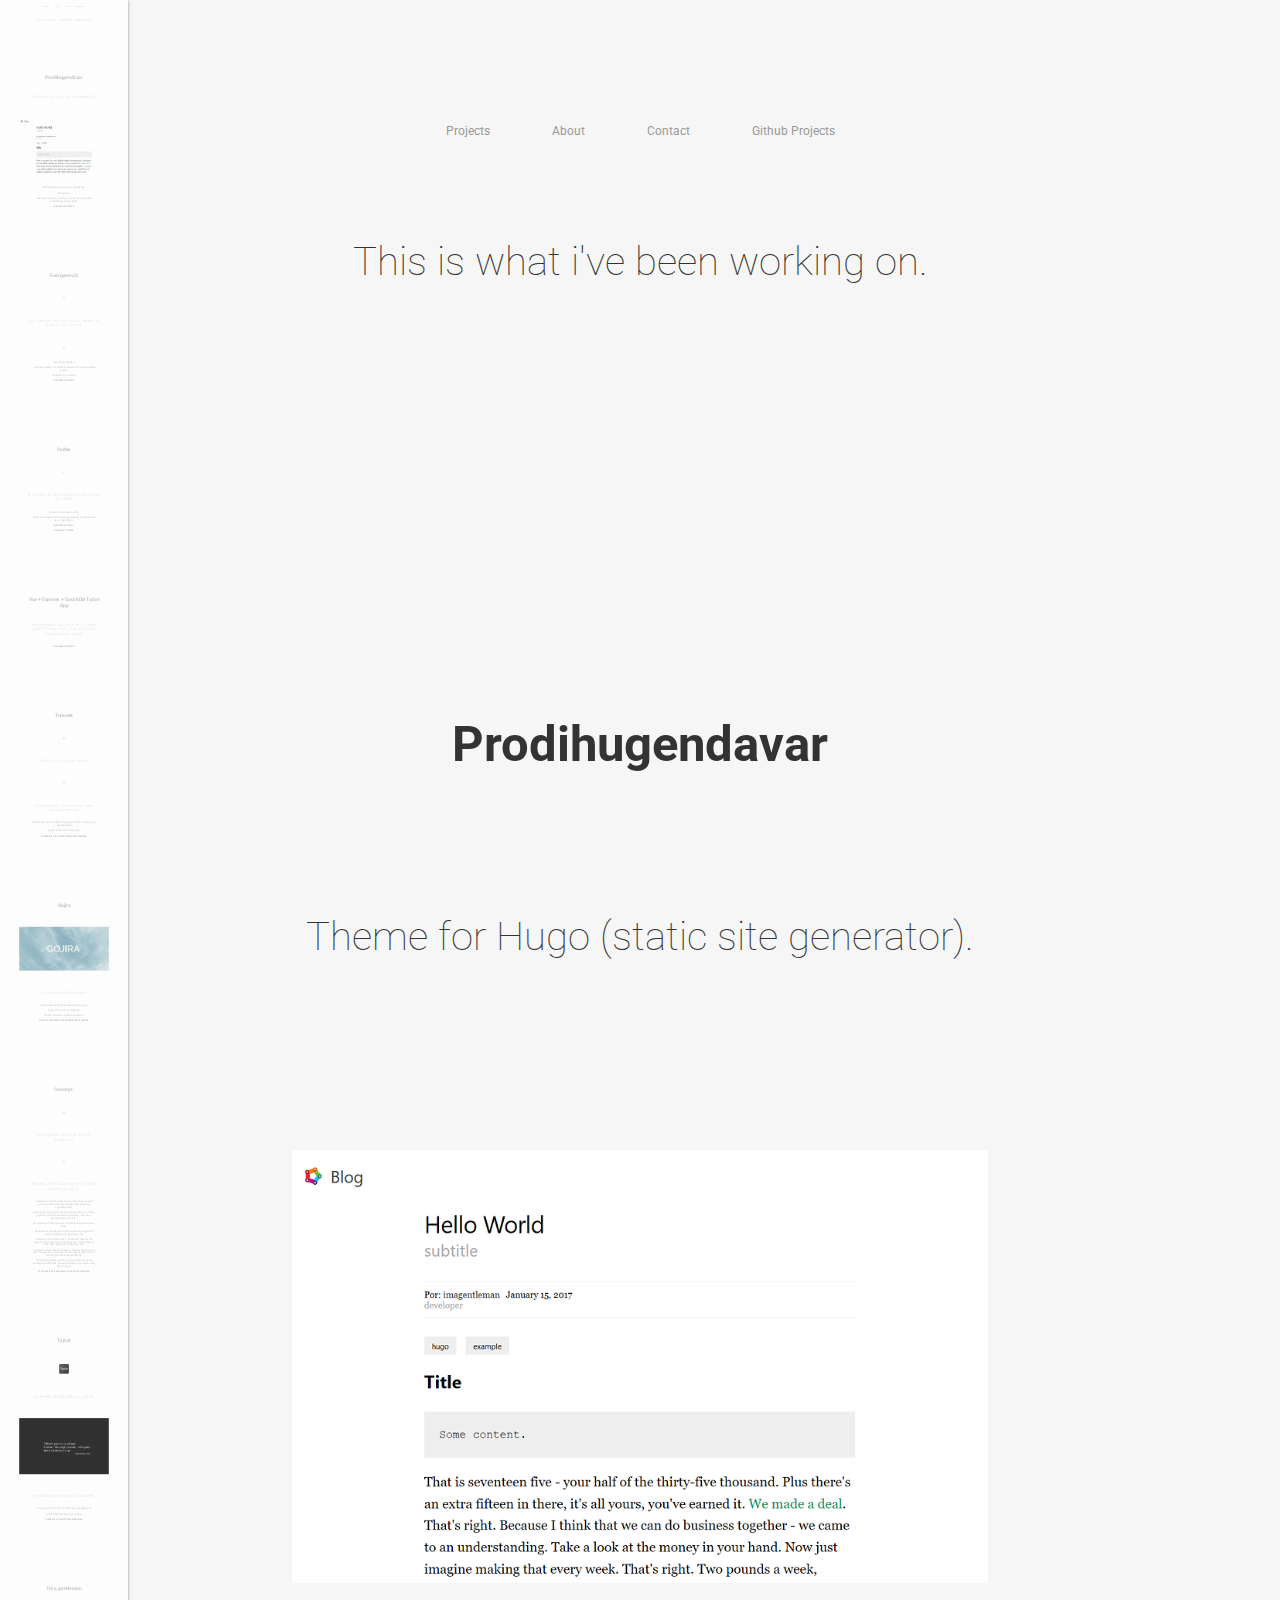
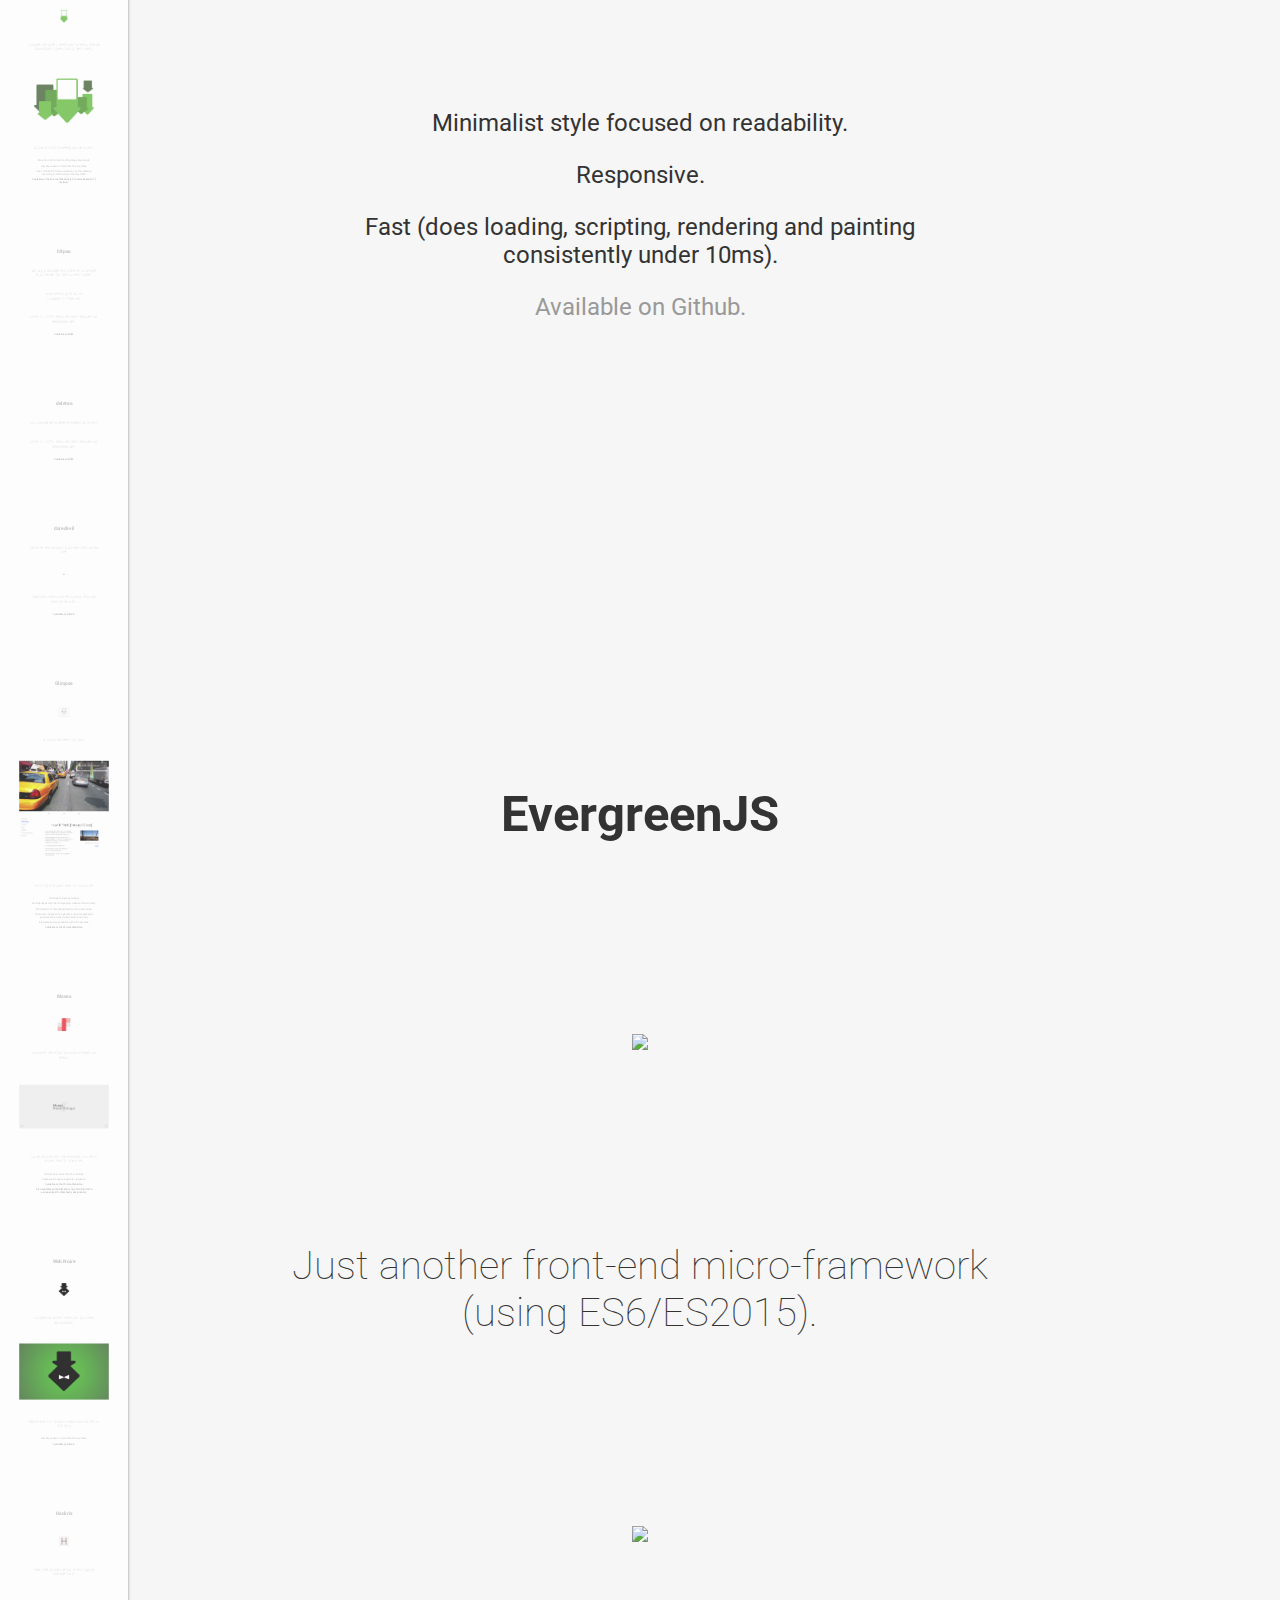
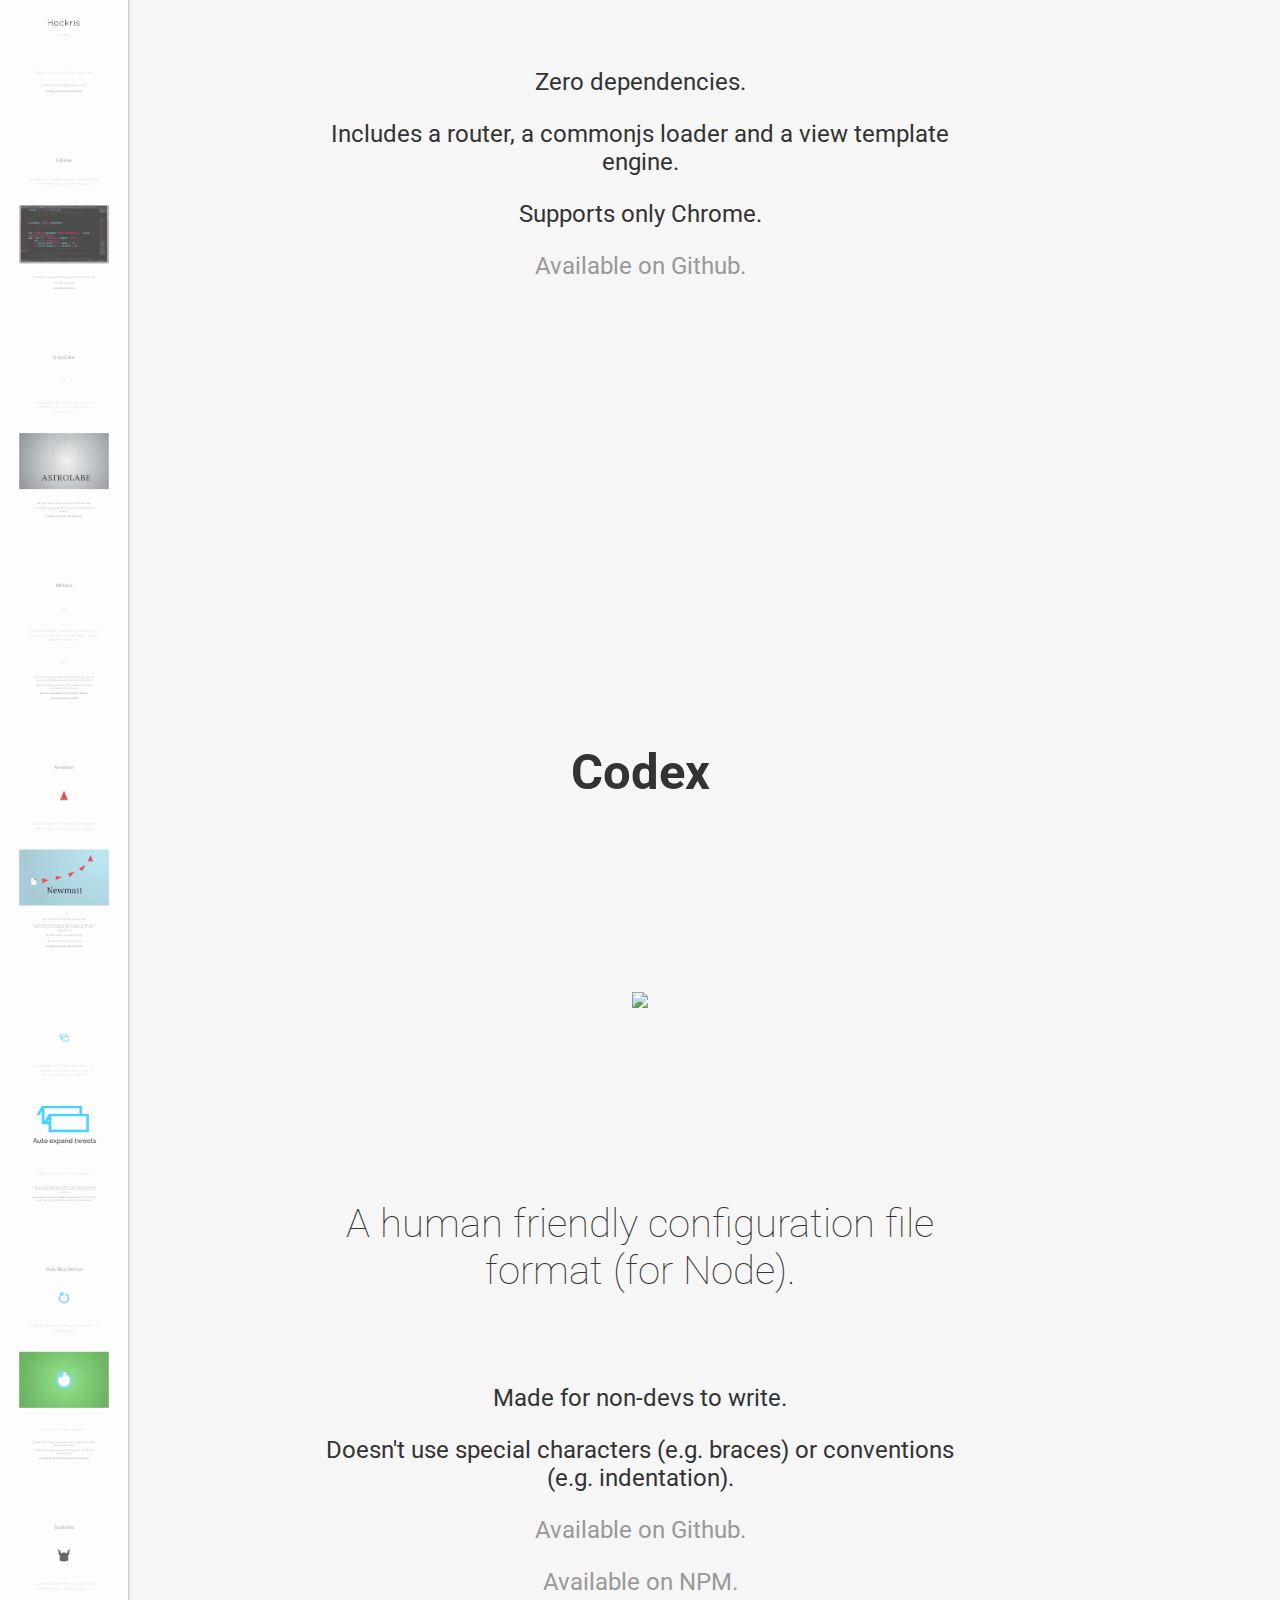
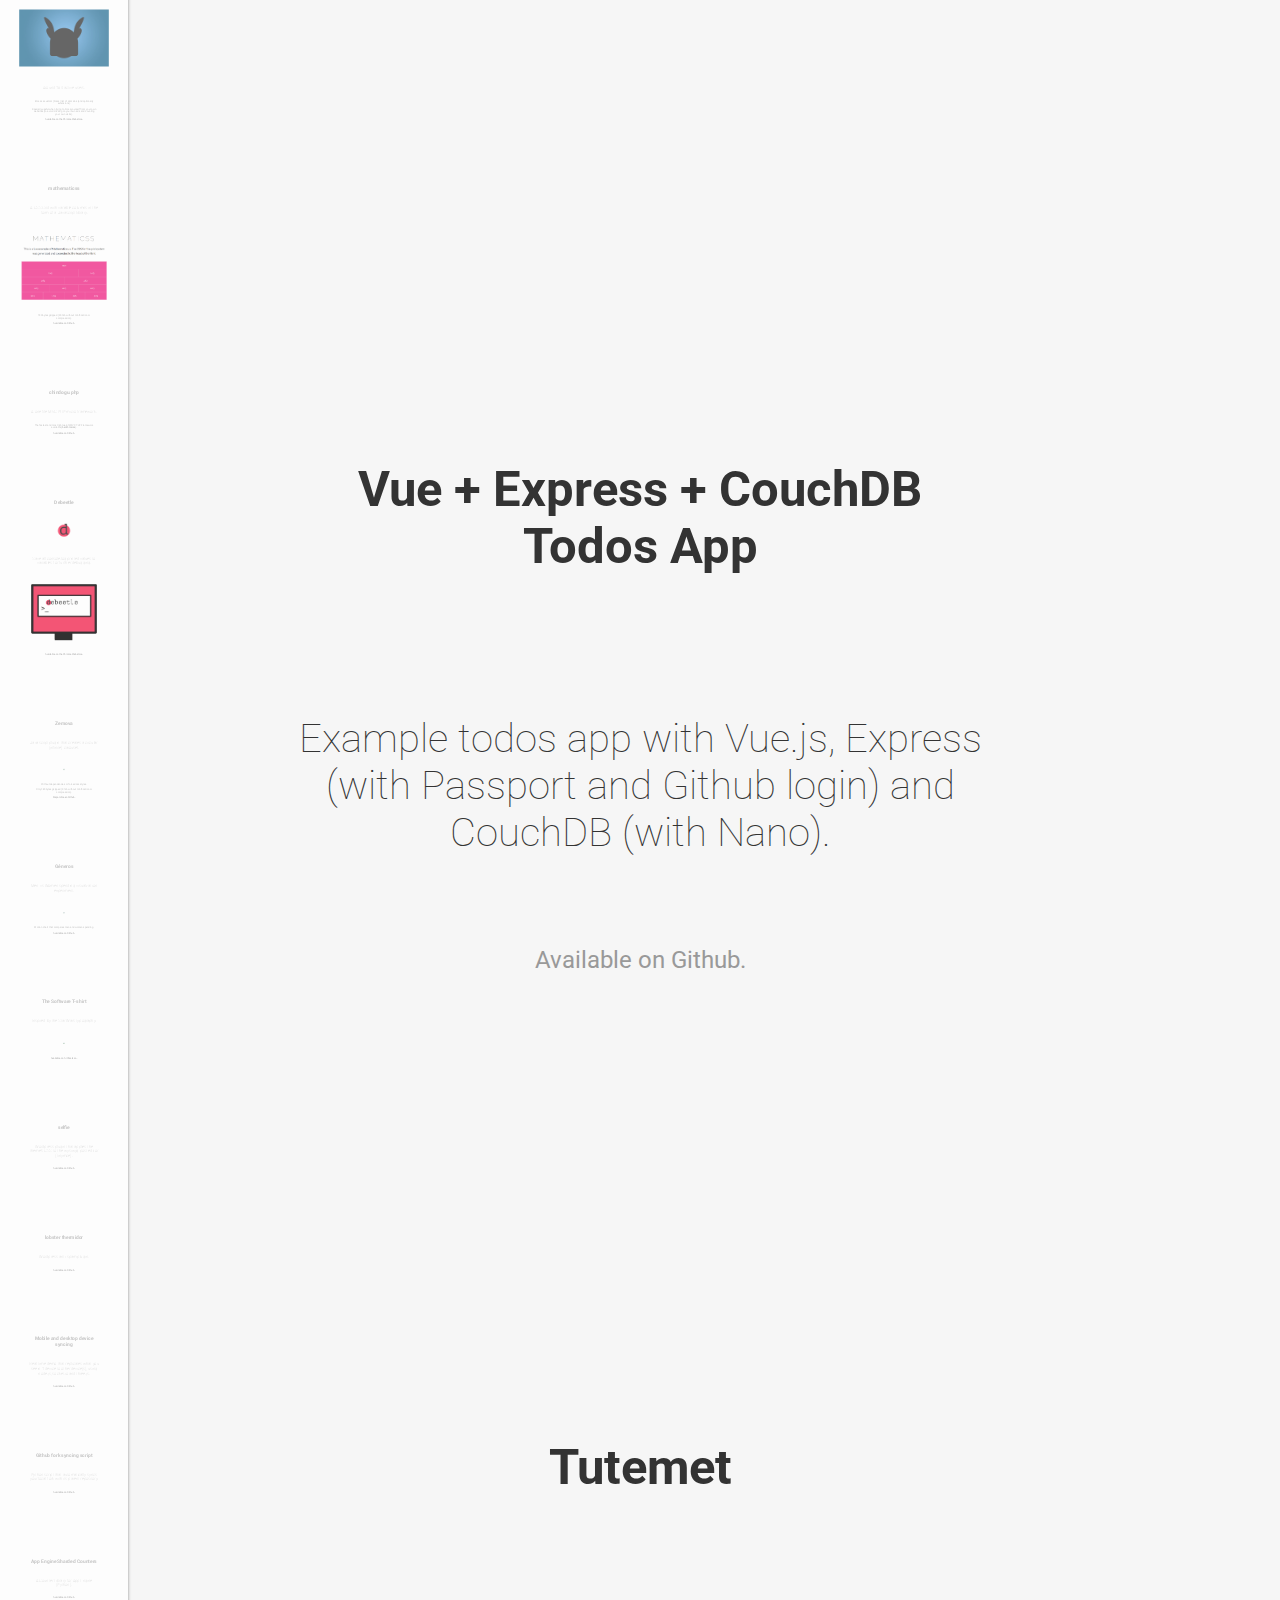
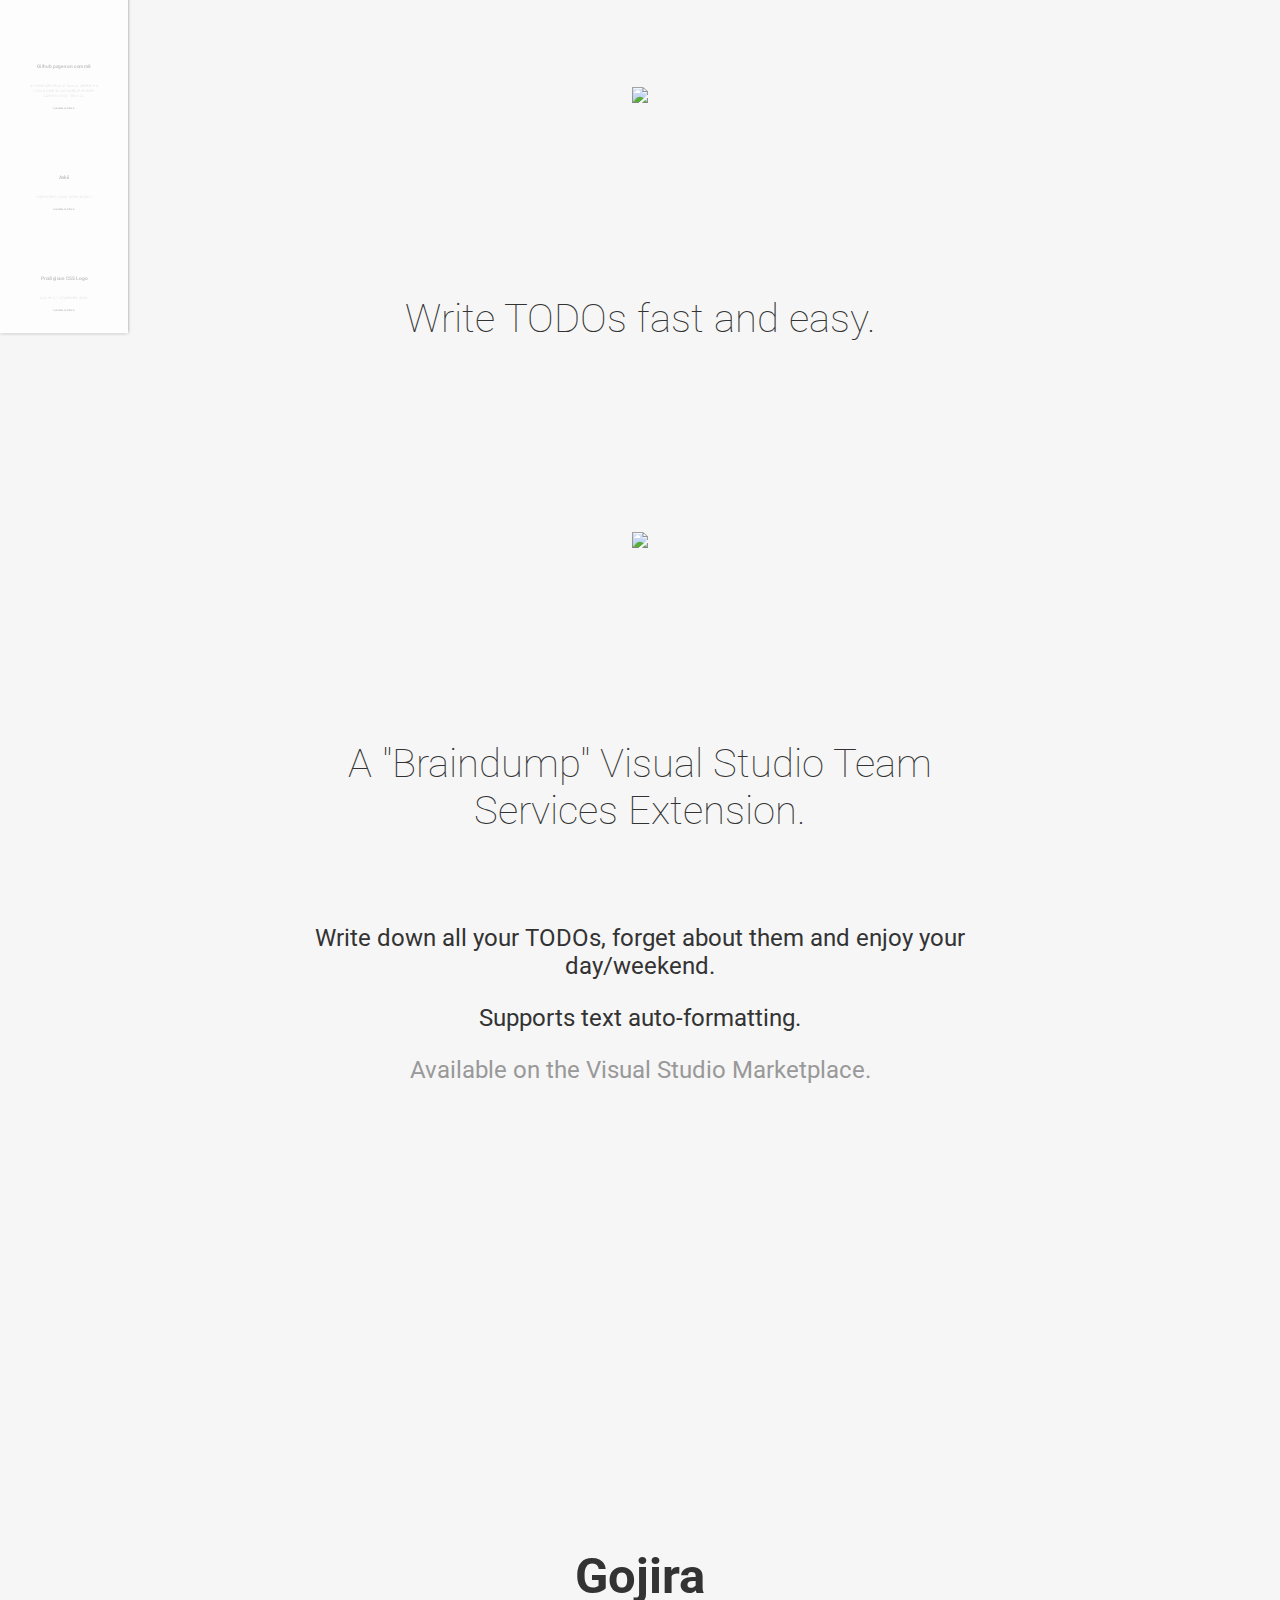
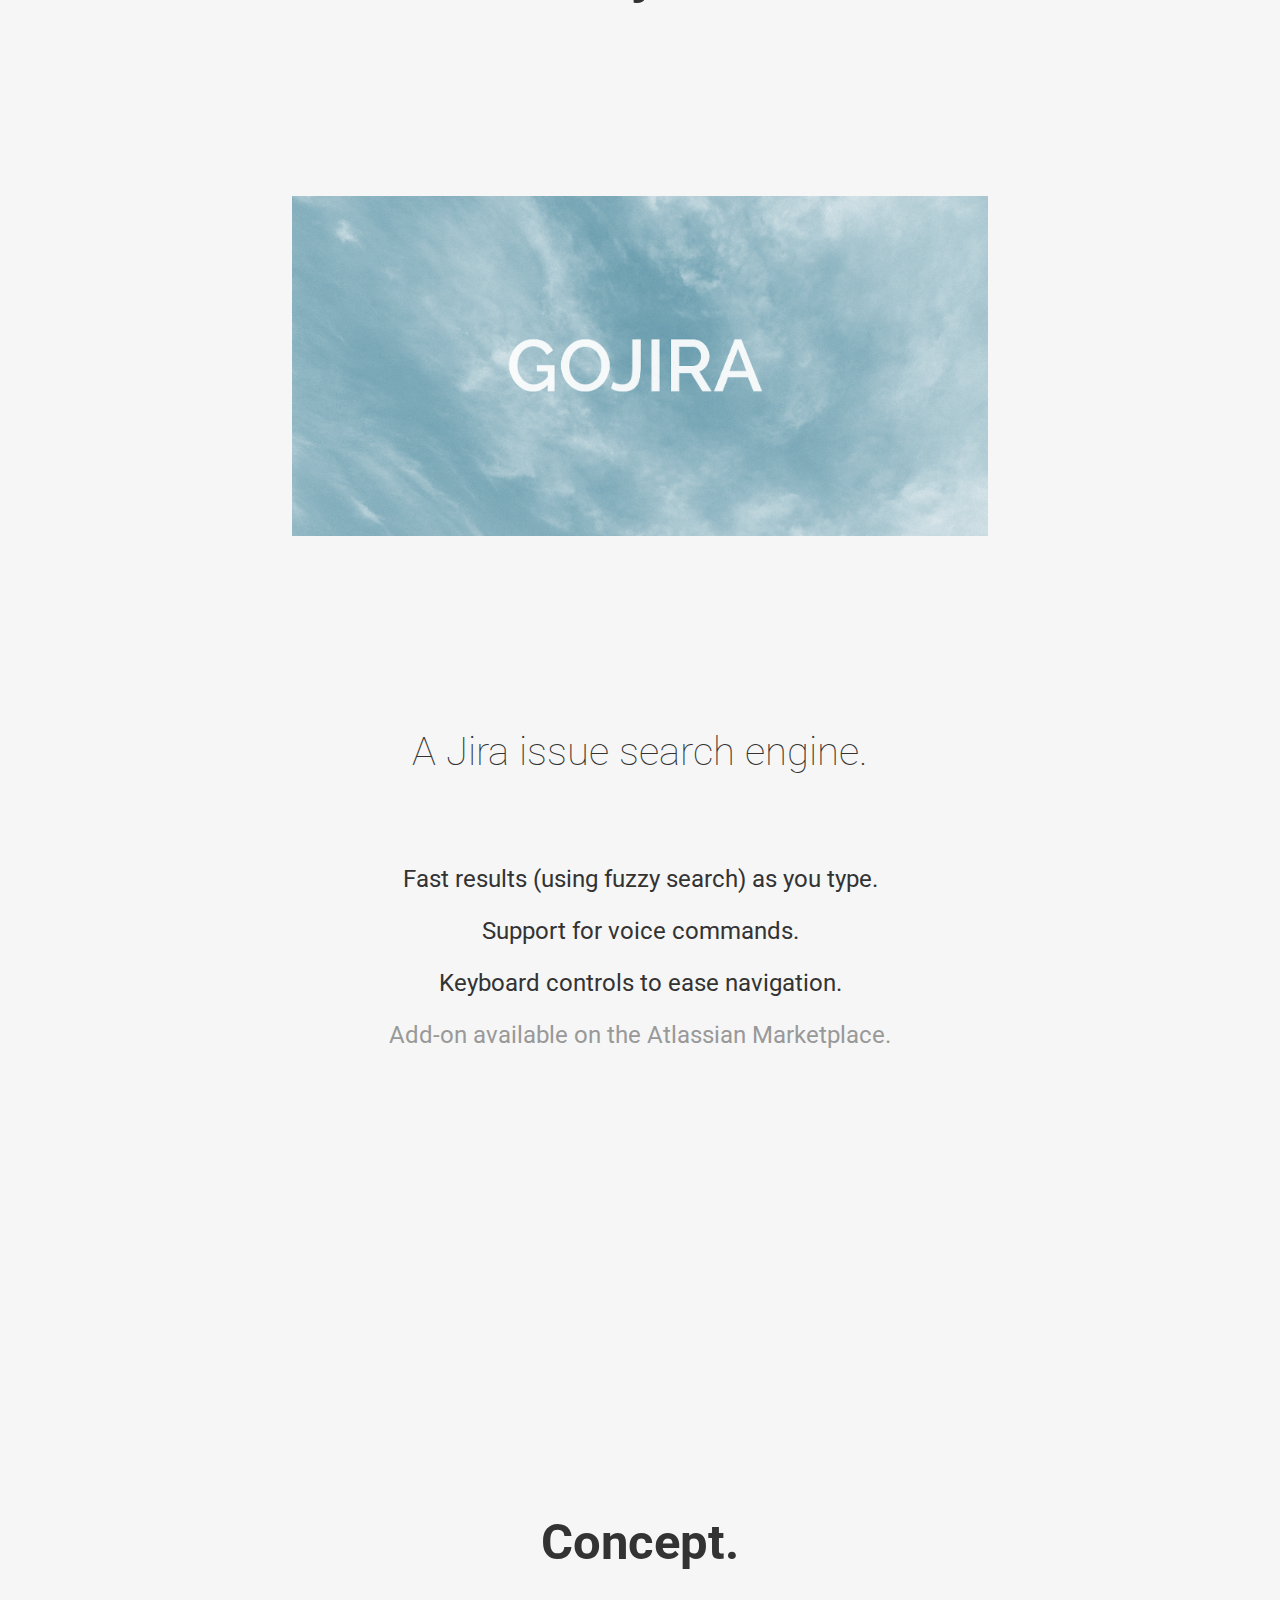
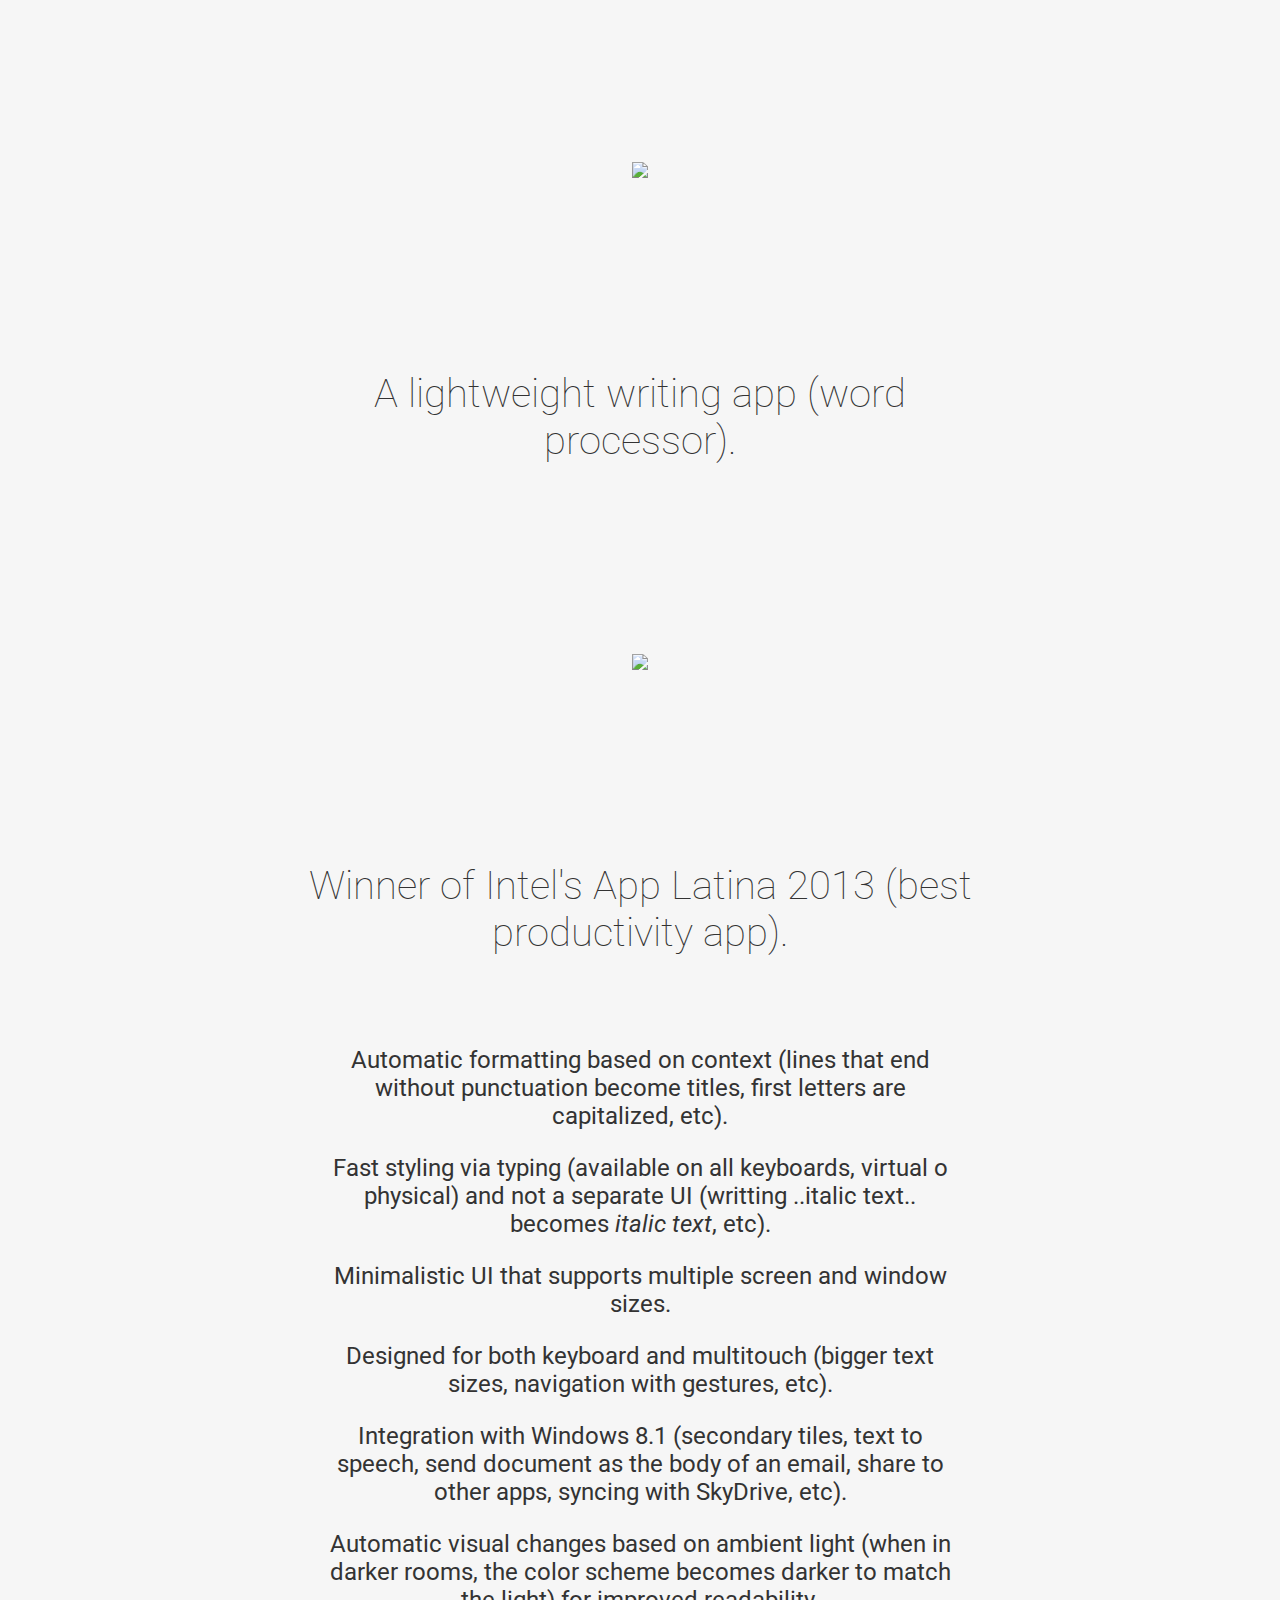
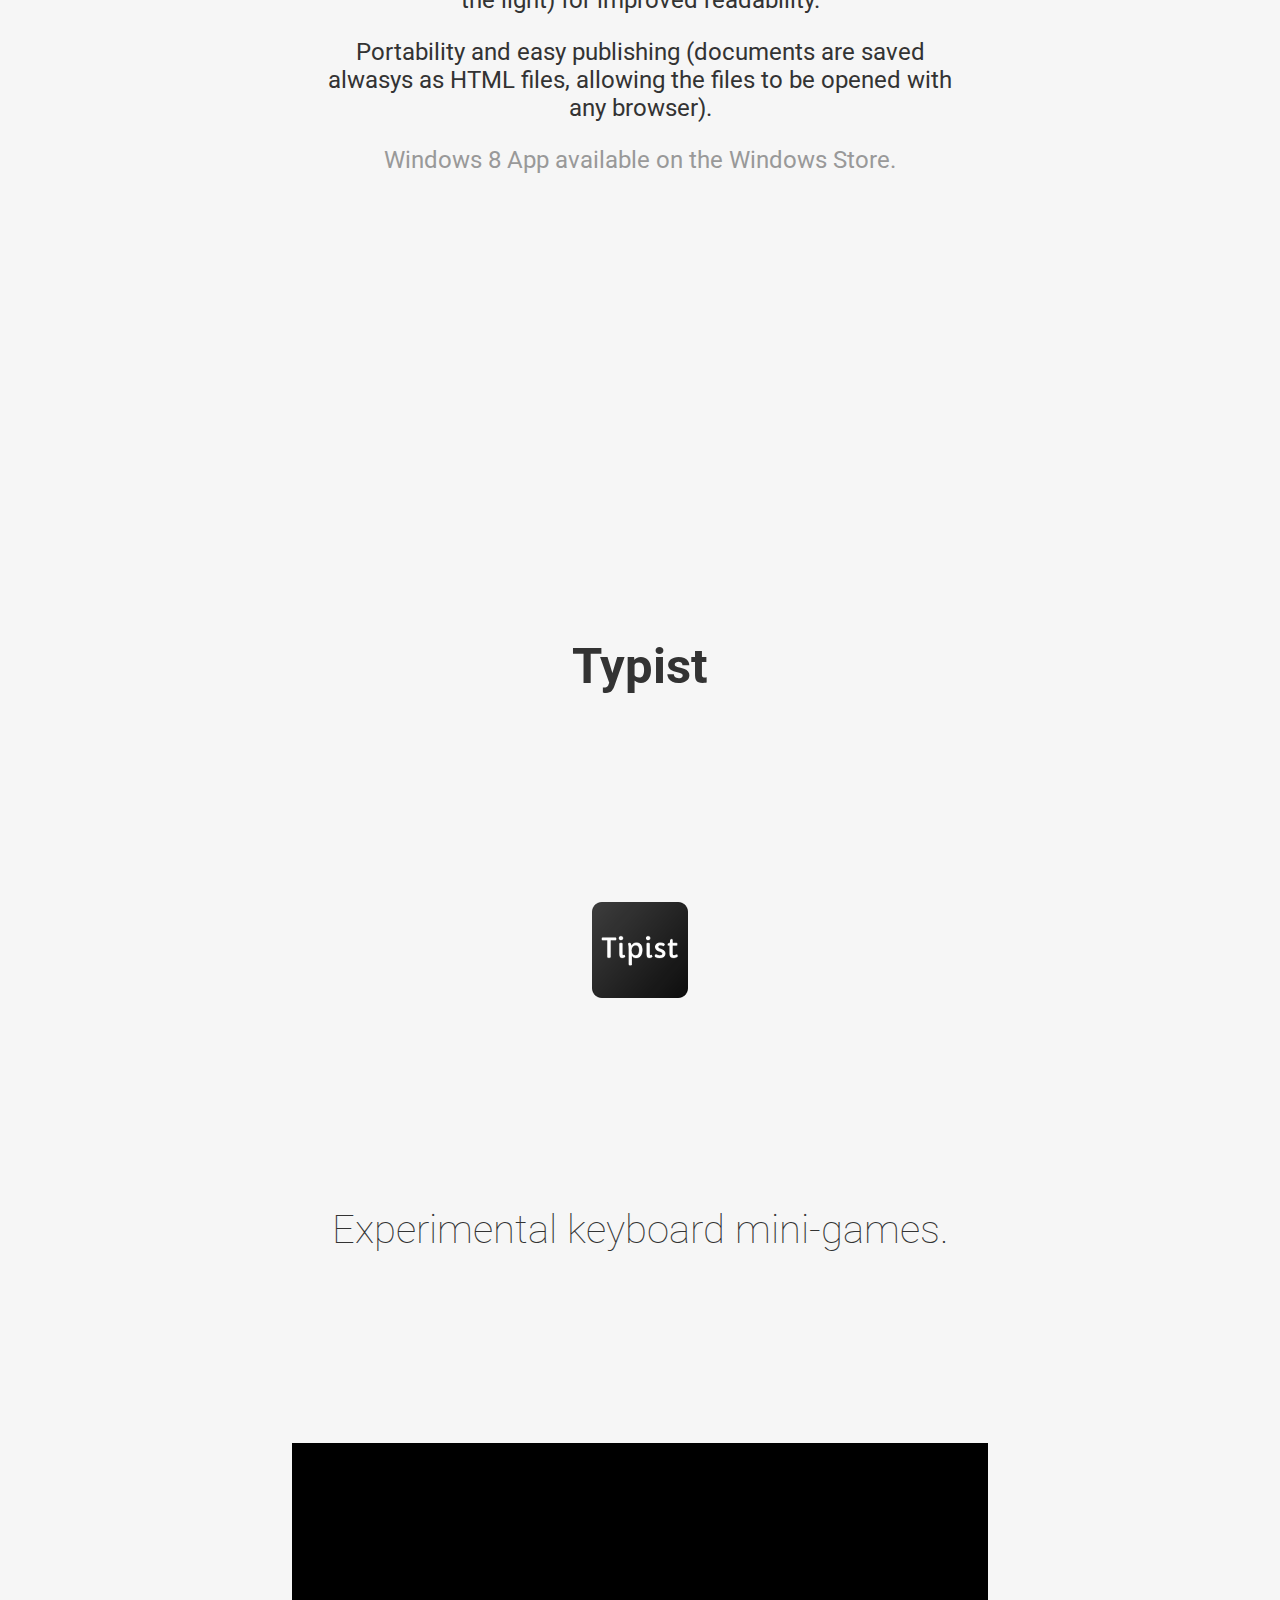
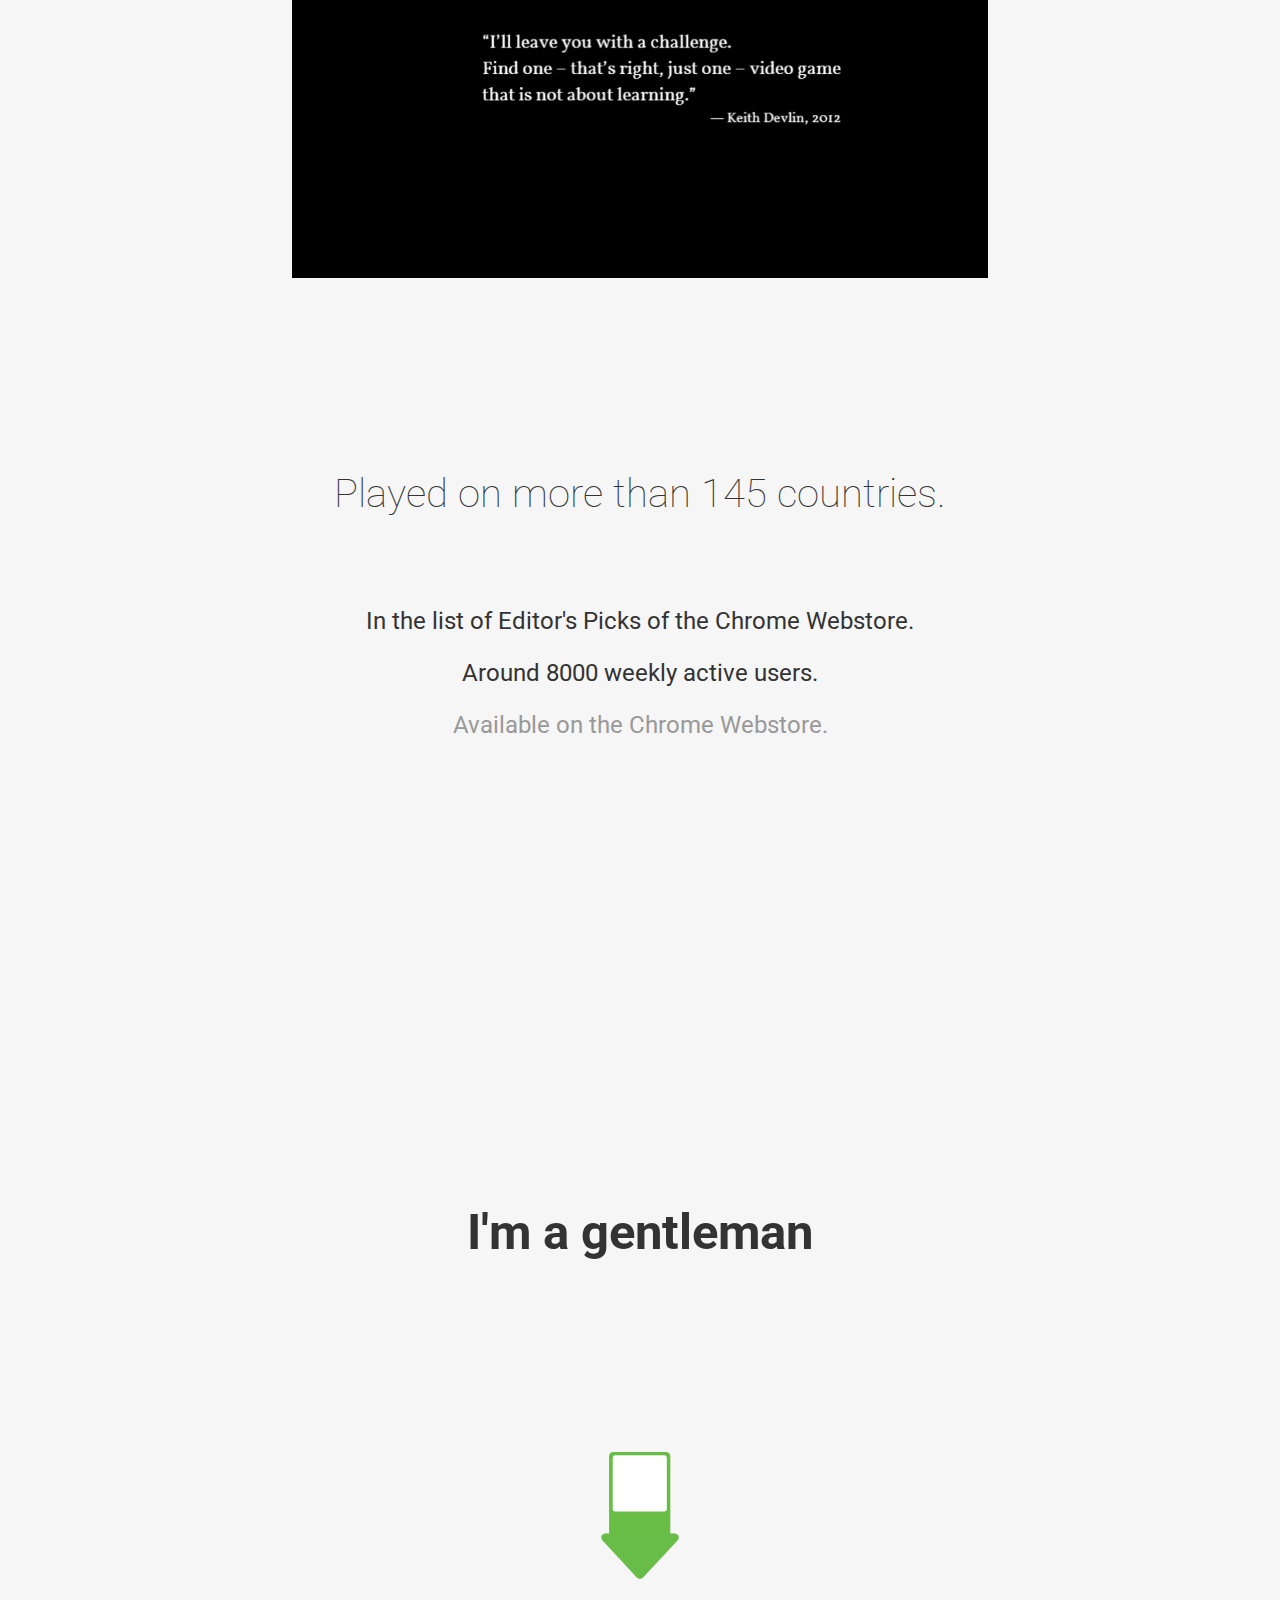
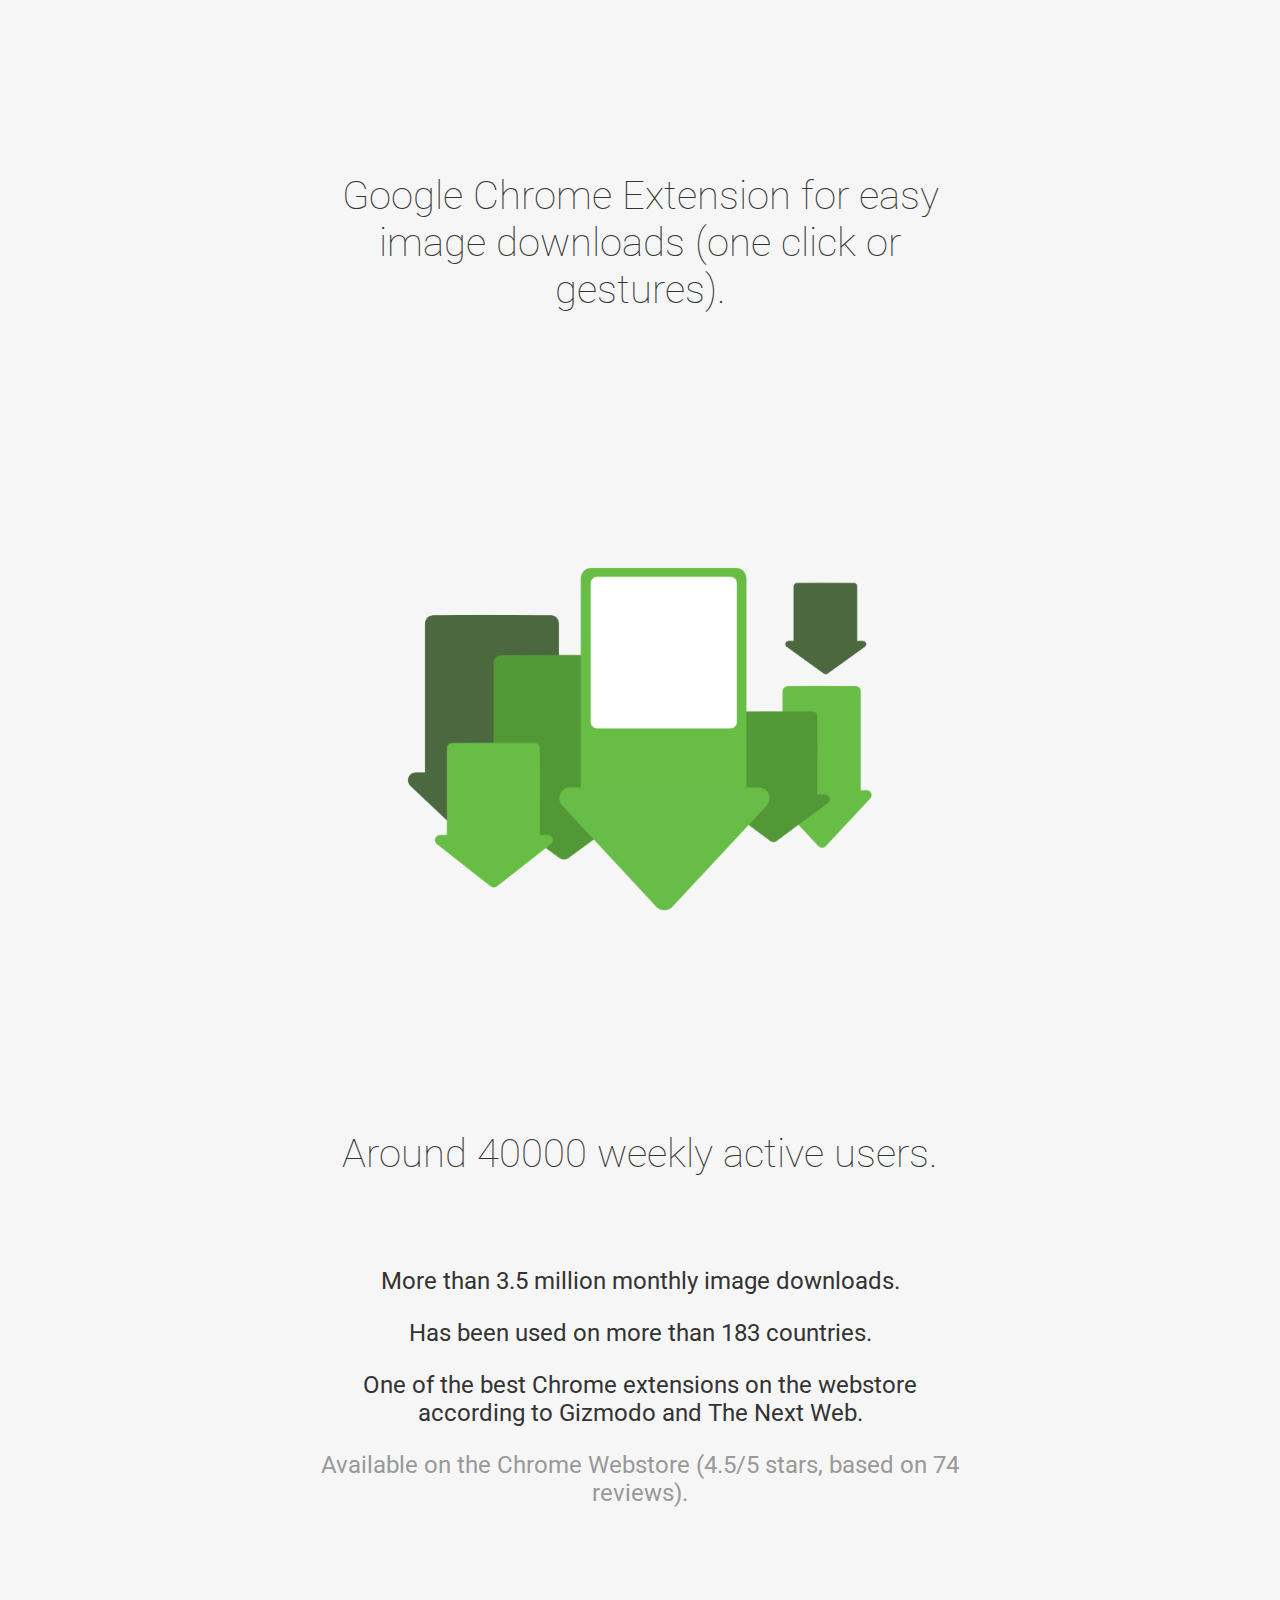
==== index.html @ 6b2a4d43 "Update index.html" ====
<!DOCTYPE html>
<html>
<head>
  <title>Proyectos - Imagentleman</title>
  <meta charset="utf-8">
  <link rel="stylesheet" href="styles.min.css">
  <link href="//fonts.googleapis.com/css?family=Roboto:100,300,400,700" rel="stylesheet" type="text/css">
  <link rel="shortcut icon" href="favicon.png?v=2" type="image/webp" sizes="96x96">
  <script>
  if ( window.navigator.language.indexOf('es') === -1 ) {
    window.location = './en/';
  }
  </script>
</head>
<body>

<header>
  <div class="header">
    <nav>
      <a href="./" class="menu">Proyectos</a>
      <a href="./acerca/" class="menu">Acerca</a>
      <a href="mailto:imagentlemail@gmail.com" class="menu">Contacto</a>
      <a href="https://github.com/imagentleman" class="menu">Proyectos en Github</a>
    </nav>
    <p class="tagline">En esto he estado trabajando.</p>
  </div>
</header>

<article>
  <h2 class="title">FEA</h2>
  <p class="tagline">Plataforma de ejercicios interactivos para aprender Front End.</p>

  <p class="text"><a class="link" href="https://github.com/imagentleman/fea">Disponible en Github.</a></p>
</article>

<article>
  <h2 class="title">Fittest</h2>
  <p class="tagline">Una librería ligera para Pruebas Unitarias.</p>

  <p class="text">Pesa 475 bytes minificado y comprimido con gzip.</p>

  <p class="text"><a class="link" href="https://github.com/imagentleman/fittest">Disponible en Github.</a></p>
</article>
  
<article>
  <h2 class="title">Atom Smart Comments</h2>
  <p class="tagline">Paquete del editor Atom.</p>

  <p class="text">Permite abrir con un click los links que se encuentren en comentarios.</p>

  <p class="text"><a class="link" href="https://github.com/imagentleman/atom-smart-comments">Disponible en Github.</a></p>
</article>

<article>
  <h2 class="title">Vue element two-way bind</h2>
  <p class="tagline">Directiva para hacer two-way binding en Vue.js.</p>

  <p class="text">Two-way binding similar a v-model para elmentos que no son inputs.</p>
  <p class="text">Crea el estado de la aplicación a partir del contenido en el DOM (sin necesidad de APIs).</p>

  <p class="text"><a class="link" href="https://github.com/imagentleman/vue-element-two-way-bind">Disponible en Github.</a></p>
</article>

<article>
  <h2 class="title">Prodihugendavar</h2>
  <p class="tagline">Tema para Hugo (generador de sitios estáticos).</p>
  <img src="prodihugendavar-screenshot.png" class="image screenshot">

  <p class="text">Estilo minimalista enfocado en la legibilidad.</p>
  <p class="text">Responsive.</p>
  <p class="text">Rápido (hace loading, scripting, rendering y painting consistentemente en menos de 10ms).</p>

  <p class="text"><a class="link" href="https://github.com/imagentleman/prodihugendavar">Disponible en Github.</a></p>
</article>

<article>
  <h2 class="title">EvergreenJS</h2>
  <img src="evergreenjs-icon.png" class="image">
  <p class="tagline">Otro micro-framework front end usando ES6/ES2015.</p>
  <img src="evergreenjs-screenshot.png" class="image screenshot">

  <p class="text">Cero dependencias.</p>
  <p class="text">Incluye router, commonjs loader y view template engine.</p>
  <p class="text">Soporte para Chrome únicamente.</p>

  <p class="text"><a class="link" href="https://github.com/imagentleman/evergreenjs">Disponible en Github.</a></p>
</article>

<article>
  <h2 class="title">Codex</h2>
  <img src="codex-screenshot.png" class="image screenshot">
  <p class="tagline">Formato de configuración para humanos (y Node).</p>

  <p class="text">Hecho para escribir archivos de configuración fácilmente.</p>
  <p class="text">No usa caracteres especiales (como corchetes) o convenciones raras (como sangrías).</p>

  <p class="text"><a class="link" href="https://github.com/imagentleman/codex">Disponible en Github.</a></p>
  <p class="text"><a class="link" href="https://www.npmjs.com/package/codexjs">Disponible en NPM.</a></p>
</article>

<article>
  <h2 class="title">Vue + Express + CouchDB Todos</h2>
  <p class="tagline">App de Todos de ejemplo usando Vue.js, Express (con Passport) y CouchDB (con Nano).</p>

  <p class="text"><a class="link" href="https://github.com/imagentleman/vue-express-couchdb-todos-app-example">Disponible en Github.</a></p>
</article>

<article>
  <h2 class="title">Tutemet</h2>
  <img src="tutemet-logo.png" class="image">
  <p class="tagline">Escribe TODOs rápido y fácil.</p>
  <img src="tutemet-screenshot.png" class="image screenshot">
  <p class="tagline">Una extensión para hacer "Braindump" en Visual Studio Team Services.</p>

  <p class="text">Escribe todos tus TODOs, olvídate de ellos y disfruta el resto de día/fin de semana.</p>
  <p class="text">Soporta auto-formato de texto.</p>

  <p class="text"><a class="link" href="https://marketplace.visualstudio.com/items?itemName=imagentleman.tutemet">Disponible en el Visual Studio Marketplace.</a></p>
</article>

<article>
  <h2 class="title">Gojira</h2>
  <p class="tagline">Buscador de issues para Jira.</p>
  <img src="gojira-screenshot.png" class="image screenshot">

  <p class="text">Resultados inmediatos (usando fuzzy search) con cada caracter tecleado.</p>
  <p class="text">Soporte para comandos de voz.</p>
  <p class="text">Controles con el teclado para facilitar la navegación.</p>

  <p class="text"><a class="link" href="https://marketplace.atlassian.com/plugins/gojira/cloud/overview">Add-on disponible en el Atlassian Marketplace.</a></p>
</article>

<article>
  <h2 class="title">Concept.</h2>
  <img src="concept-icon.png" class="image screenshot">
  <p class="tagline">Una aplicación para escribir (procesador de texto).</p>
  <img src="concept-screenshot.png" class="image screenshot">

  <p class="tagline">Mejor app de productividad en App Latina 2013 de Intel.</p>

  <p class="text">Formato automático basado en el contexto (líneas que terminan sin puntuación se convierten en títulos, las primeras letras se capitalizan, etc).</p>
  <p class="text">Estilos por medio de escritura (disponible en todos los teclados, virtuales o físicos) y no por otra interfaz por separado (si se escribe ..texto en itálica.. se convierte en <em>texto en itálica</em>, etc).</p>
  <p class="text">Interfaz minimalista que soporta múltiples tamaños de ventanas y pantallas.</p>
  <p class="text">Diseñado tanto para teclados, como para pantalla táctiles (tamaño de texto más grande, navegación por gestos, etc).</p>
  <p class="text">Integración con Windows 8.1 (íconos secundarios, texto a voz, envío de documentos como el cuerpo de un email, compartir con otras apps, SkyDrive, etc).</p>
  <p class="text">Cambios visuales automáticos basados en la luz del ambiente (en cuartos oscuros, la combinación de colores se vuelve más oscura) para facilitar la legibilidad.</p>
  <p class="text">Portabilidad y fácil publicación (los documentos se guardan siempre como archivos HTML, permitiendo que se abran en cualquier navegador).</p>

  <p class="text"><a class="link" href="http://apps.microsoft.com/windows/en-us/app/concept/728dcf62-bdf0-4b23-af80-231d0ffed4cb">Windows 8 App disponible en el Windows Store.</a></p>
</article>

<article>
  <h2 class="title">Typist</h2>
  <img src="typist-icon.png" class="image">
  <p class="tagline">Mini-juegos experimentales con el teclado.</p>
  <img src="typist-screenshot.png" class="image screenshot">

  <p class="tagline">Jugado en más de 145 países.</p>

  <p class="text">En la lista de Editor's Picks del Chrome Webstore.</p>
  <p class="text">Unos 8000 jugadores activos semanales.</p>
  <p class="text"><a class="link" href="https://chrome.google.com/webstore/detail/typist/iobjdokbkdhnelgogpoompgojjmgnejn">Disponible en el Chrome Webstore.</a></p>
</article>

<article>
  <h2 class="title">I'm a gentleman</h2>
  <img src="imagentleman-icon.png" class="image">
  <p class="tagline">Extensión de Google Chrome para descargar imágenes con un clic o gestos.</p>
  <img src="imagentleman-screenshot.png" class="image screenshot">

  <p class="tagline">Unos 55000 usuarios activos semanales.</p>

  <p class="text">Más de 3.5 millones de imágenes descargadas mensualmente</p>
  <p class="text">Usado en más de 183 países.</p>
  <p class="text">Una de las mejores extensiones de Chrome según Gizmodo y The Next Web.</p>
  <p class="text"><a href="https://chrome.google.com/webstore/detail/im-a-gentleman/afjaicccalbbickikgdegaihmajaidpd" class="link">Disponible en el Chrome Webstore.</a></p>
</article>

<article>
  <h2 class="title">httpea</h2>
  <p class="tagline">Paquete de io.js para crear un servidor http para los archivos de una carpeta.</p>

  <p class="tagline">Inspirado en python -m SimpleHTTPServer.</p>
  <p class="tagline">Utiliza ES 2015 y requiere cero dependencias.</p>

  <p class="text"><a class="link" href="https://www.npmjs.com/package/httpea">Disponible en NPM.</a></p>
</article>

<article>
  <h2 class="title">deletea</h2>
  <p class="tagline">Paquete de io.js para borrar archivos y carpetas.</p>

  <p class="tagline">Utiliza ES 2015 y requiere cero dependencias.</p>

  <p class="text"><a class="link" href="https://www.npmjs.com/package/deletea">Disponible en NPM.</a></p>
</article>

<article>
  <h2 class="title">daredevil</h2>
  <p class="tagline">Plugin de Sublime Text para resaltar el contorno de la línea actual.</p>
  <img src="daredevil-screenshot.png" class="image screenshot">

  <p class="tagline">Especialmente útil para resaltar búsquedas dentro de un archivo.</p>

  <p class="text"><a class="link" href="https://github.com/imagentleman/daredevil">Disponible en Github.</a></p>
</article>

<article>
  <h2 class="title">Glimpse</h2>
  <img src="glimpse-icon.png" class="image">
  <p class="tagline">Un cliente de youtube diseñado para pcs.</p>
  <img src="glimpse-screenshot.png" class="image screenshot">

  <p class="tagline">Visitas de más de 70 países.</p>

  <p class="text">Videos en fullscreen desde el comienzo.</p>
  <p class="text">Múltiples feeds con los videos más populares del momento.</p>
  <p class="text">Interfaz minimalista que se adapta al tamaño de la pantalla.</p>
  <p class="text">Navegación y reproducción avanzada usando el teclado (flechas), gestos o el scroll (horizontal y vertical).</p>
  <p class="text">Buscador integrado al que se accesa sin usar el mouse.</p>
  <p class="text"><a class="link" href="https://chrome.google.com/webstore/detail/glimpse/bpceckfboicoejdnpohdliomemlanaei">Disponible en el Chrome Webstore.</a></p>
</article>

<article>
  <h2 class="title">Mases</h2>
  <img src="mases-icon.png" class="image">
  <p class="tagline">Descubre las imágenes más populares en reddit.</p>
  <img src="mases-screenshot.png" class="image screenshot">

  <p class="tagline">Tan adictivo que la visita promedio dura más de 17 minutos.</p>

  <p class="text">Navegación con teclado, mouse o gestos.</p>
  <p class="text">Visitas de más de 73 diferentes países.</p>
  <p class="text"><a class="link" href="https://chrome.google.com/webstore/detail/mases/kgmmgaahkidabiddgpapmeepmpgpenab">Disponible en el Chrome Webstore.</a></p>
  <p class="text"><a class="link" href="http://appworld.blackberry.com/webstore/content/36909888/">También disponible en el Blackberry App World (con la exclusiva designación Built for Blackberry).</a></p>
</article>

<article>
  <h2 class="title">Web Noire</h2>
  <img src="webnoire-icon.png" class="image">
  <p class="tagline">Extensión de Google Chrome para descargar videos.</p>
  <img src="webnoire-screenshot.png" class="image screenshot">

  <p class="tagline">Más de 5.4 millones de videos descargados hasta la fecha.</p>

  <p class="text">Usado en más de 186 países.</p>
  <p class="text"><a href="https://github.com/imagentleman/Web-Noire" class="link">Disponible en Github.</a></p>
</article>

<article>
  <h2 class="title">Hackris</h2>
  <img src="hackris-icon.png" class="image">
  <p class="tagline">Vence a la computadora en una competencia de tecleado rápido.</p>
  <img src="hackris-screenshot.png" class="image screenshot">

  <p class="tagline">Jugado en más de 36 países.</p>

  <p class="text">Mejora tu habilidad de tecleo practicando en contra de un robot.</p>
  <p class="text"><a class="link" href="https://chrome.google.com/webstore/detail/hackris/jdadofelofecbaolelpmbpkihakifofc">Disponible en el Chrome Webstore.</a></p>
</article>

<article>
  <h2 class="title">Ublime</h2>
  <p class="tagline">Temas para los editores de texto: Sublime Text, Textmate y Chrome DevTools.</p>
  <img src="ublime-screenshot.png" class="image screenshot">

  <p class="text">Ha sido utilizado por más de 3200 programadores con Sublime Text.</p>
  <p class="text">35+ forks en Github.</p>
  <p class="text"><a href="https://github.com/imagentleman/ublime" class="link">Disponible en Github.</a></p>
</article>

<article>
  <h2 class="title">Astrolabe</h2>
  <img src="astrolabe-icon.png" class="image">
  <p class="tagline">Extensión de Google Chrome para cambiar entre pestañas mediante screenshots de las páginas.</p>
  <img src="astrolabe-screenshot.png" class="image screenshot">

  <p class="text">Ve todas las páginas que tienes abiertas en una sola pantalla.</p>
  <p class="text">Para ir a una pestaña específica, simplemente haz clic en la vista previa que la muestra.</p>
  <p class="text"><a href="https://chrome.google.com/webstore/detail/astrolabe/lienonopcegannlgdkgonpofbhgmclcc" class="link">Disponible en el Chrome Webstore.</a></p>
</article>

<article>
  <h2 class="title">Mobius</h2>
  <img src="mobius-icon.png" class="image">
  <p class="tagline">Extensión de Google Chrome o librería de Javascript que crea un minimap para navegar más fácilmente.</p>
  <img src="mobius-screenshot.png" class="image screenshot">

  <p class="text">Pasa el mouse sobre el minimap (copia en miniatura de la página) y el navegador irá directamente a ese punto.</p>
  <p class="text">Más rápido que el scroll con el touchpad o la rueda del mouse, más preciso que la barra de scroll.</p>
  <p class="text"><a href="https://chrome.google.com/webstore/detail/mobius/hodeaeahgdlapjmmblhdhhplckchmbaf" class="link">Extensión disponible en el Chrome Webstore.</a></p>
  <p class="text"><a href="http://github.com/imagentleman/mobiusjs" class="link">Librería disponible en Github.</a></p>
</article>

<article>
  <h2 class="title">Newman</h2>
  <img src="newman-icon.png" class="image">
  <p class="tagline">Extensión de Google Chrome para recibir notificaciones de gmail.</p>
  <img src="newman-screenshot.png" class="image screenshot">

  <p class="text">Notifica de nuevos correos de la forma menos molesta.</p>
  <p class="text">Si desde la última vez que entraste a gmail ha llegado algún correo, el ícono es rojo. Si no, es blanco.</p>
  <p class="text">Sin interrupciones o conteos de miles de correos sin leer.</p>
  <p class="text">Ha sido usado en más de 77 países.</p>
  <p class="text"><a href="https://chrome.google.com/webstore/detail/newman/kfmkjnidhdpmicaidofhagaklmccpdpc" class="link">Disponible en el Chrome Webstore.</a></p>
</article>

<article>
  <h2 class="title">140</h2>
  <img src="140-icon.png" class="image">
  <p class="tagline">Extensión de Google Chrome para auto-expander fotos, videos o conversaciones en Twitter.</p>
  <img src="140-screenshot.png" class="image screenshot">

  <p class="tagline">Ha sido usado en más de 73 países.</p>

  <p class="text">Fotos, videos y conversaciones (si las respuestas incluyen alguna del autor original del tweet) aparecen sin necesidad de ningún clic.</p>
  <p class="text"><del>Disponible en el Chrome Webstore (5/5 estrellas).</del> Descontinuado (cambios en la interfaz de twitter hicieron a la extensión innecesaria).</p>
</article>

<article>
  <h2 class="title">Pale Blue Button</h2>
  <img src="palebluebutton-icon.png" class="image">
  <p class="tagline">Extensión de Google Chrome para ahorrar energía.</p>
  <img src="palebluebutton-screenshot.jpg" class="image screenshot">

  <p class="tagline">Cerca de 140 usuarios activos.</p>

  <p class="text">Suspende y pon el computador en modo de ahorro de energía desde el navegador (Windows y Mac).</p>
  <p class="text">Muestra la cantidad de tiempo que dejaste el computador prendido, sin usar y desperdiciando energía.</p>
  <p class="text"><a href="https://chrome.google.com/webstore/detail/pale-blue-button/iindadhpglnliimajhanjccalaldffpo" class="link">Disponible en el Chrome Webstore (4.5/5 estrellas).</a></p>
</article>

<article>
  <h2 class="title">Tarnhelm</h2>
  <img src="tarnhelm-icon.png" class="image">
  <p class="tagline">Extensión de Google Chrome para bloquear Adsense y Google Analytics.</p>
  <img src="tarnhelm-screenshot.jpg" class="image screenshot">

  <p class="tagline">Cerca de 180 usuarios activos.</p>

  <p class="text">Solo bloquea una lista (negra) personalizada de dominios (y opcionalmente extensiones).</p>
  <p class="text">Especialmente útil para bloquearse uno mismo de sus propias páginas (para no contarse en las estadísticas de visitas o hacer clic en la publicidad por error).</p>
  <p class="text"><a href="https://chrome.google.com/webstore/detail/tarnhelm/nnpjopmodhlnelbbkhodkjmmmlhjdjho" class="link">Disponible en el Chrome Webstore.</a></p>
</article>

<article>
  <h2 class="title">La Camiseta Software</h2>
  <p class="tagline">Inspirada en la tipografía de Star Wars.</p>
  <img src="software-tshirt-camiseta.jpg" class="image screenshot">

  <p class="text"><a href="http://artifacts.co/" class="link">Disponible en Artifacts.co.</a></p>
</article>

<article>
  <h2 class="title">mathematicss</h2>
  <p class="tagline">Un Grid de CSS con número de columnas variable en la forma de una librería de Javascript.</p>
  <img src="mathematicss.png" class="image screenshot">
  <p class="text">730 bytes en gzip (2.54kb sin minificar o comprimir).</p>

  <p class="text"><a href="https://github.com/imagentleman/mathematicss" class="link">Disponible en Github.</a></p>
</article>

<article>
  <h2 class="title">chindogu.php</h2>
  <p class="tagline">Micro framework MVC (de un solo archivo) para PHP. </p>
  <p class="text">El framework MVC de PHP más ligero y rápido del mercado (<a href="https://github.com/imagentleman/chindogu.php" class="link">benchmarks</a>).</p>

  <p class="text"><a href="https://github.com/imagentleman/chindogu.php" class="link">Disponible en Github.</a></p>
</article>

<article>
  <h2 class="title">Debeetle</h2>
  <img src="d-icon.png" class="image">
  <p class="tagline">Guarda automáticamente todos los valores de console.log en variables para facilitar la depuración.</p>
  <img src="d-screenshot.png" class="image screenshot">

  <p class="text"><a href="https://chrome.google.com/webstore/detail/debeetle/jmapkpjcaaenjhfoebjfnnnmcdlljikj" class="link">Disponible en el Chrome Webstore.</a></p>
</article>

<article>
  <h2 class="title">Zemova</h2>
  <p class="tagline">Plugin de Javascript que genera un Carrusel circular (infinito).</p>
  <img src="zemova-screenshot.png" class="image screenshot">
  <p class="text">Sin dependencias y estilos CSS.</p>
  <p class="text">Solo 485 bytes en gzip (2.1kb sin minificar o comprimir).</p>

  <p class="text"><a href="http://github.com/imagentleman/zemova" class="link">Disponible en Github.</a></p>
</article>

<article>
  <h2 class="title">Géneros</h2>
  <p class="tagline">Experimento que visualiza los gastos entre hombres y mujeres.</p>
  <img src="generos-screenshot.png" class="image screenshot">

  <p class="text">Motion chart que compara los gastos entre hombres y mujeres.</p>
  <p class="text"><a href="http://imagentleman.github.io/generos/" class="link">Disponible en Github.</a></p>
</article>

<article>
  <h2 class="title">selfie</h2>
  <p class="tagline">Plugin de Wordpress para aplicar el CSS del tema al editor wysiwyg de los posts (tinymce).</p>

  <p class="text"><a href="https://github.com/imagentleman/selfie" class="link">Disponible en Github.</a></p>
</article>

<article>
  <h2 class="title">lobster thermidor</h2>
  <p class="tagline">Plugin anti-spam para Wordpress.</p>

  <p class="text"><a href="https://github.com/imagentleman/lobster-thermidor" class="link">Disponible en Github.</a></p>
</article>

<article>
  <h2 class="title">Sincronización de dispositivos móviles y de escritorio</h2>
  <p class="tagline">Demo en tiempo real que replica lo que se ve en 1 dispositivo en otro(s), usando node.js, socket.io y three.js.</p>

  <p class="text"><a href="https://github.com/imagentleman/realtime-mobile-and-desktop-sync-example" class="link">Disponible en Github.</a></p>
</article>

<article>
  <h2 class="title">Github fork syncing script</h2>
  <p class="tagline">Script de Python que automáticamente sincroniza un fork con su repositorio padre.</p>

  <p class="text"><a href="https://github.com/imagentleman/github-sync-fork-script" class="link">Disponible en Github.</a></p>
</article>

<article>
  <h2 class="title">App Engine Sharded Counters</h2>
  <p class="tagline">Librería para implementar contadores para App Engine (Python).</p>

  <p class="text"><a href="https://github.com/imagentleman/appengine-sharded-counters-library" class="link">Disponible en Github.</a></p>
</article>

<article>
  <h2 class="title">Github pages on commit</h2>
  <p class="tagline">Ejemplo de como generar automáticamente la página de github con cada commit usando Travis CI.</p>

  <p class="text"><a href="https://github.com/imagentleman/gh-pages-on-commit" class="link">Disponible en Github.</a></p>
</article>

<article>
  <h2 class="title">Askii</h2>
  <p class="tagline">Experimentos usando gmail actions.</p>

  <p class="text"><a href="https://github.com/imagentleman/askii" class="link">Disponible en Github.</a></p>
</article>

<article>
  <h2 class="title">Prodigious CSS Logo</h2>
  <p class="tagline">Implementado usando únicamente CSS.</p>

  <p class="text"><a href="https://github.com/imagentleman/prodigious-css-logo" class="link">Disponible en Github.</a></p>
</article>

<script src="//ajax.googleapis.com/ajax/libs/jquery/2.1.4/jquery.min.js"></script>
<script src="mobius.js"></script>
---- styles.min.css ----
.link,.menu{text-decoration:none}.link,.menu:hover{transition:all .3s}html{font-size:10px}body{background-color:#f6f6f6;color:#333;font-family:Roboto;margin:0 auto;padding:5% 15%;text-align:center}.header{padding:5rem 0 0}.menu{color:#999;display:inline-block;font-size:1.2rem;font-weight:400;margin:1rem 3rem}.menu:hover{color:#000}.tagline{font-size:4rem;font-weight:100;padding:5rem 0}.text{font-size:2.4rem;font-weight:400;margin-left:auto;margin-right:auto;max-width:50ch}.desc,.title{font-size:4.9rem}.title{font-weight:700;padding:20rem 0 5rem}.image{margin:10rem 0;max-width:90rem}.screenshot{width:100%}.link{color:#999;font-weight:400}.link:hover{color:#000}.desc{font-weight:300}article{padding:10rem;transition:background-color .5s ease-in-out}article:hover{background-color:#fff}#mobius-castle article{padding:15%}#mobius-castle h2,#mobius-castle p{color:#bbb;padding-left:10%;padding-right:10%}#mobius-castle article:hover{background-color:#eee}@media (max-width:1024px){html{font-size:8px}}@media (max-width:640px){html{font-size:6px}}@media (max-width:480px){html{font-size:3px}}
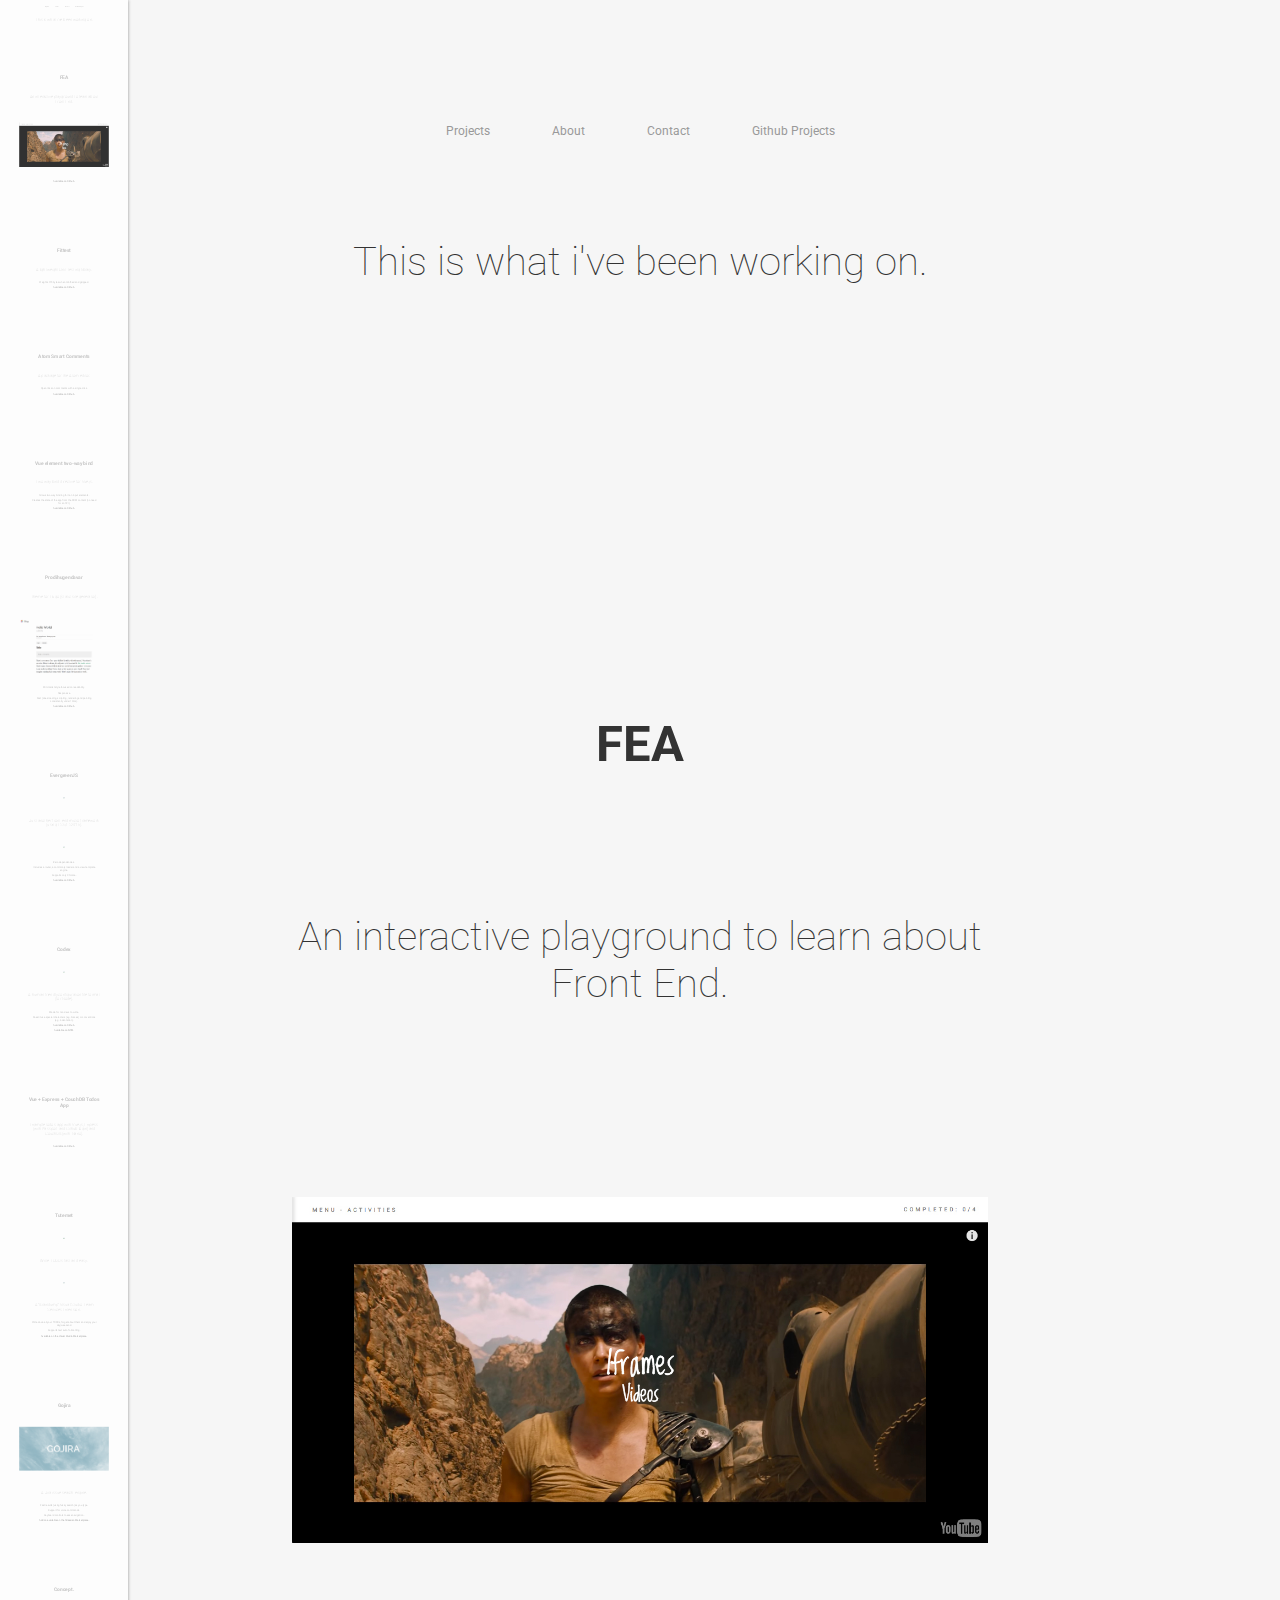
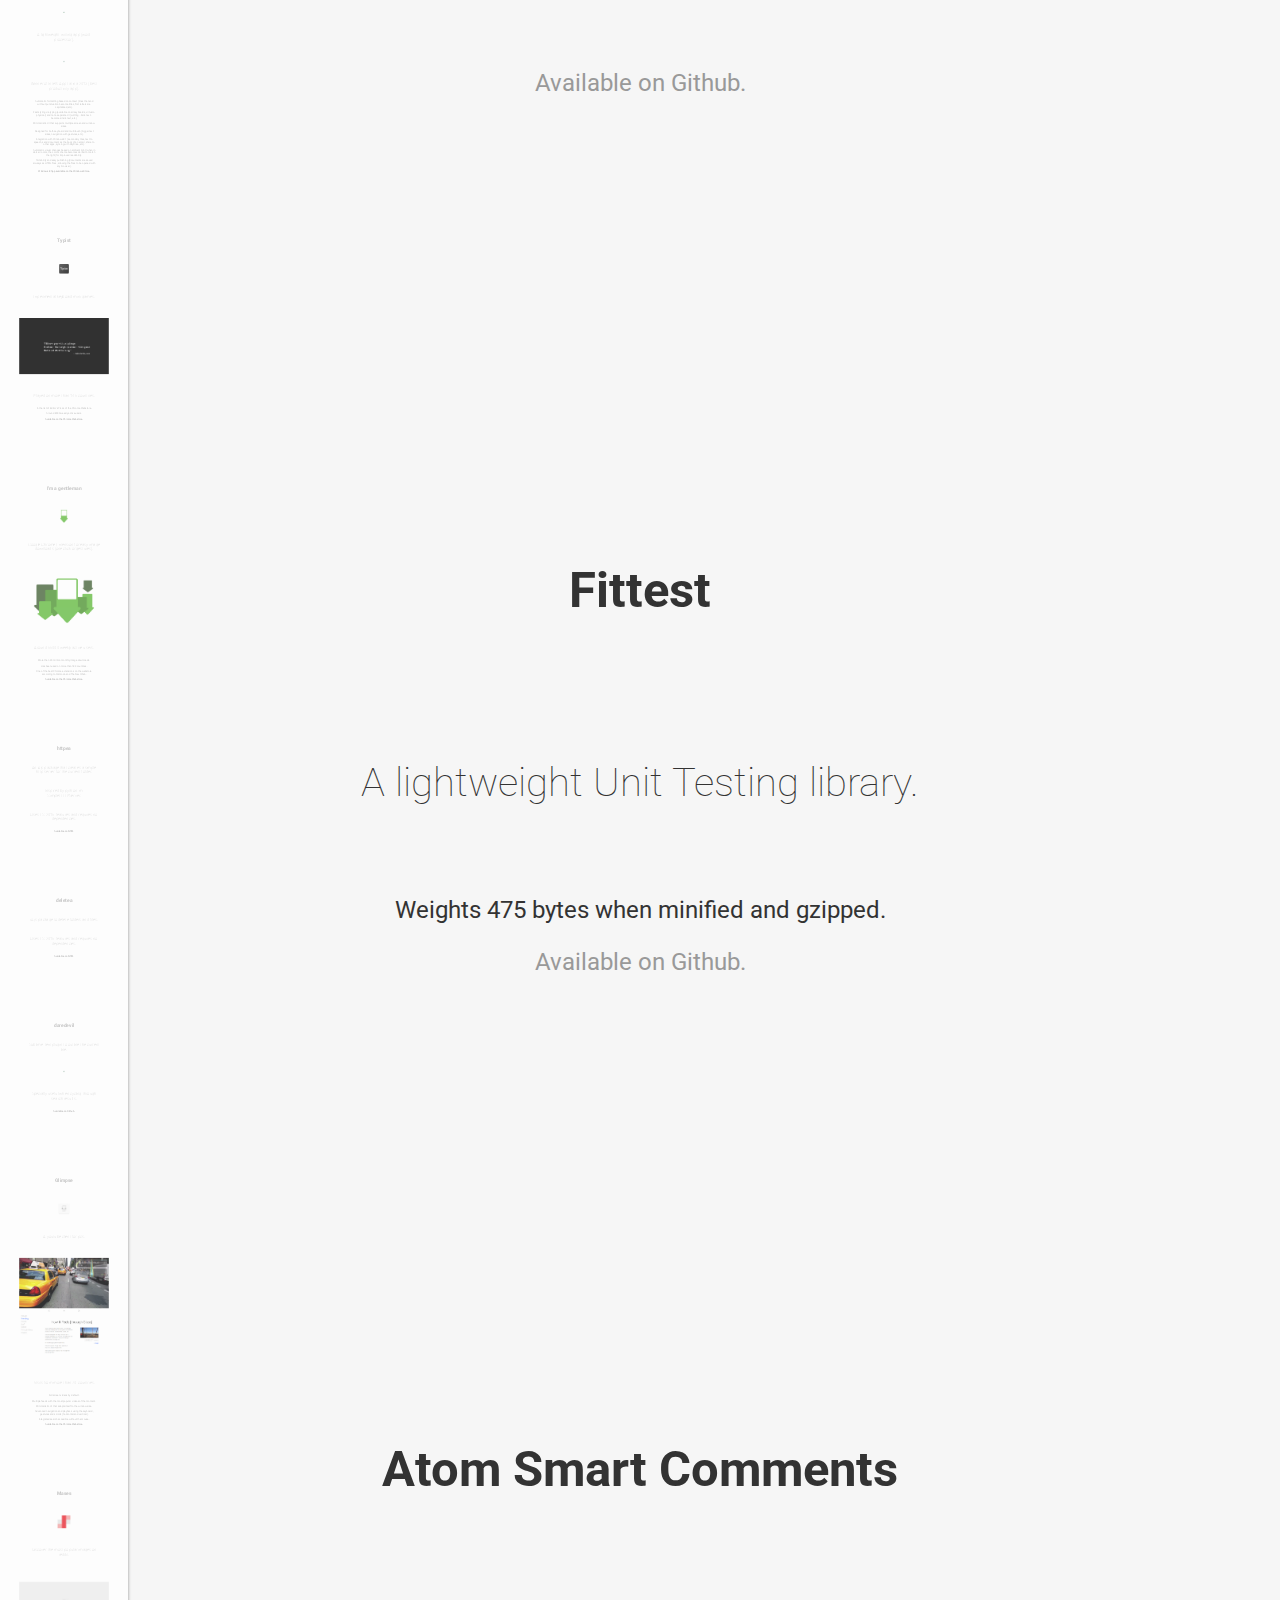
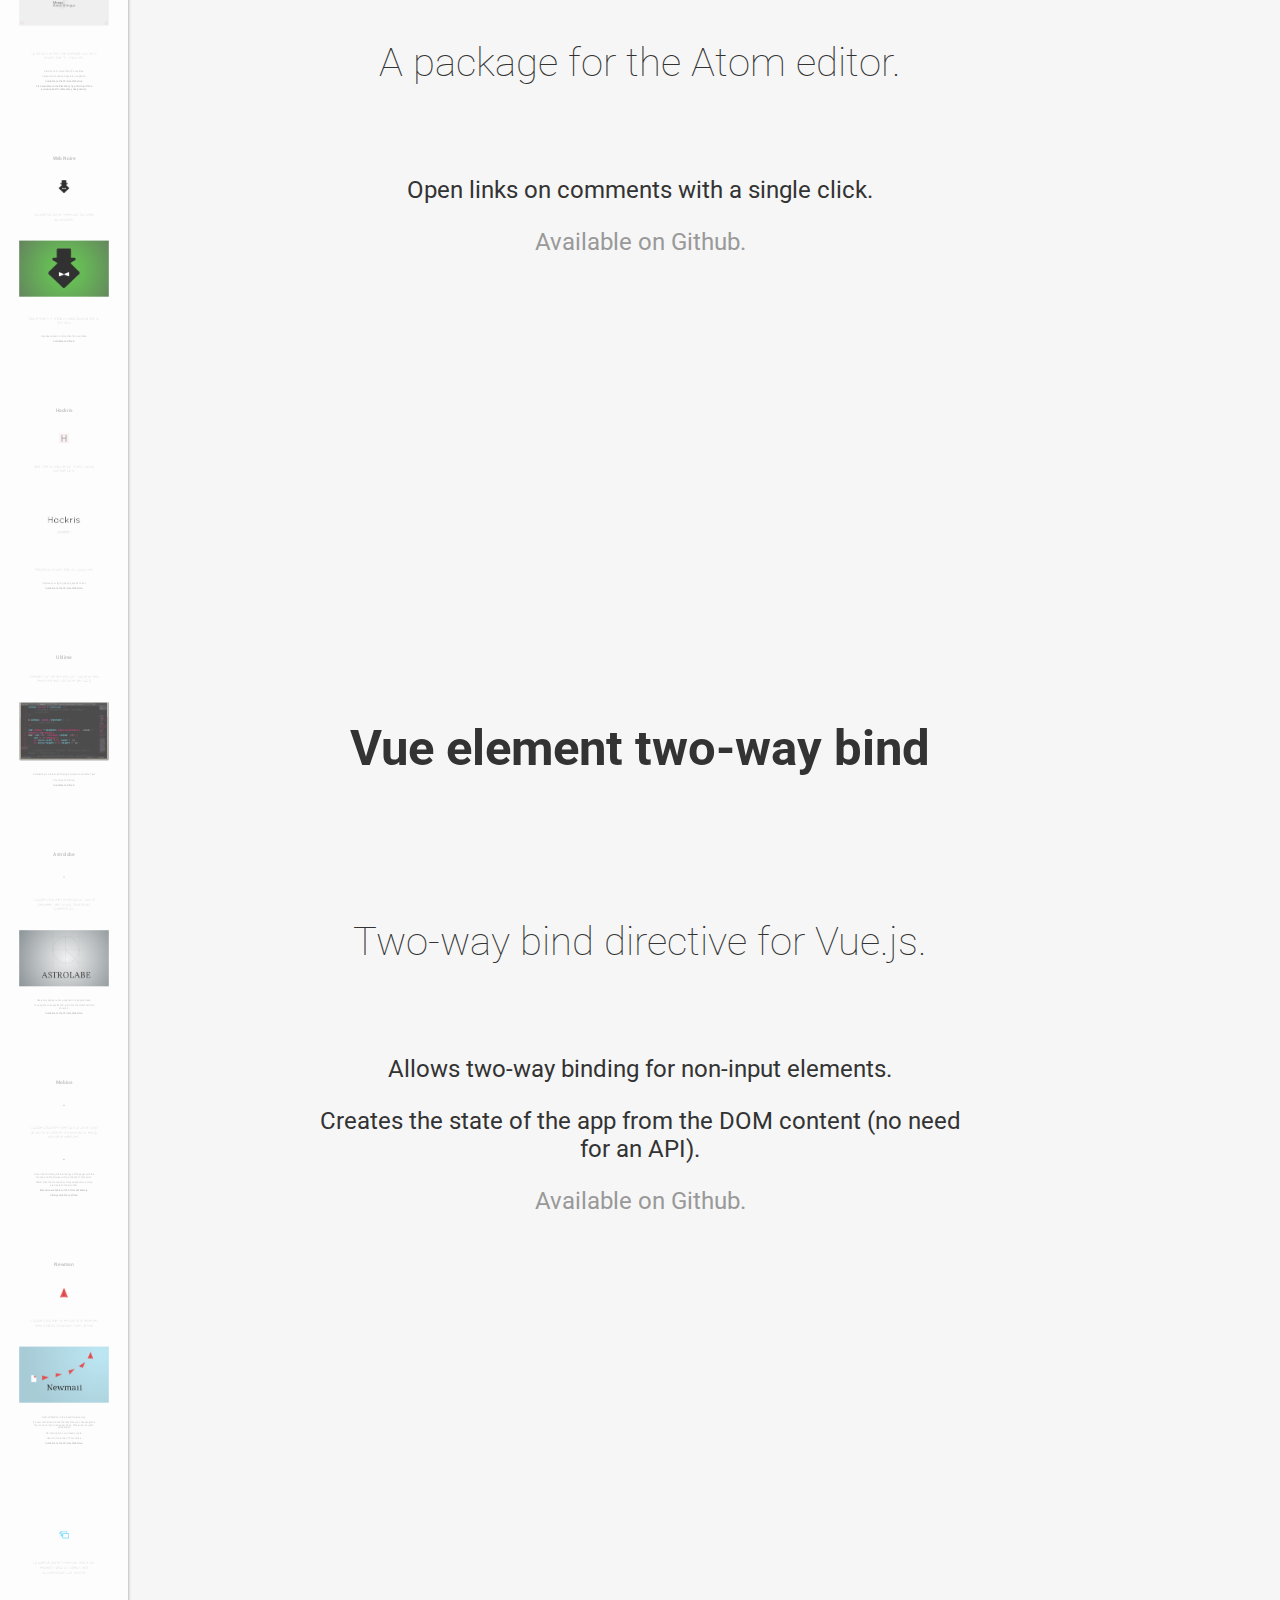
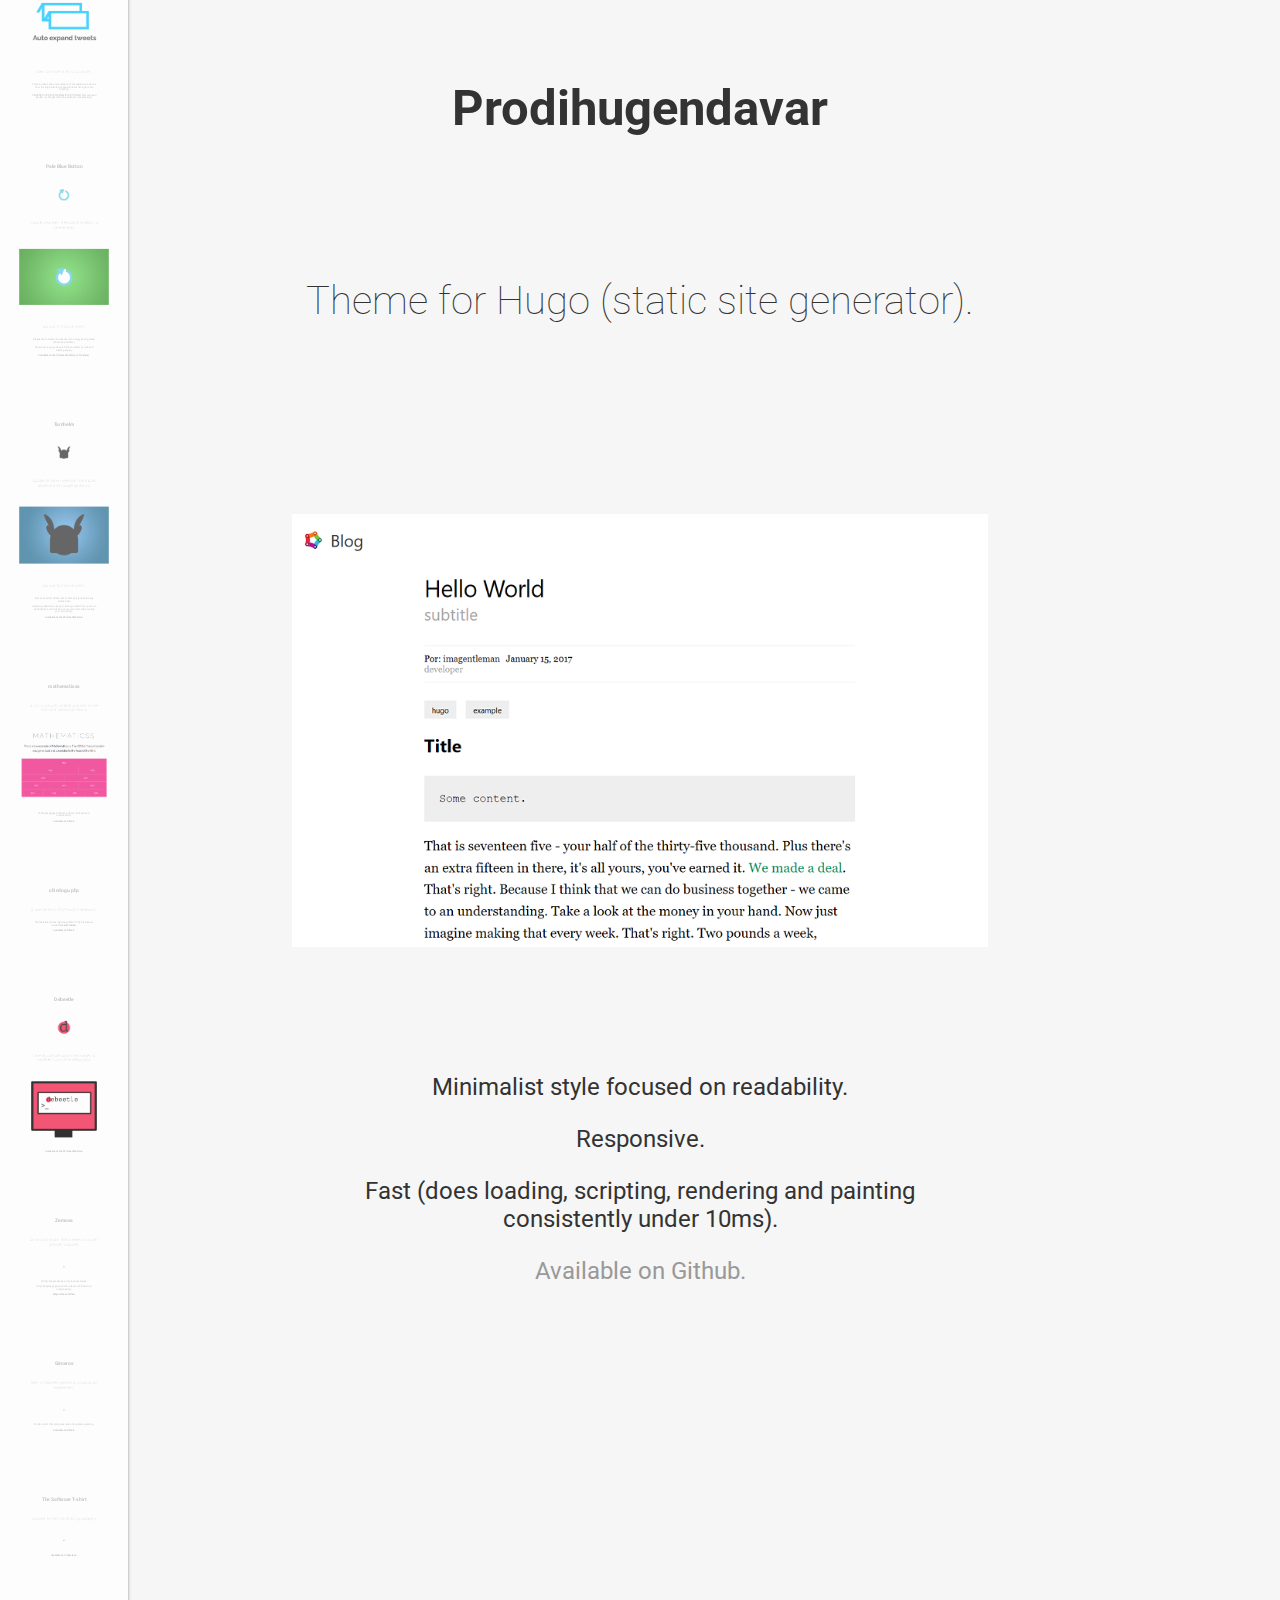
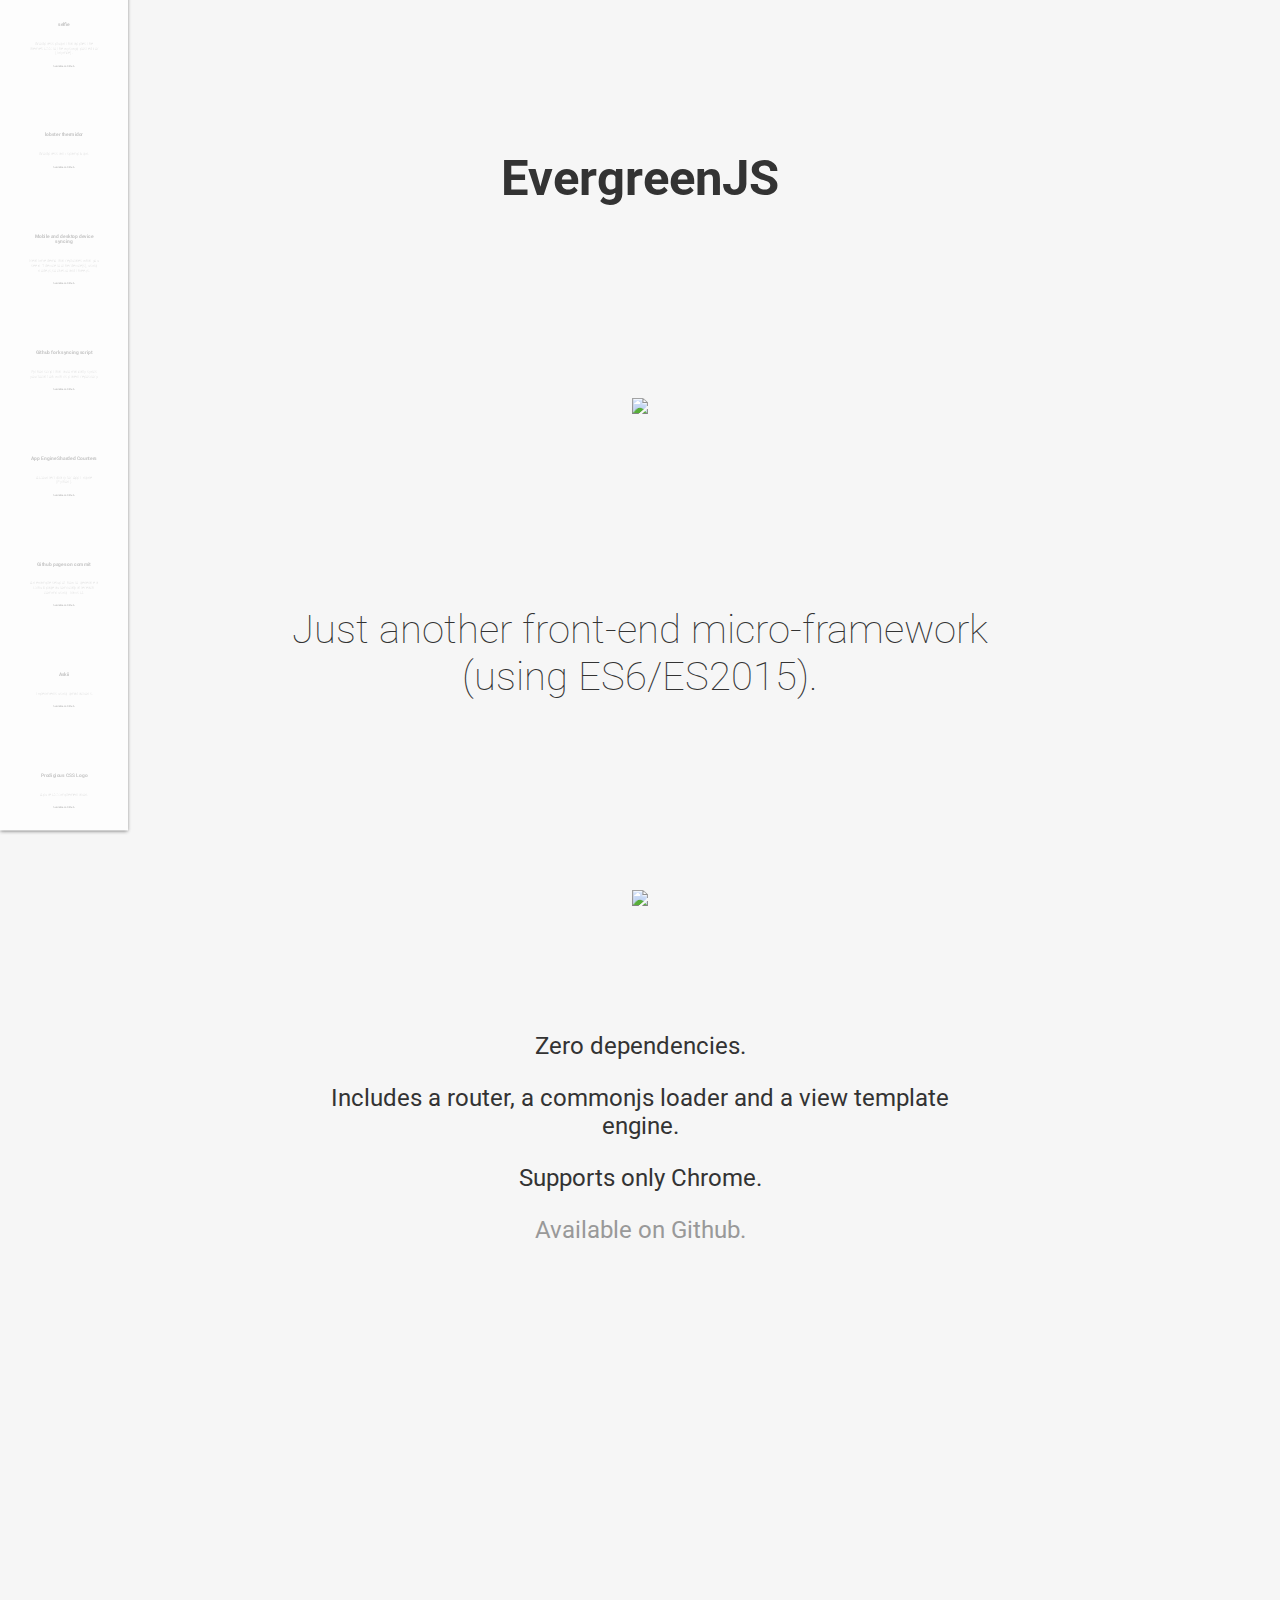
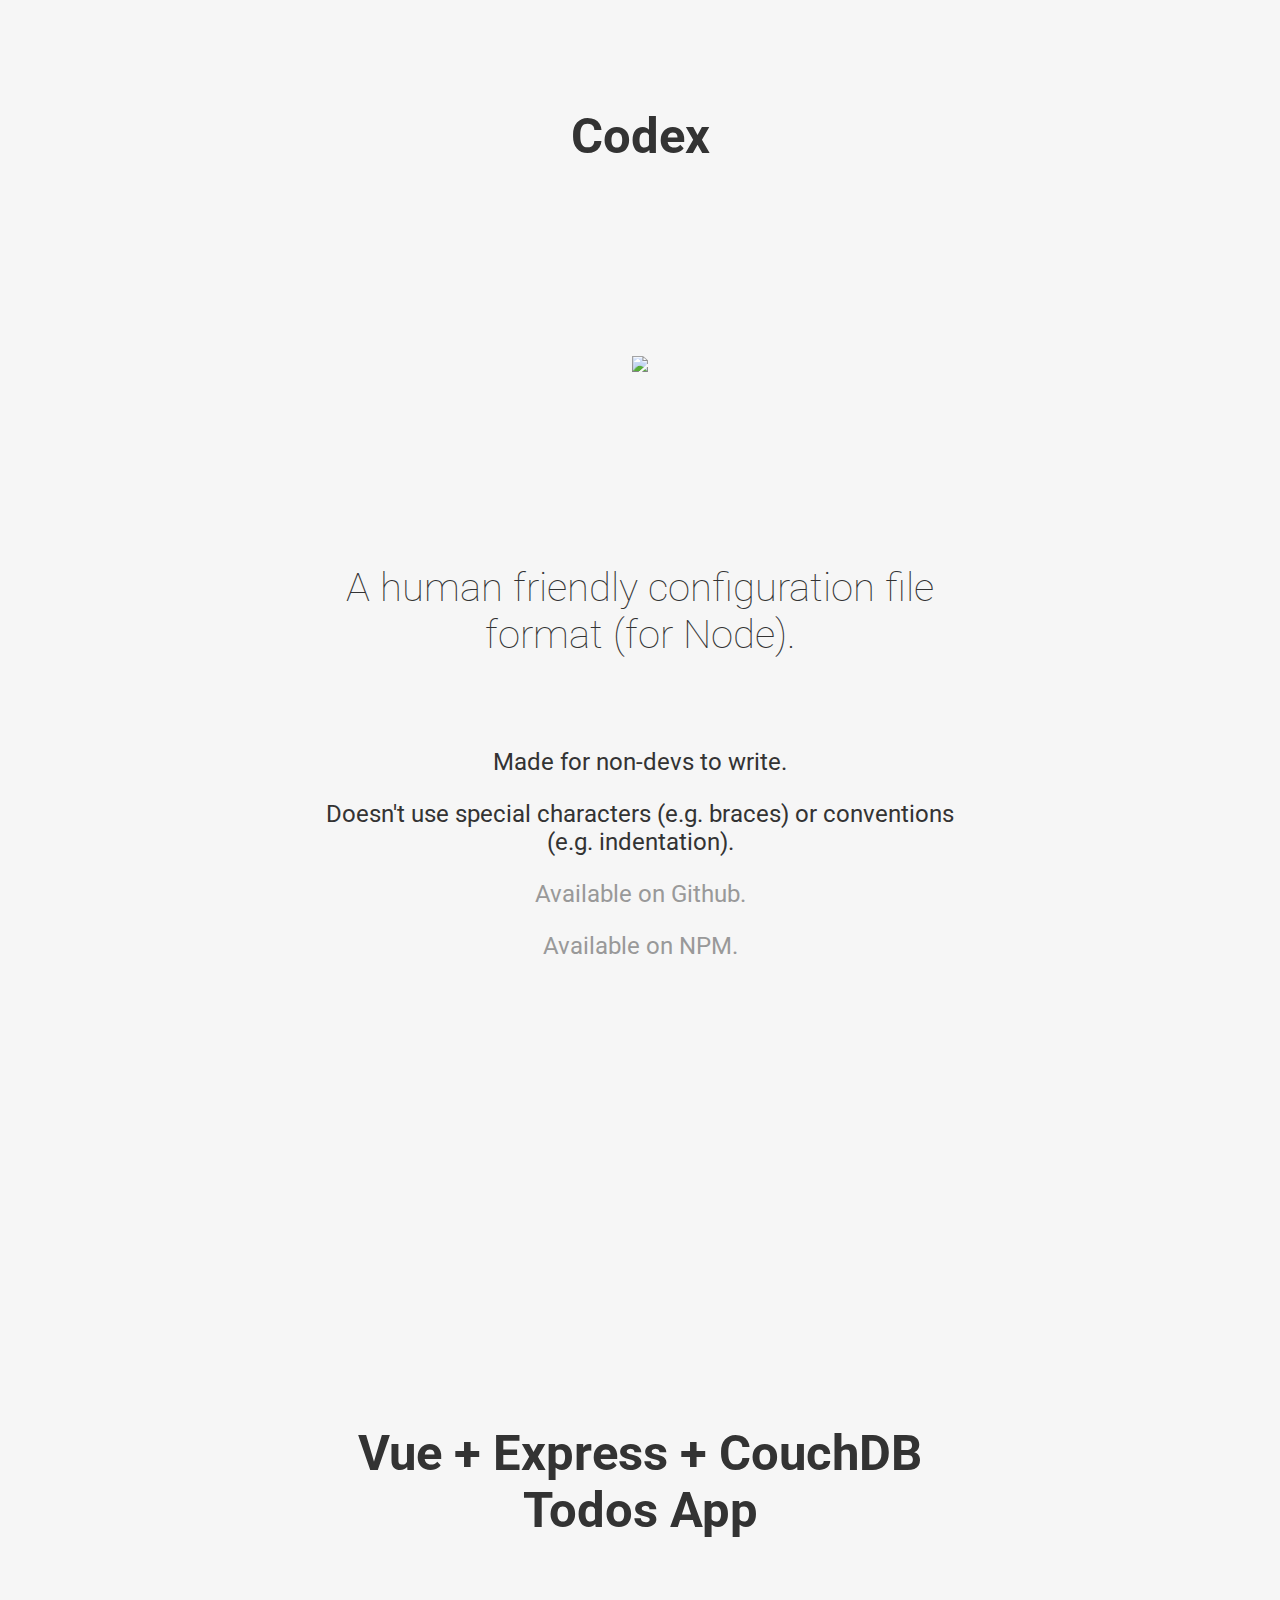
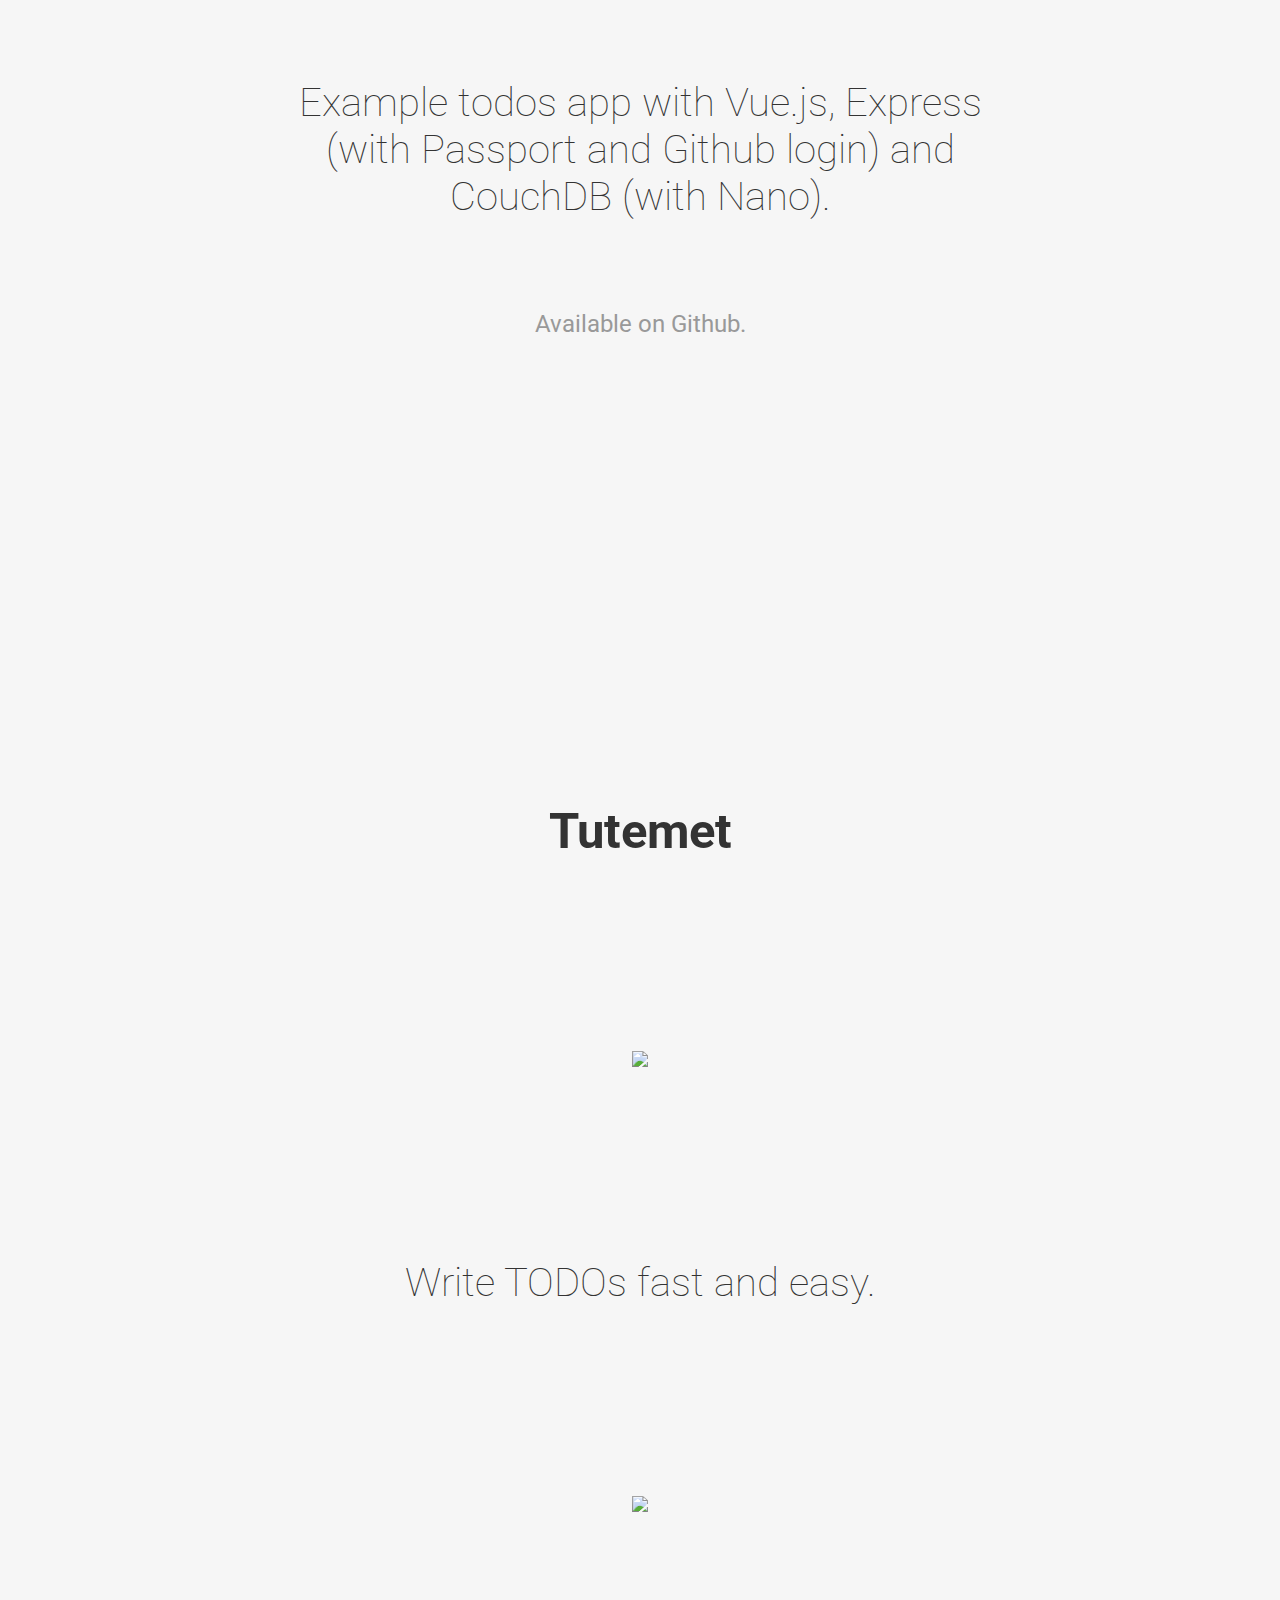
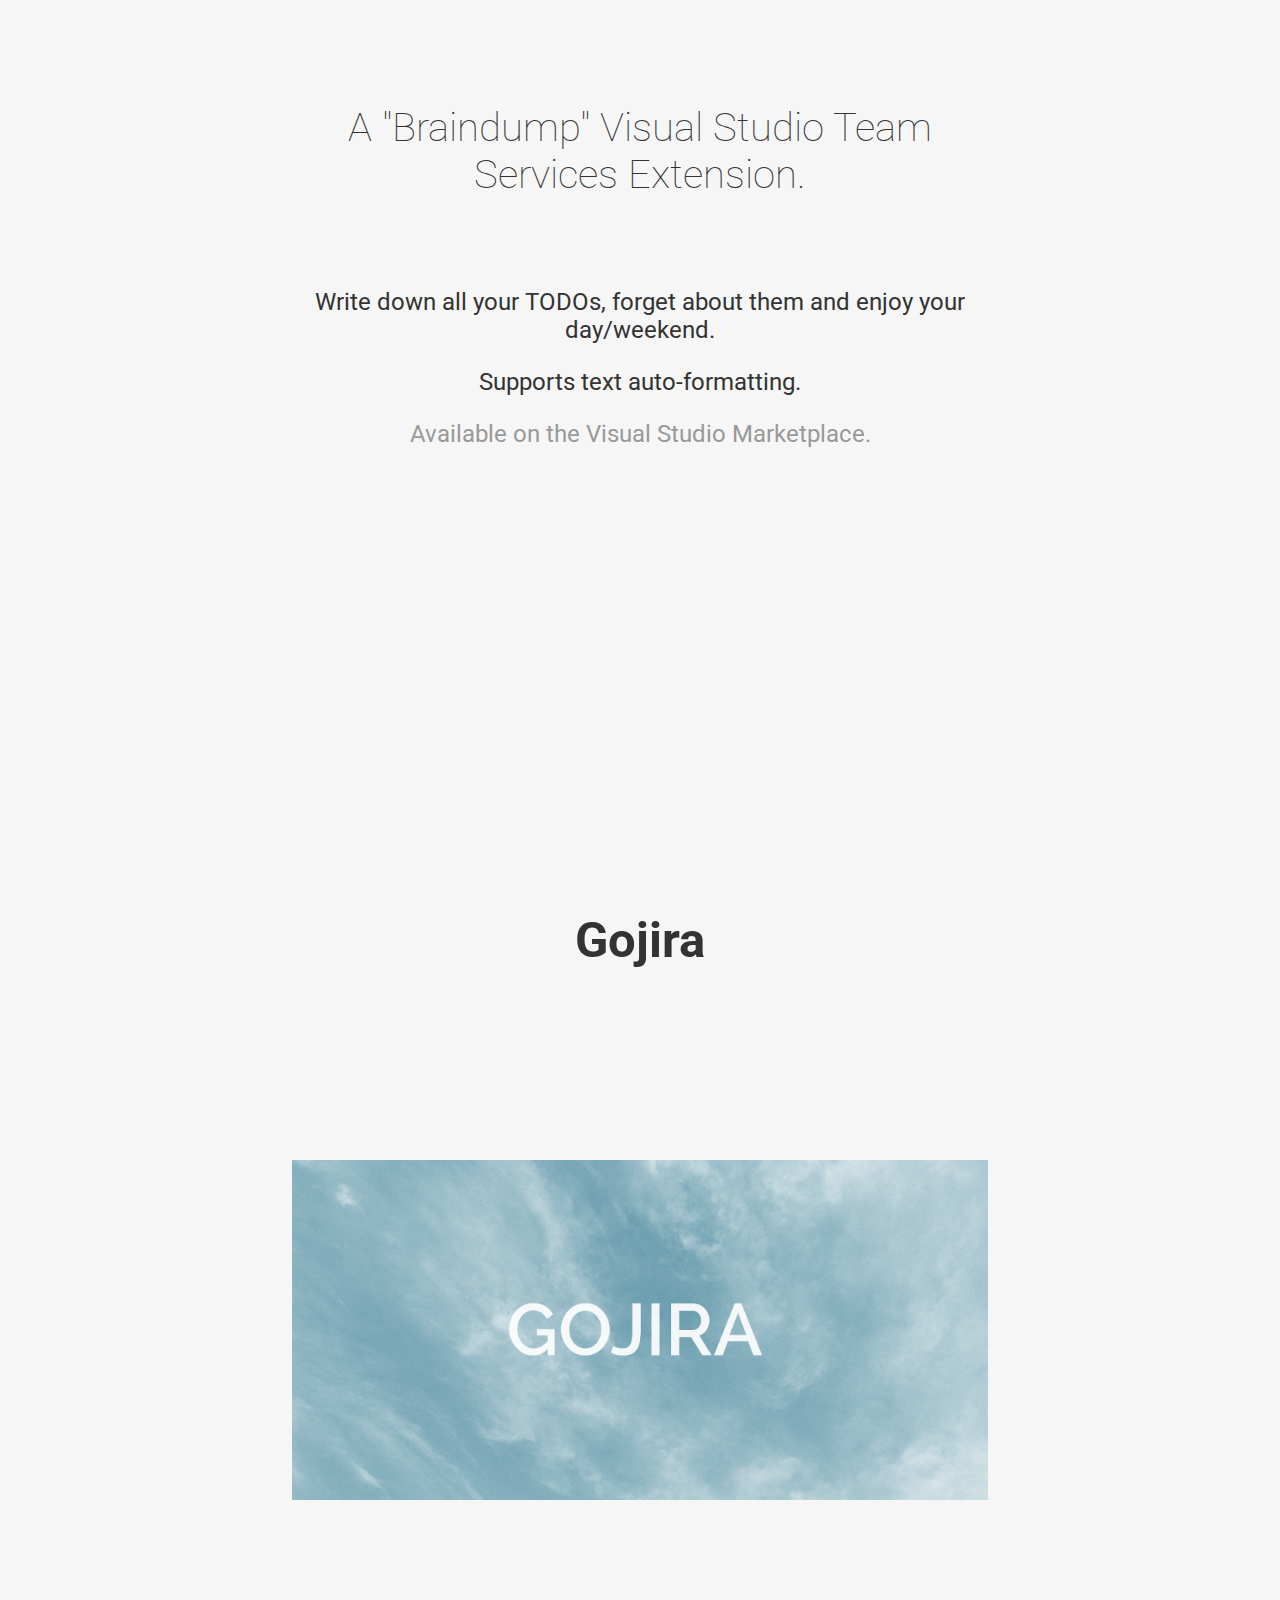
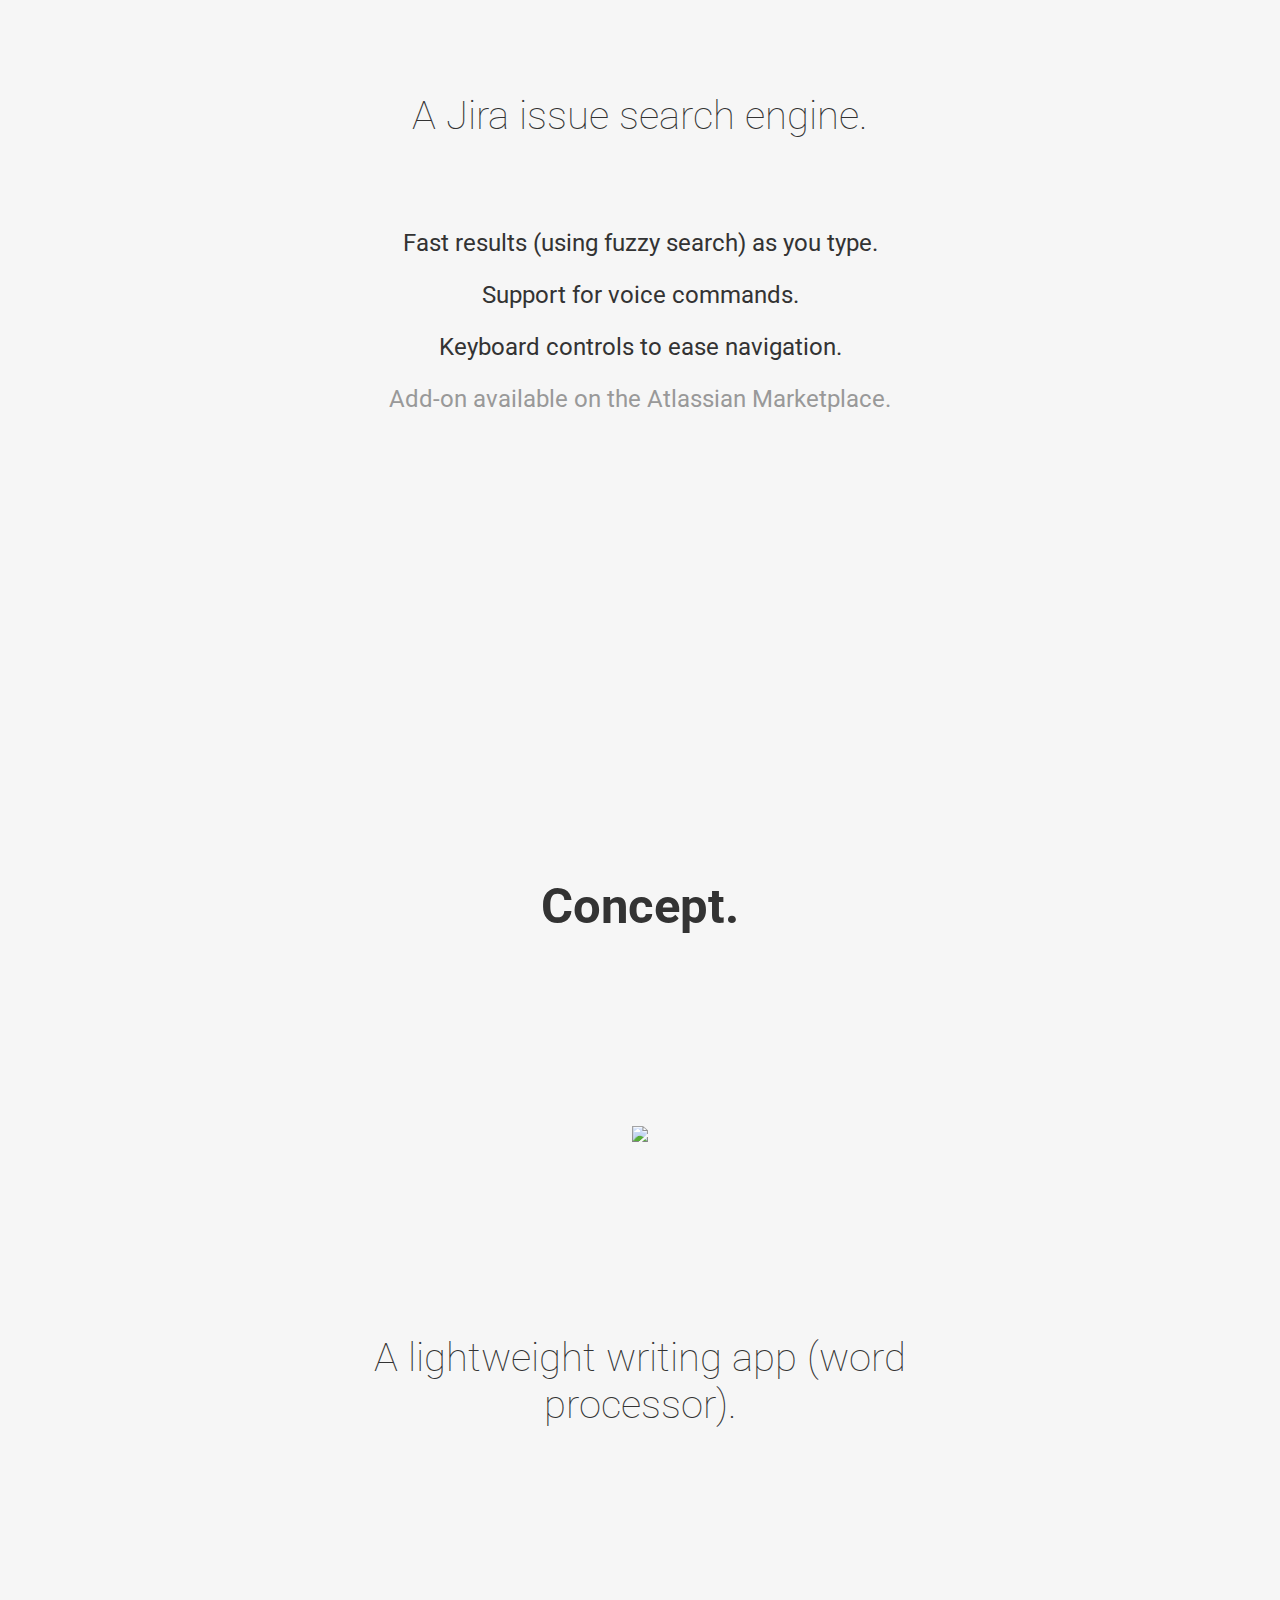
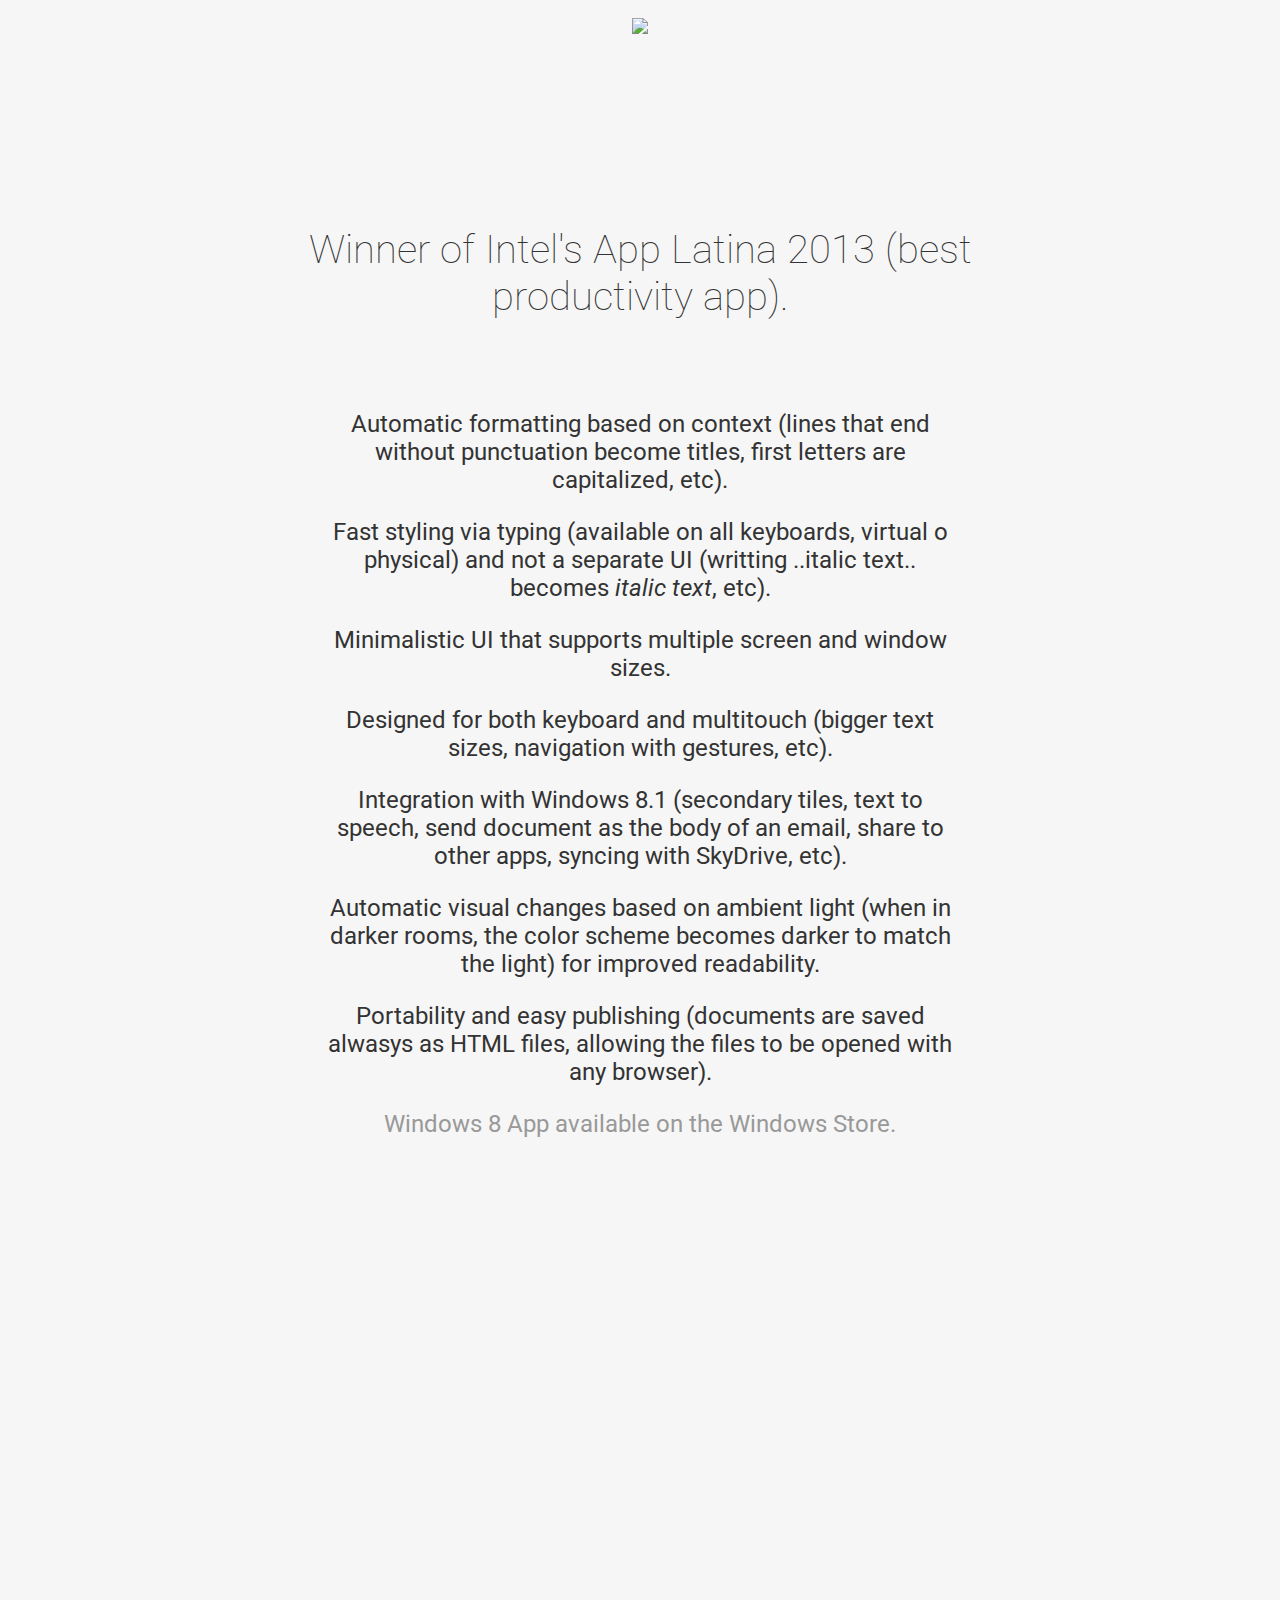
==== commit 20b109d6: "Update index.html" ====
--- a/index.html
+++ b/index.html
@@ -27,8 +27,19 @@
 </header>
 
 <article>
+  <h2 class="title">Prodigious Kombat</h2>
+  <p class="tagline">Clon de Mortal Kombat.</p>
+  <img src="pixi-game-screenshot.jpg" class="image screenshot">
+  
+  <p class="text">Creado con tecnologías web (Javascript, Pixi.js y howler.js).</p>
+
+  <p class="text"><a class="link" href="https://github.com/gara501/pixi-game">Disponible en Github.</a></p>
+</article>
+  
+<article>
   <h2 class="title">FEA</h2>
   <p class="tagline">Plataforma de ejercicios interactivos para aprender Front End.</p>
+  <img src="fea-screenshot.jpg" class="image screenshot">
 
   <p class="text"><a class="link" href="https://github.com/imagentleman/fea">Disponible en Github.</a></p>
 </article>
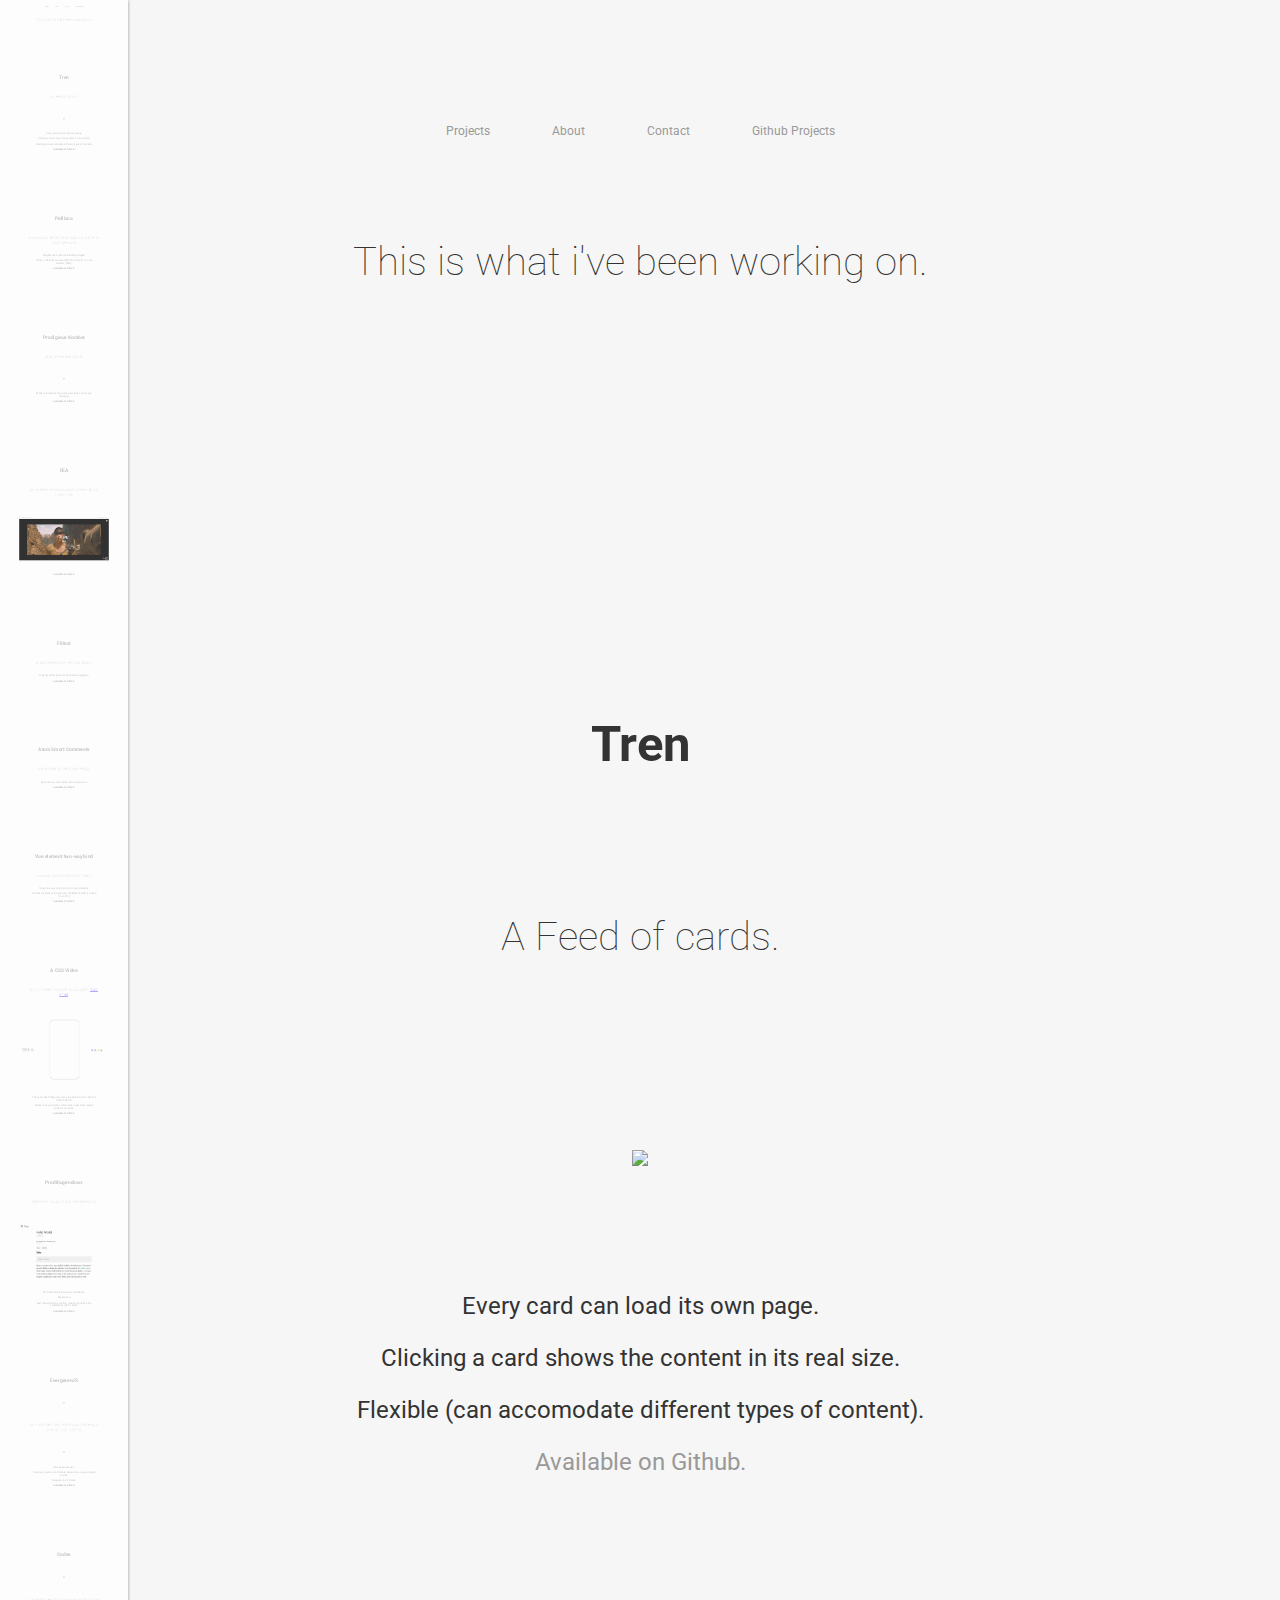
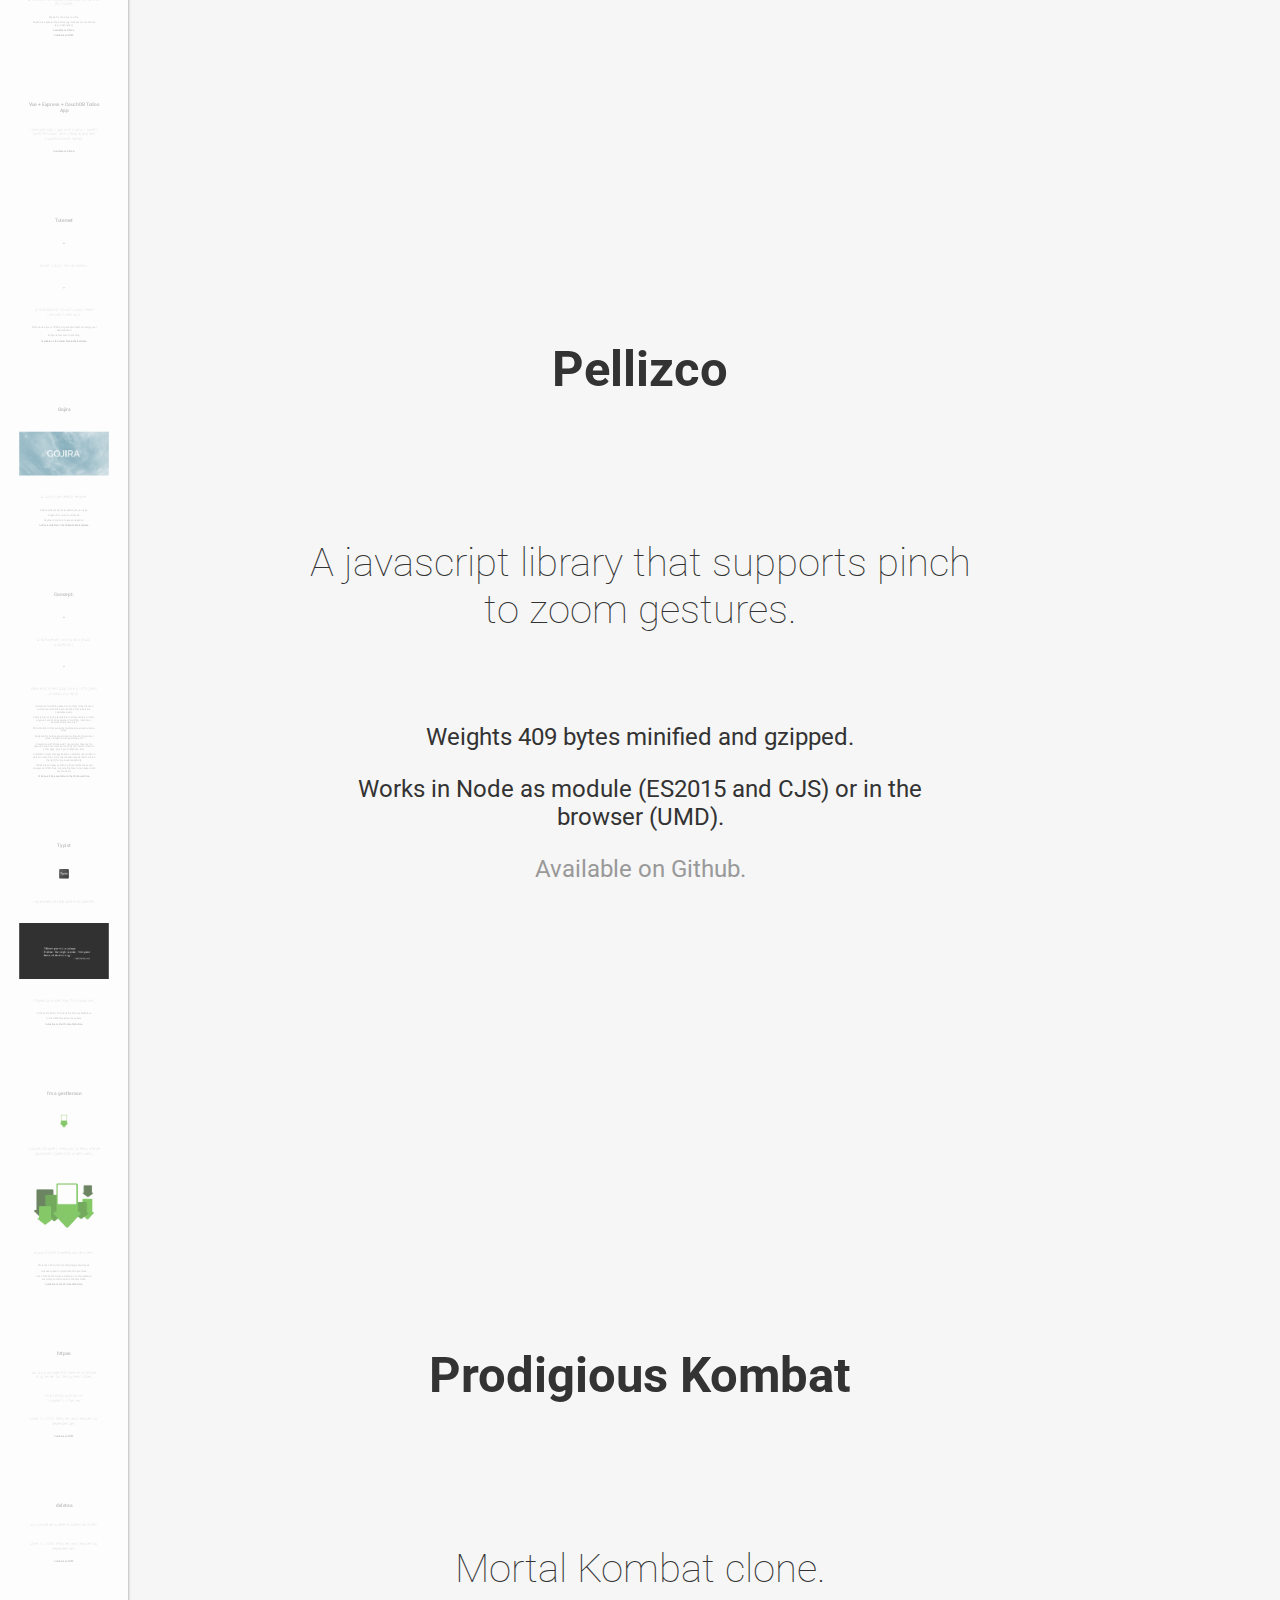
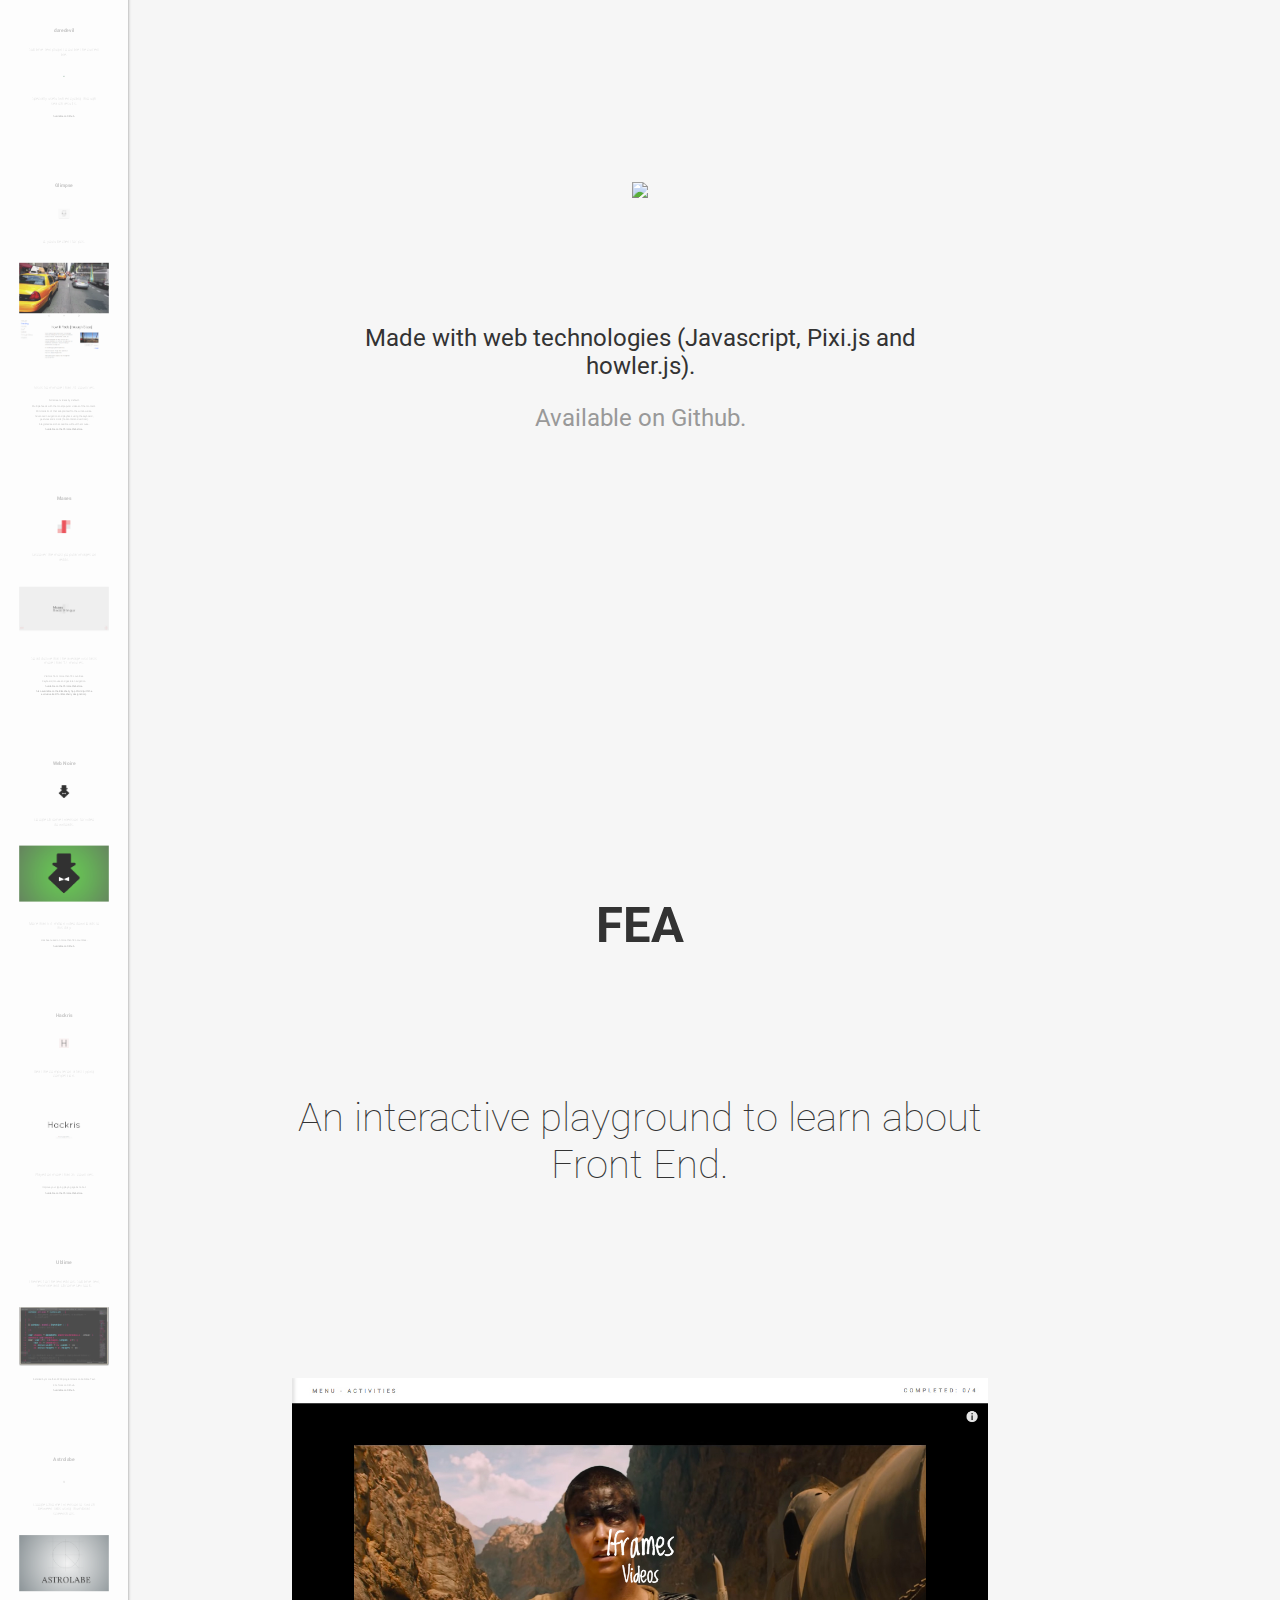
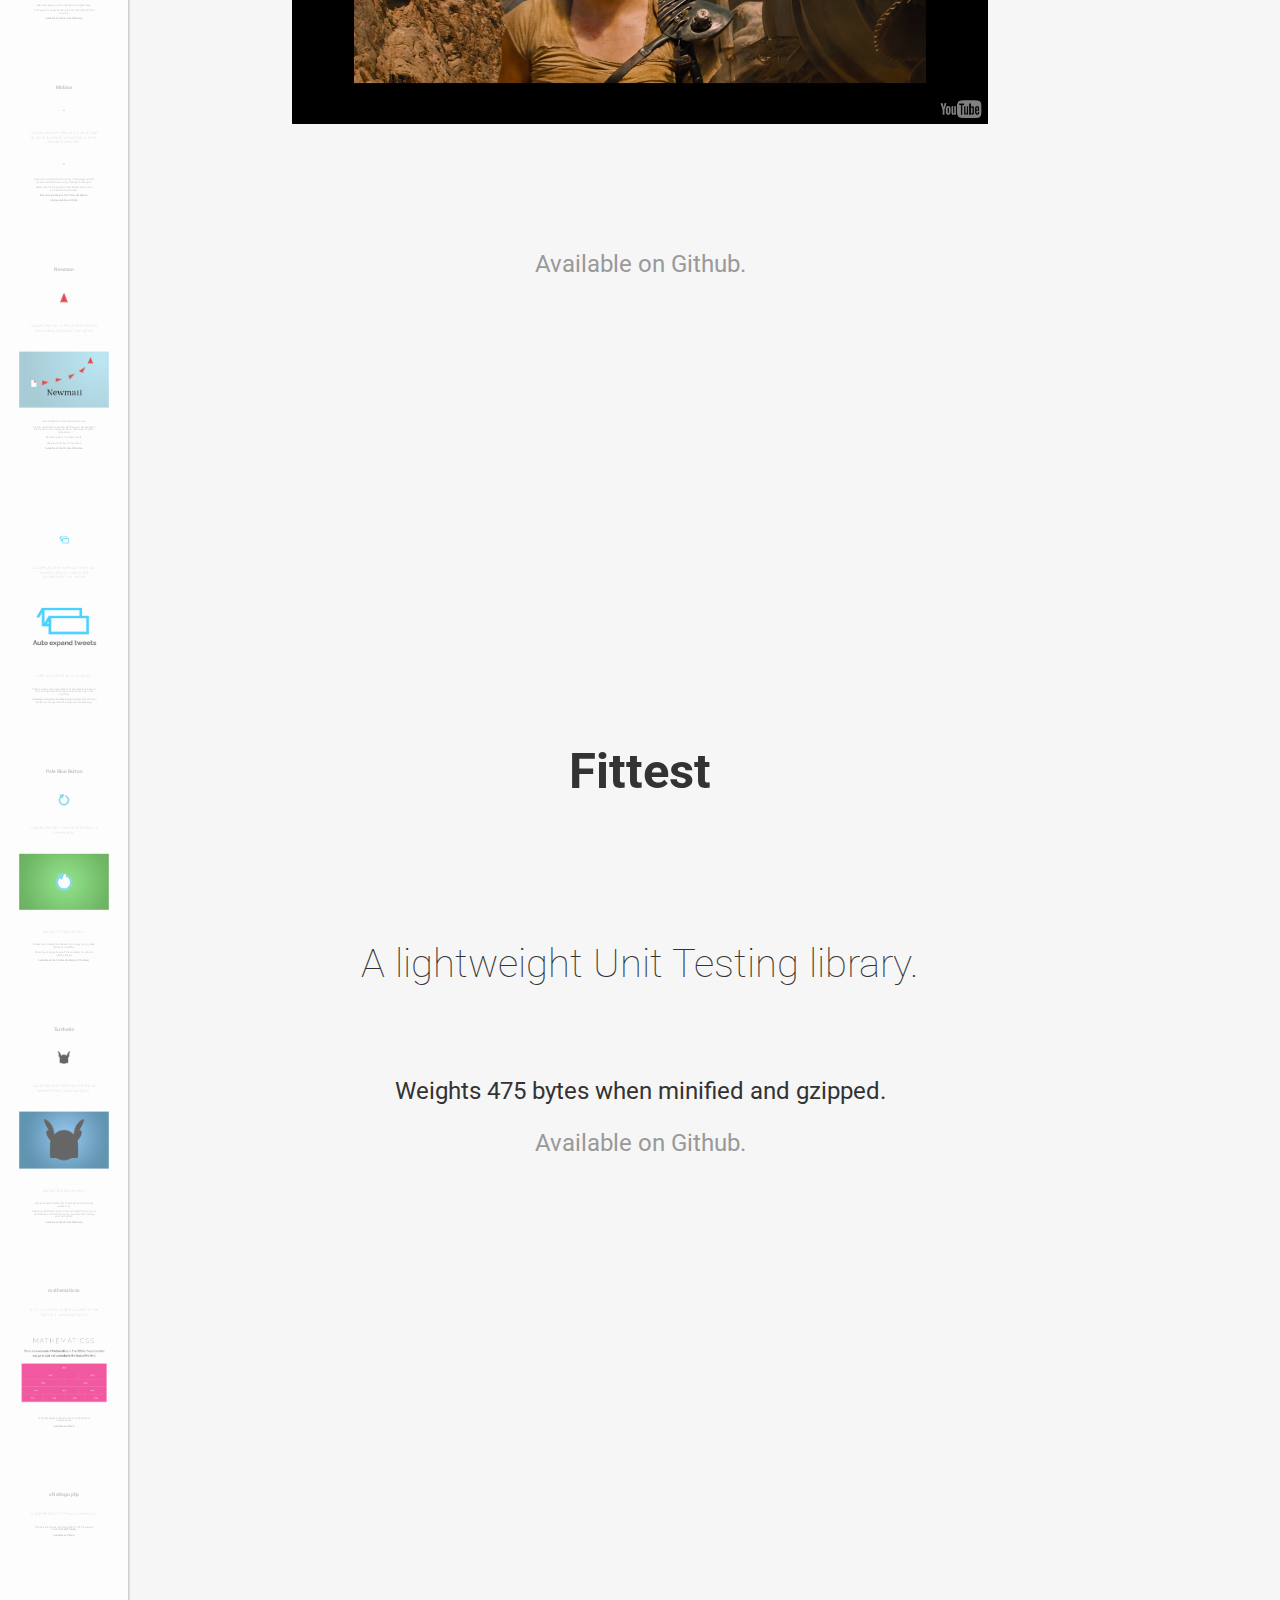
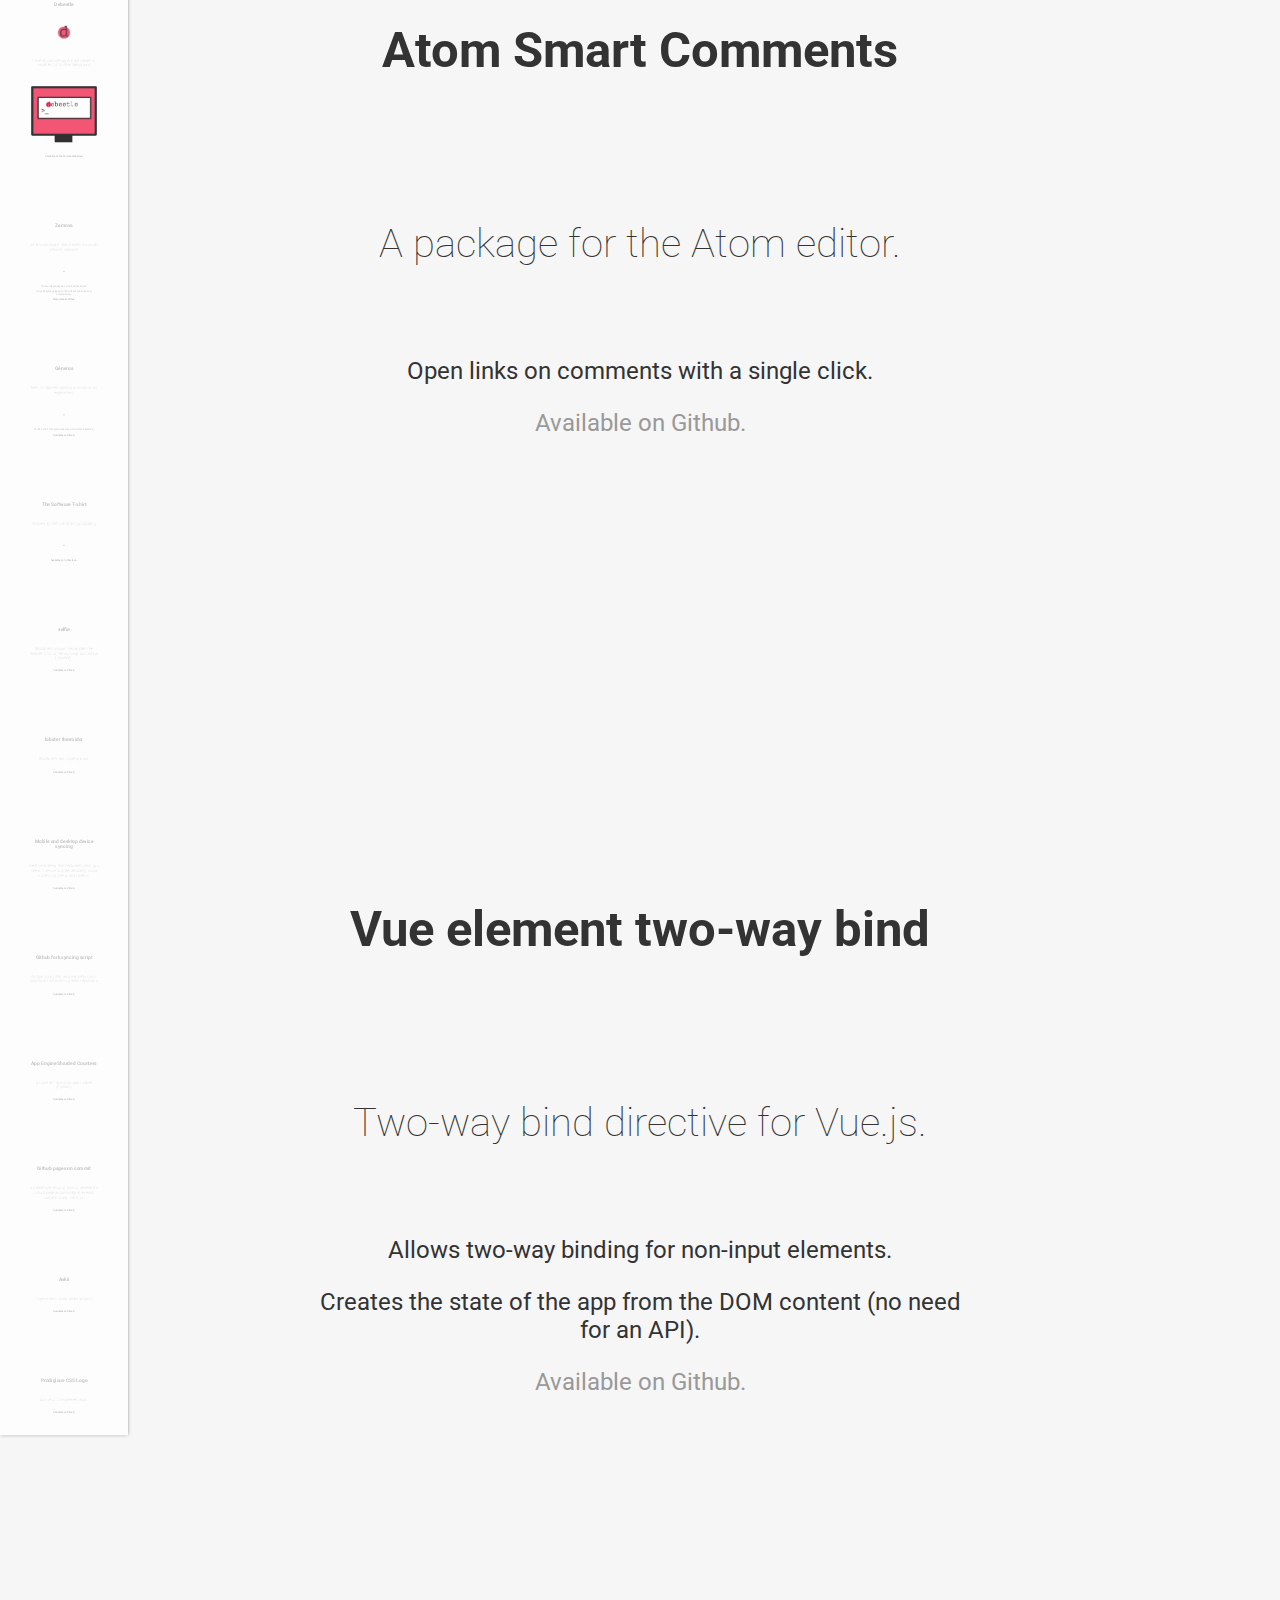
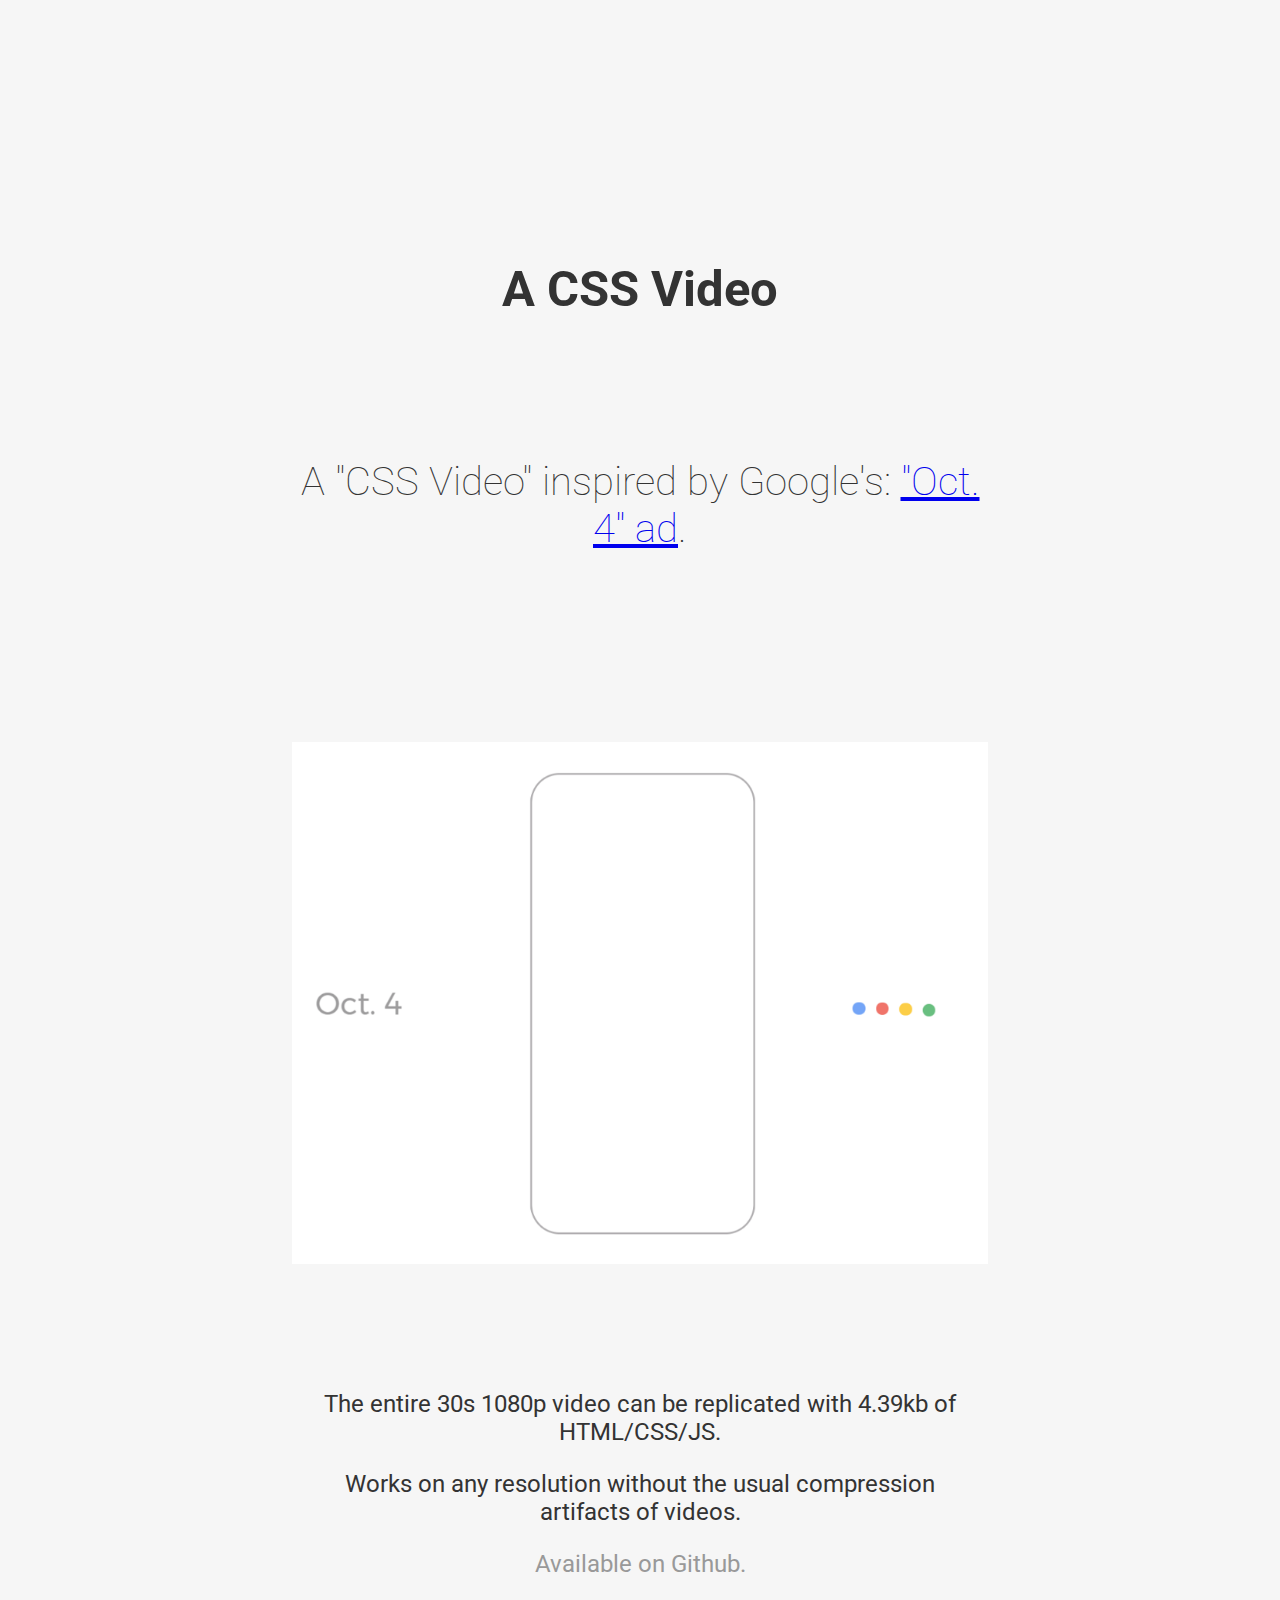
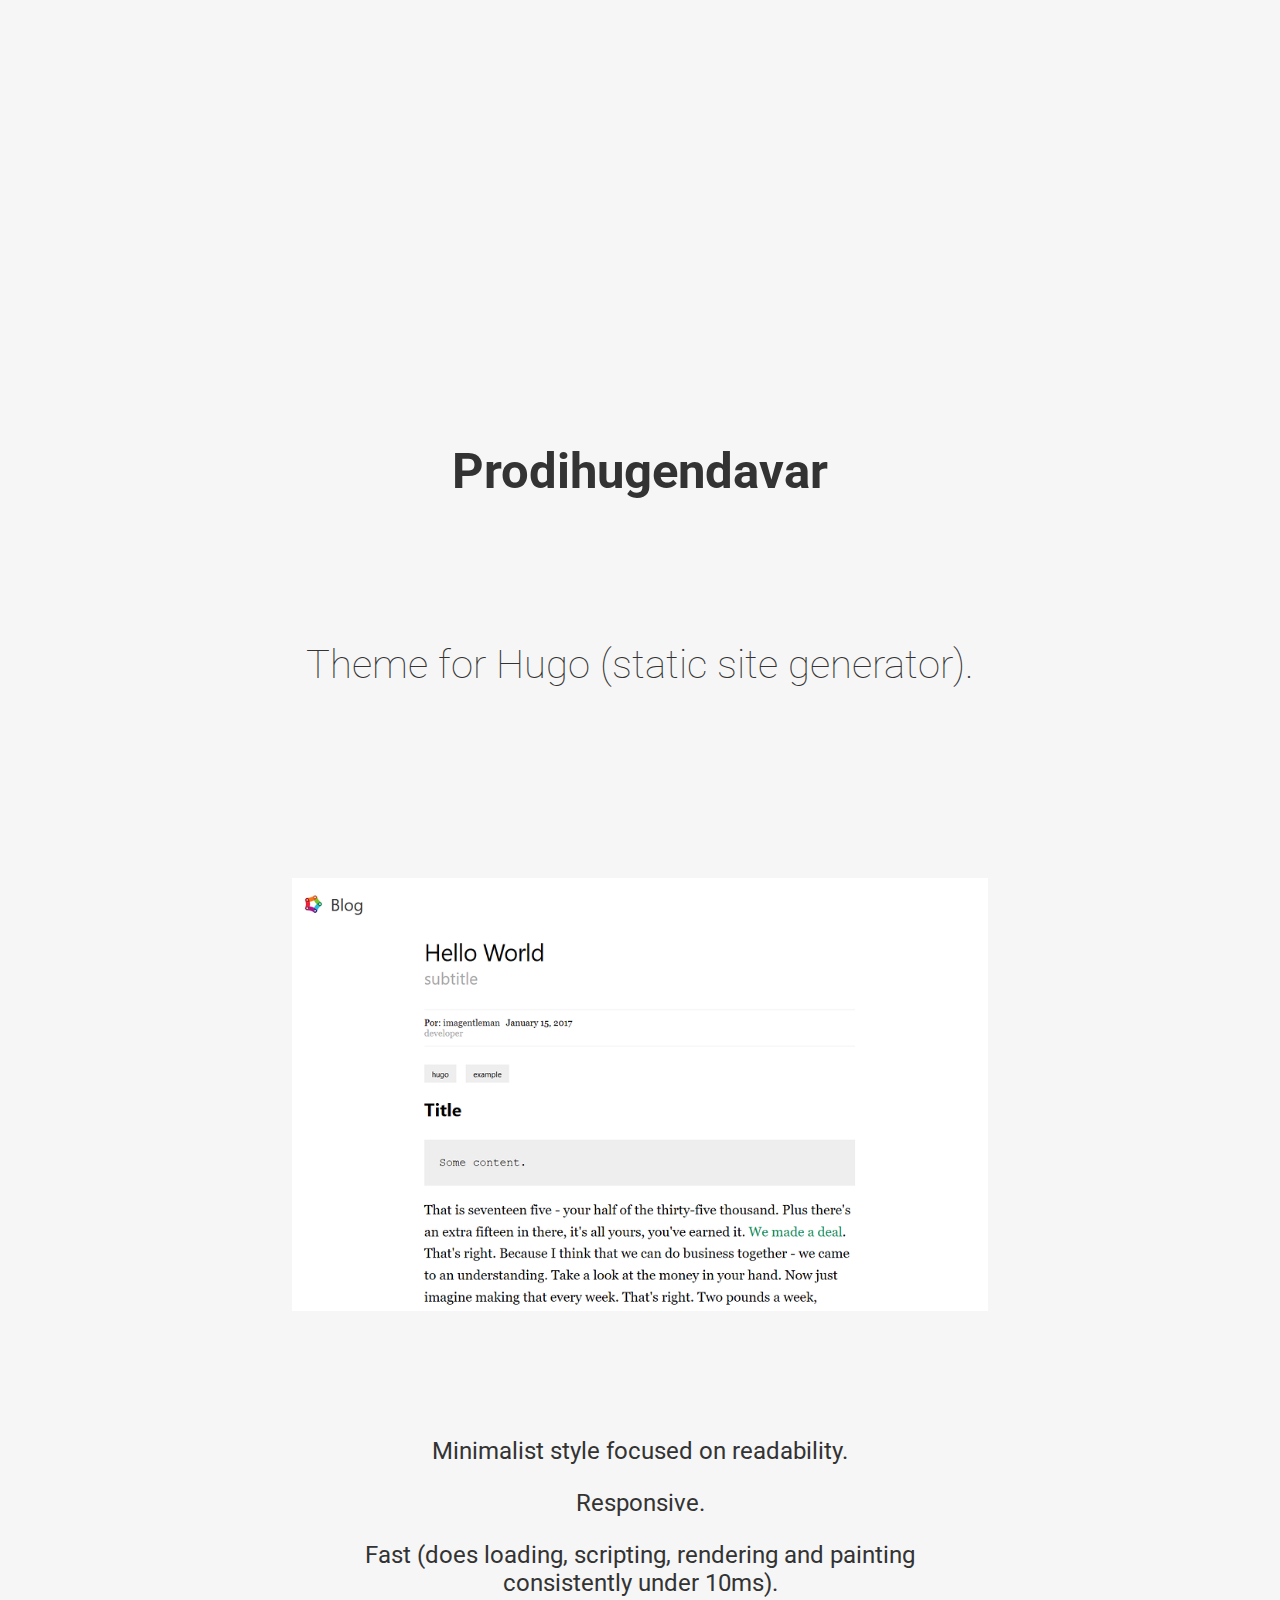
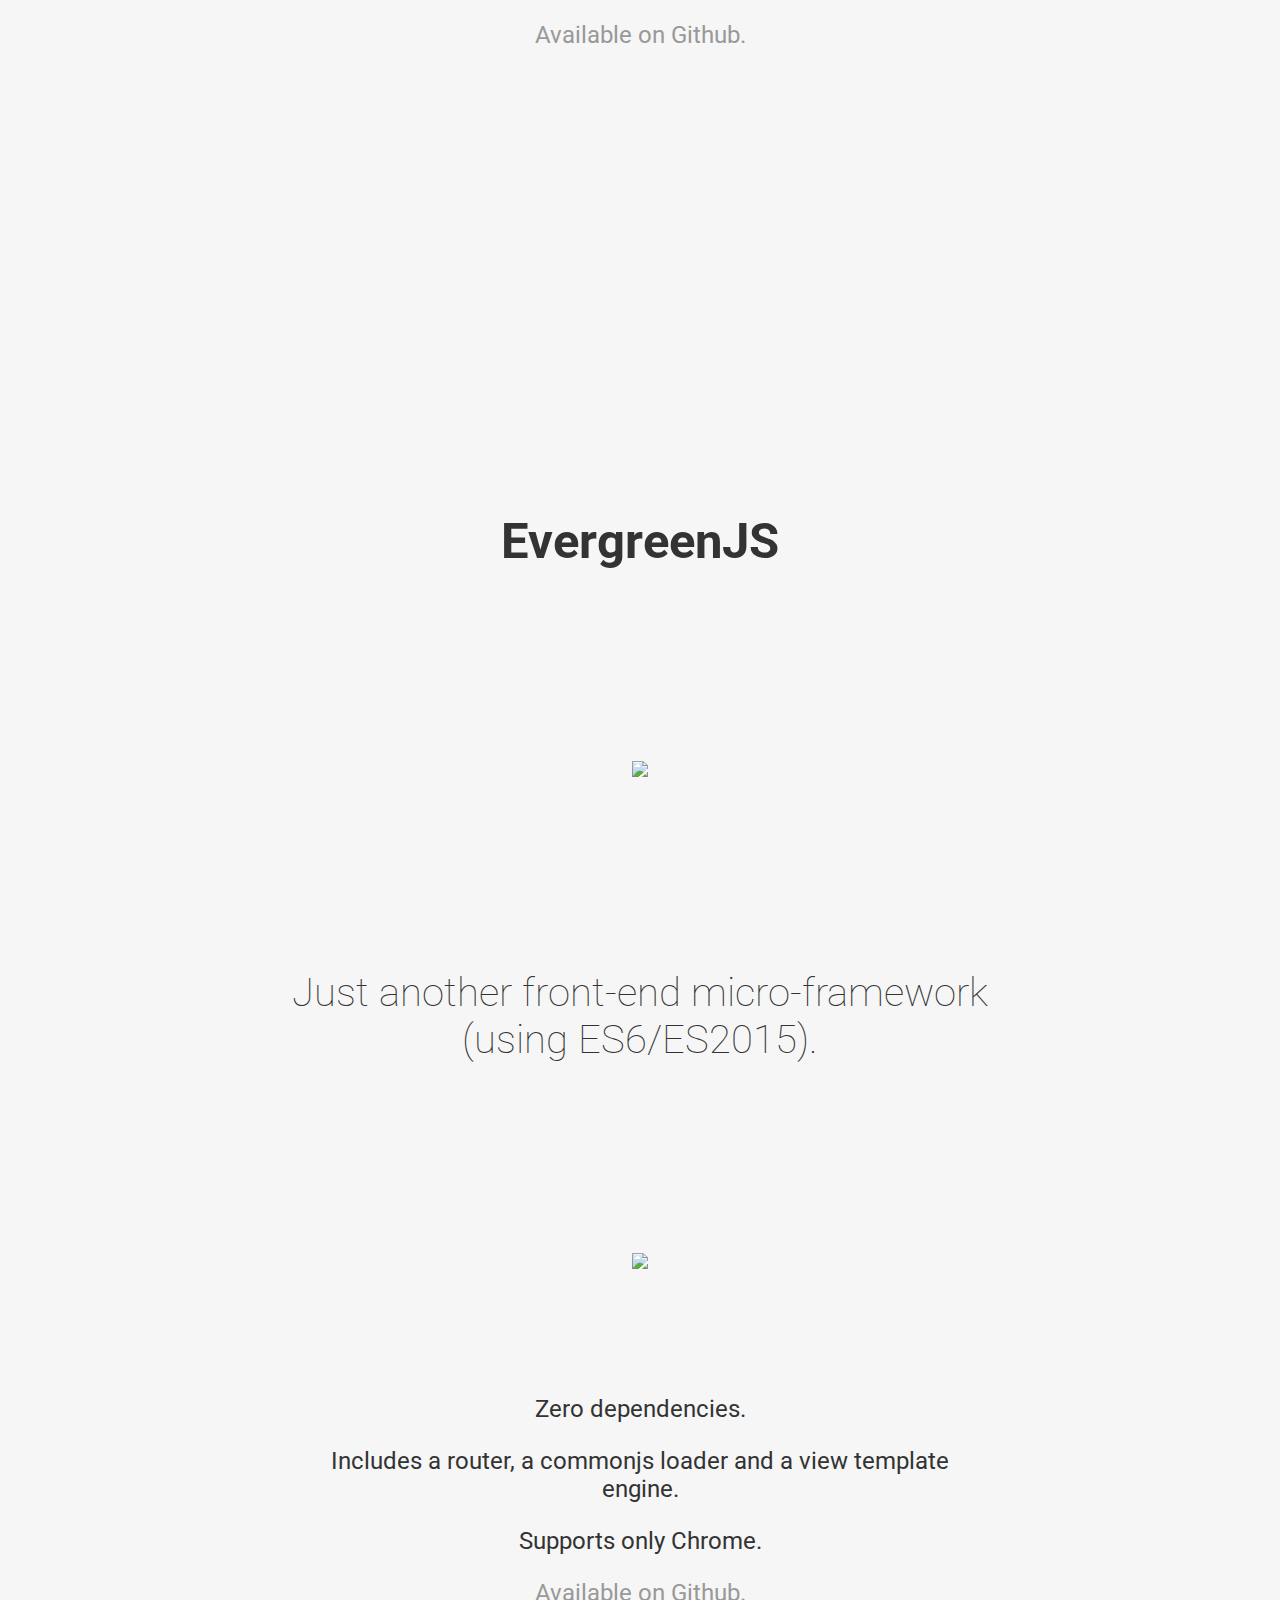
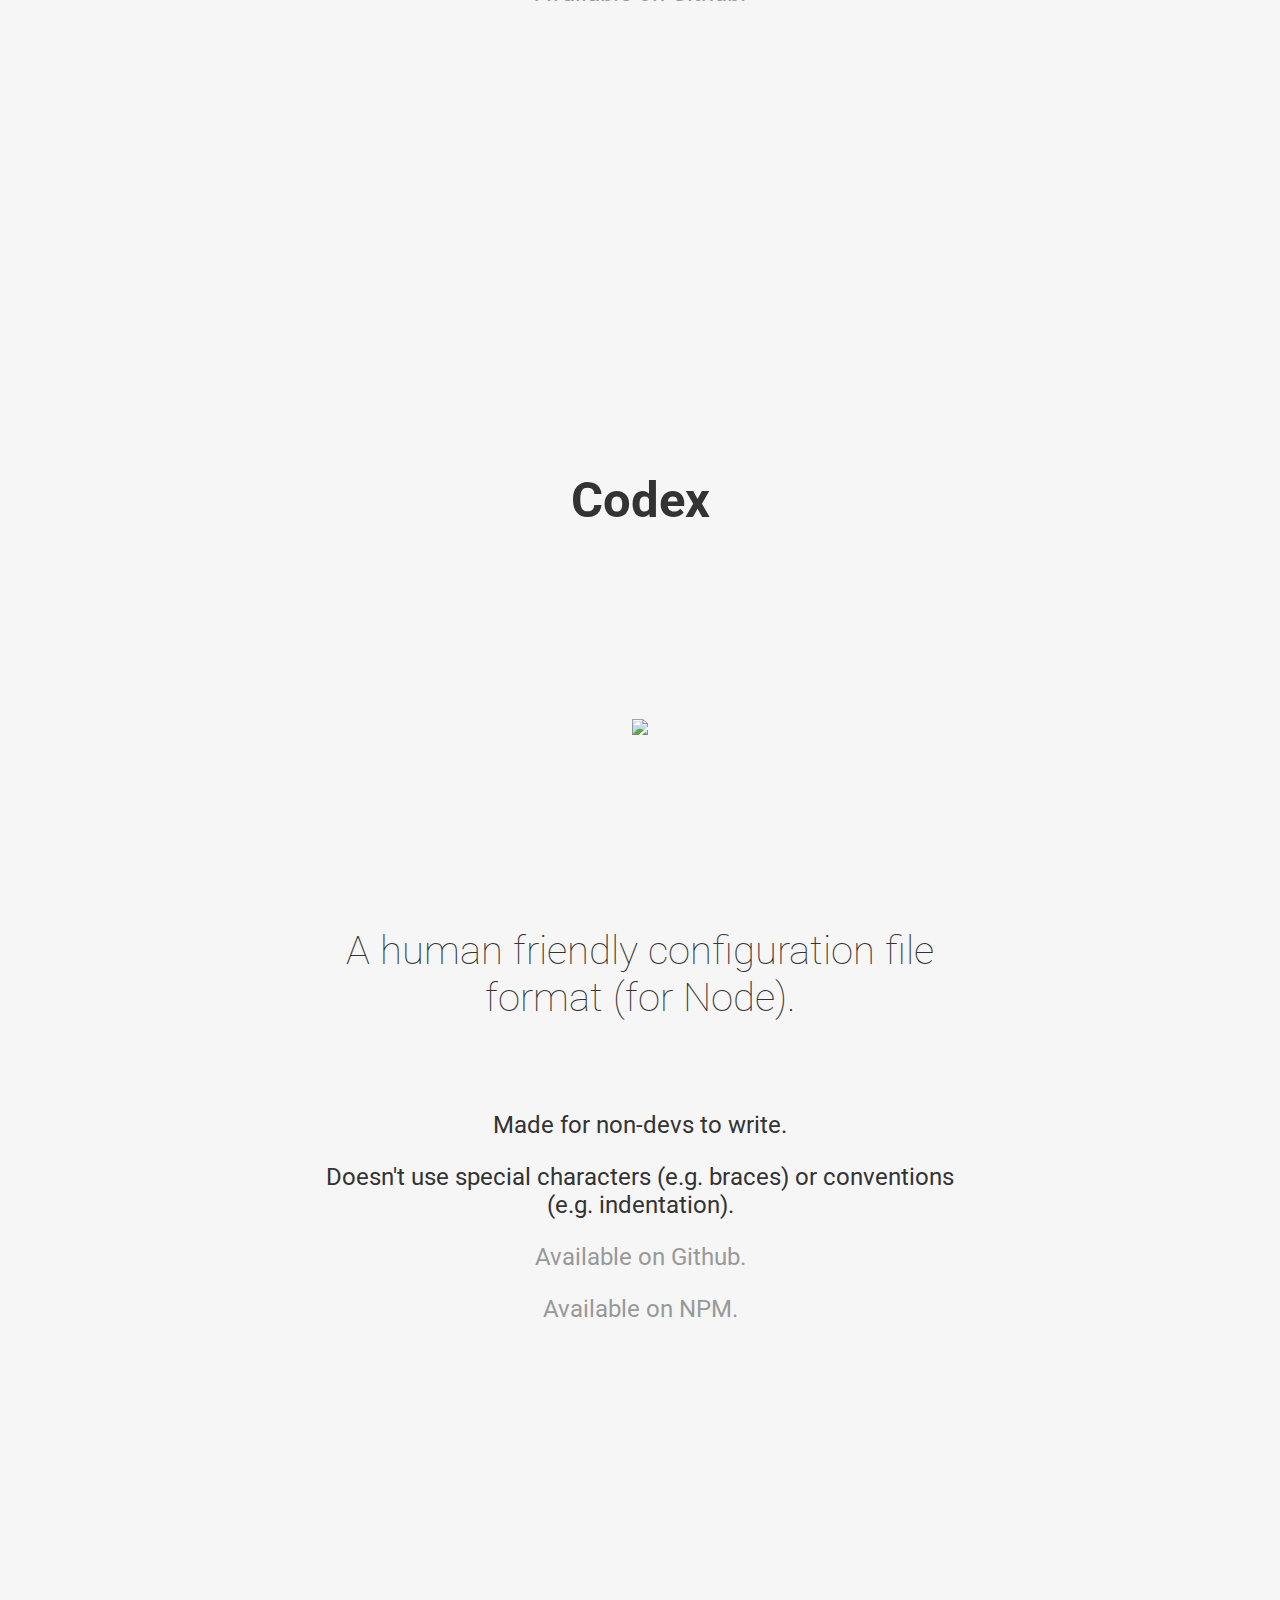
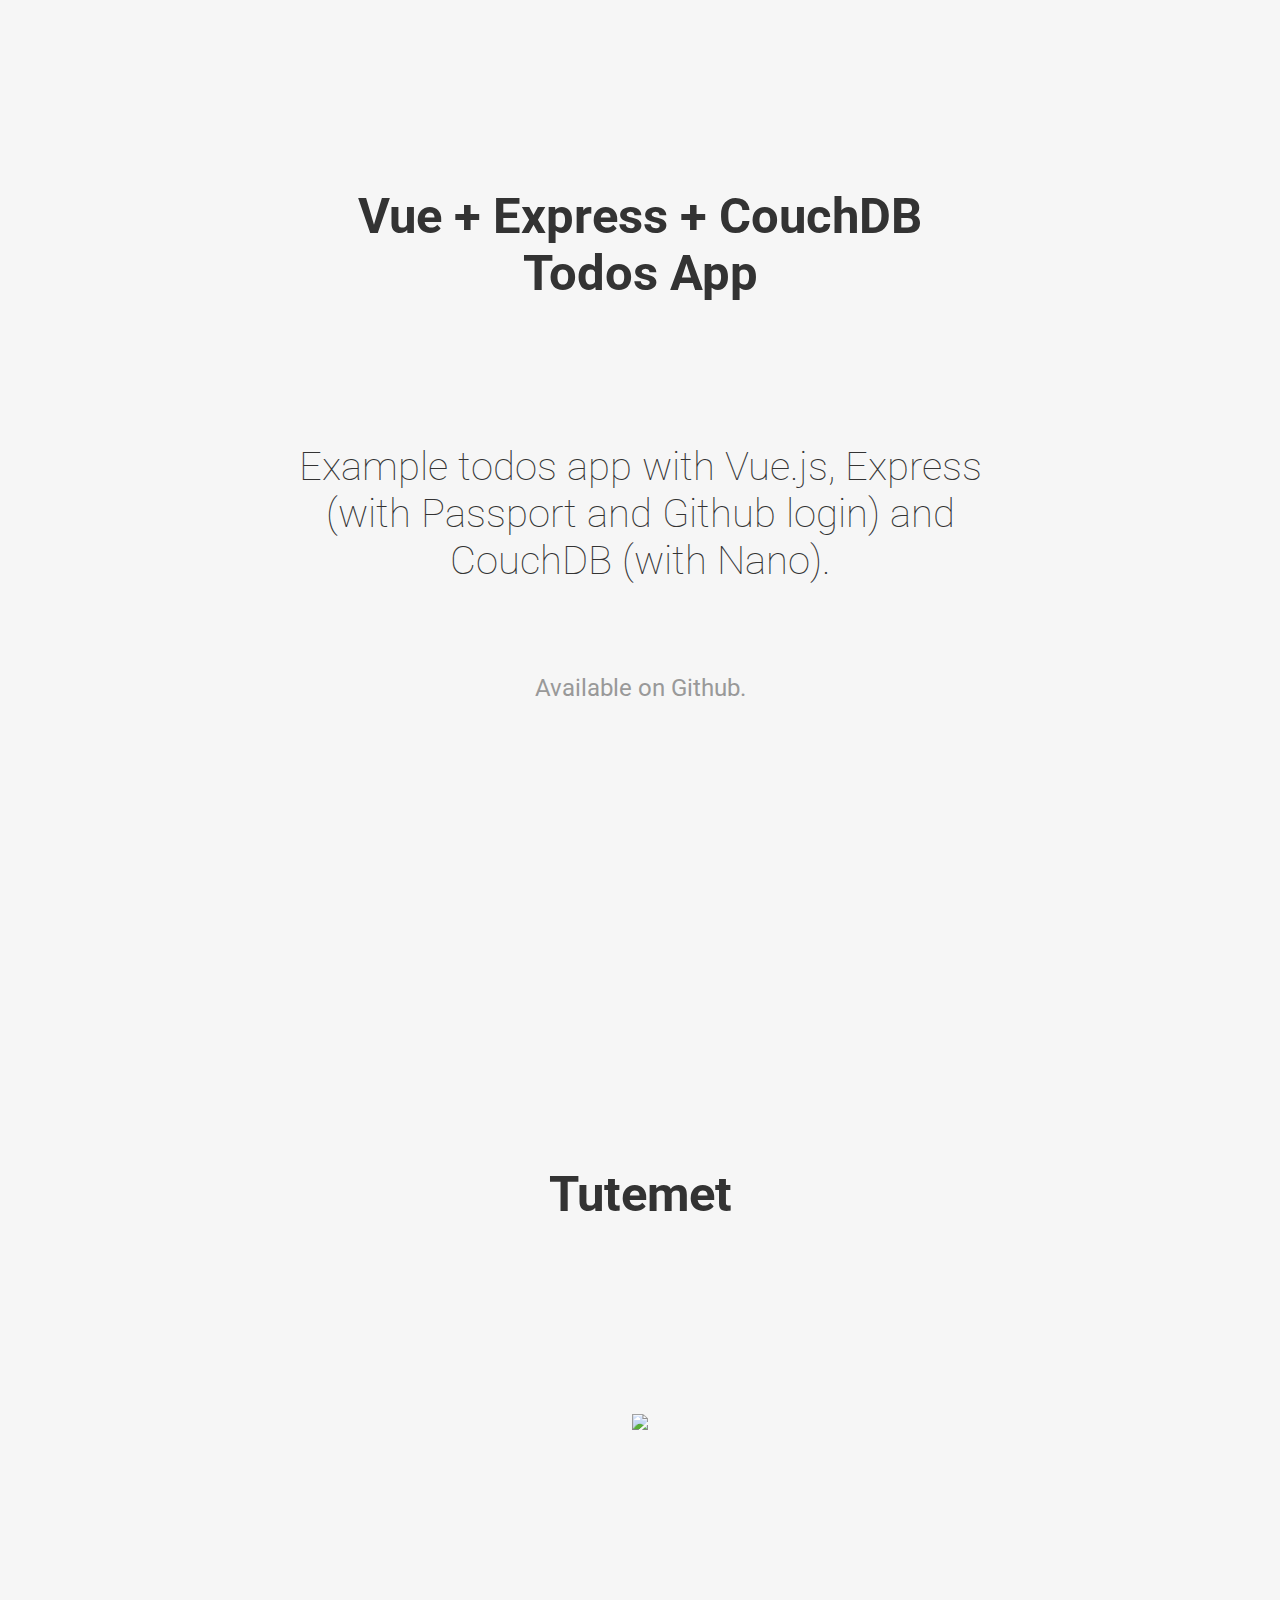
==== commit 770293a2: "Added a css video project." ====
--- a/index.html
+++ b/index.html
@@ -27,15 +27,37 @@
 </header>
 
 <article>
+  <h2 class="title">Tren</h2>
+  <p class="tagline">Feed de tarjetas.</p>
+  <img src="tren-screenshot.jpg" class="image screenshot">
+
+  <p class="text">Cada tarjeta puede cargar una página distinta.</p>
+  <p class="text">Al hacer clic la tarjeta se expande permitiendo ver el tamaño real.</p>
+  <p class="text">Flexible (se acomoda a diferentes tipos contenido).</p>
+
+  <p class="text"><a class="link" href="https://github.com/imagentleman/tren">Disponible en Github.</a></p>
+</article>
+
+<article>
+  <h2 class="title">Pellizco</h2>
+  <p class="tagline">Una librería de javascript para dar soporte a gestos de zoom con pellizcos.</p>
+
+  <p class="text">Pesa 409 bytes minificado y comprimido con gzip.</p>
+  <p class="text">Funciona en Node como módulo (ES2015 o CJS) o en el browser como un script (UMD).</p>
+
+  <p class="text"><a class="link" href="https://github.com/imagentleman/pellizco">Disponible en Github.</a></p>
+</article>
+
+<article>
   <h2 class="title">Prodigious Kombat</h2>
   <p class="tagline">Clon de Mortal Kombat.</p>
   <img src="pixi-game-screenshot.jpg" class="image screenshot">
-  
+
   <p class="text">Creado con tecnologías web (Javascript, Pixi.js y howler.js).</p>
 
   <p class="text"><a class="link" href="https://github.com/gara501/pixi-game">Disponible en Github.</a></p>
 </article>
-  
+
 <article>
   <h2 class="title">FEA</h2>
   <p class="tagline">Plataforma de ejercicios interactivos para aprender Front End.</p>
@@ -52,7 +74,7 @@
 
   <p class="text"><a class="link" href="https://github.com/imagentleman/fittest">Disponible en Github.</a></p>
 </article>
-  
+
 <article>
   <h2 class="title">Atom Smart Comments</h2>
   <p class="tagline">Paquete del editor Atom.</p>
@@ -82,6 +104,17 @@
   <p class="text">Rápido (hace loading, scripting, rendering y painting consistentemente en menos de 10ms).</p>
 
   <p class="text"><a class="link" href="https://github.com/imagentleman/prodihugendavar">Disponible en Github.</a></p>
+</article>
+
+<article>
+  <h2 class="title">Un Video en CSS</h2>
+  <p class="tagline">Un "Video en CSS" inspirado en la publicidad de Google: <a href="https://youtu.be/aNnCtmyujLA">"Oct. 4"</a>.</p>
+  <img src="cssvideo-screenshot.png" class="image screenshot">
+
+  <p class="text">El video de 30s en 1080p puede ser replicado con 4.39kb de HTML/CSS/JS.</p>
+  <p class="text">Functiona en cualquier resolución y sin artefactos de compresión de un video normal.</p>
+
+  <p class="text"><a class="link" href="https://github.com/imagentleman/A-CSS-Video">Disponible en Github.</a></p>
 </article>
 
 <article>
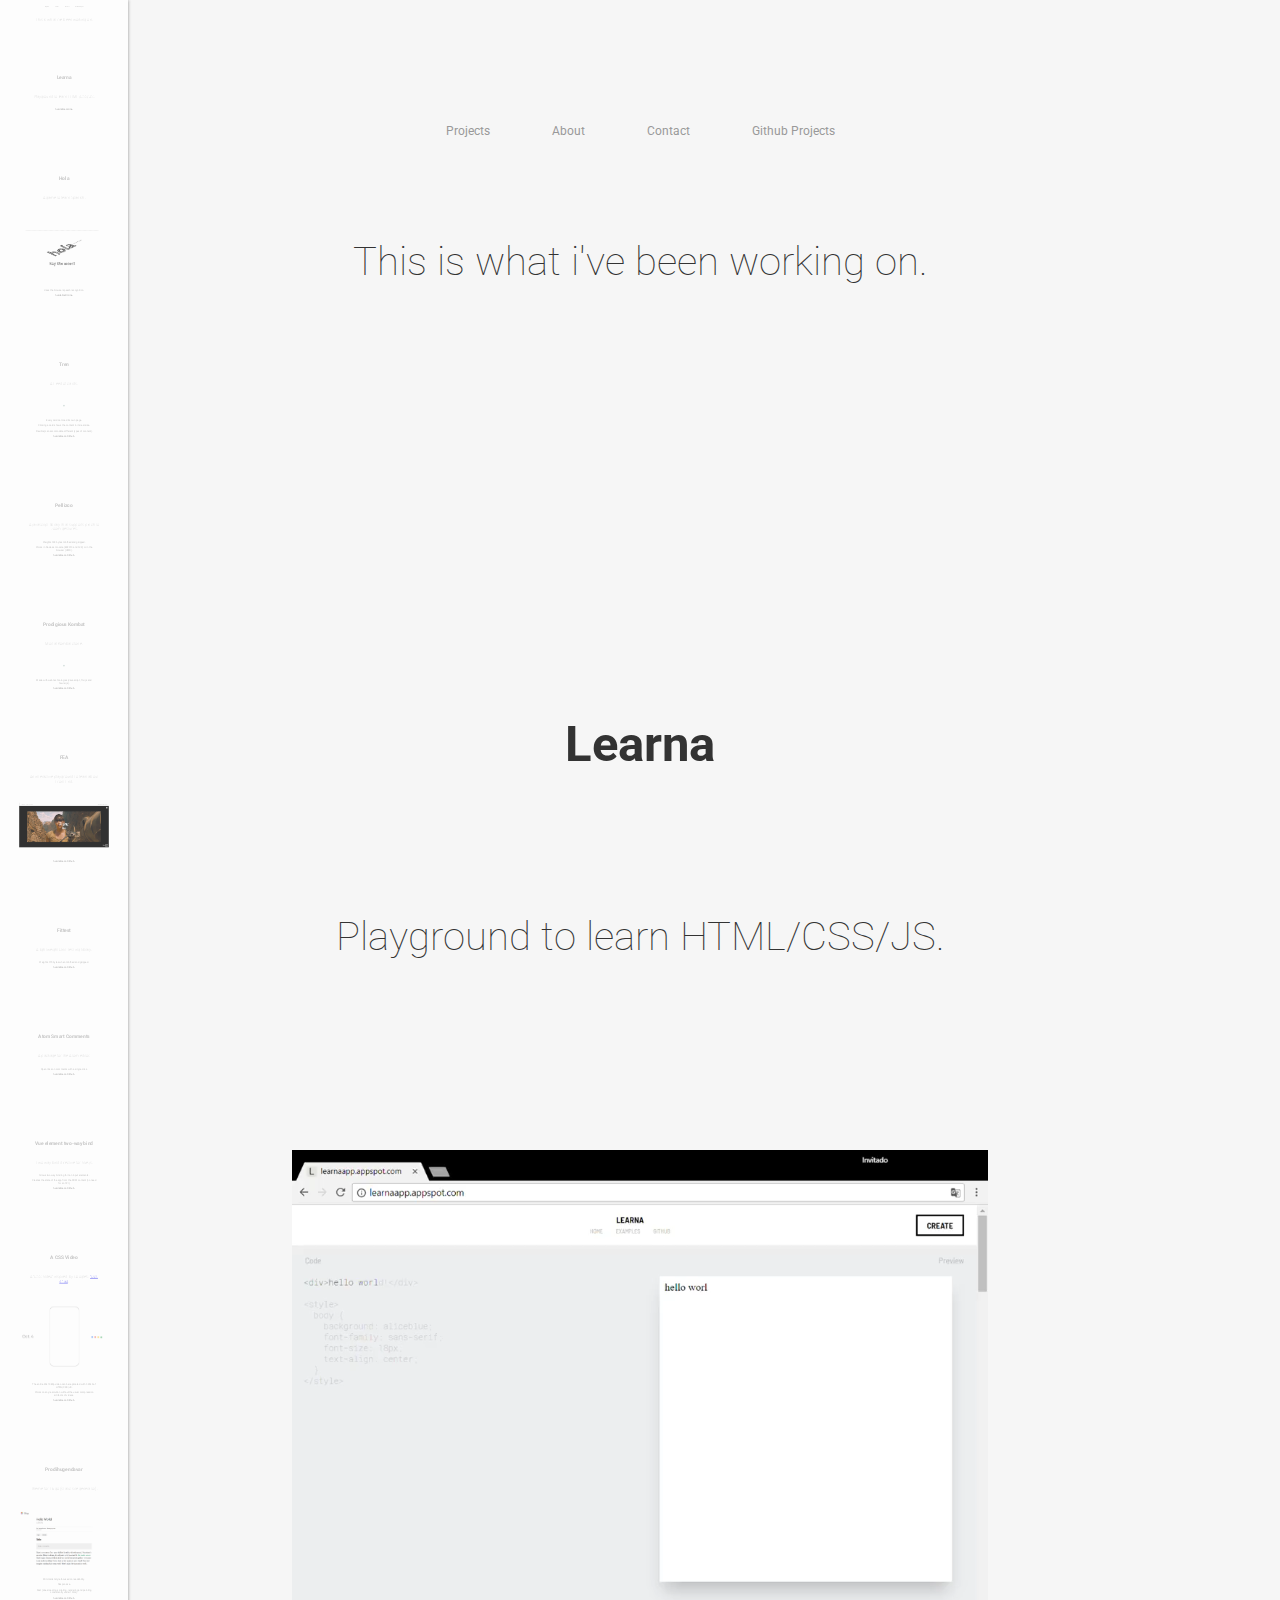
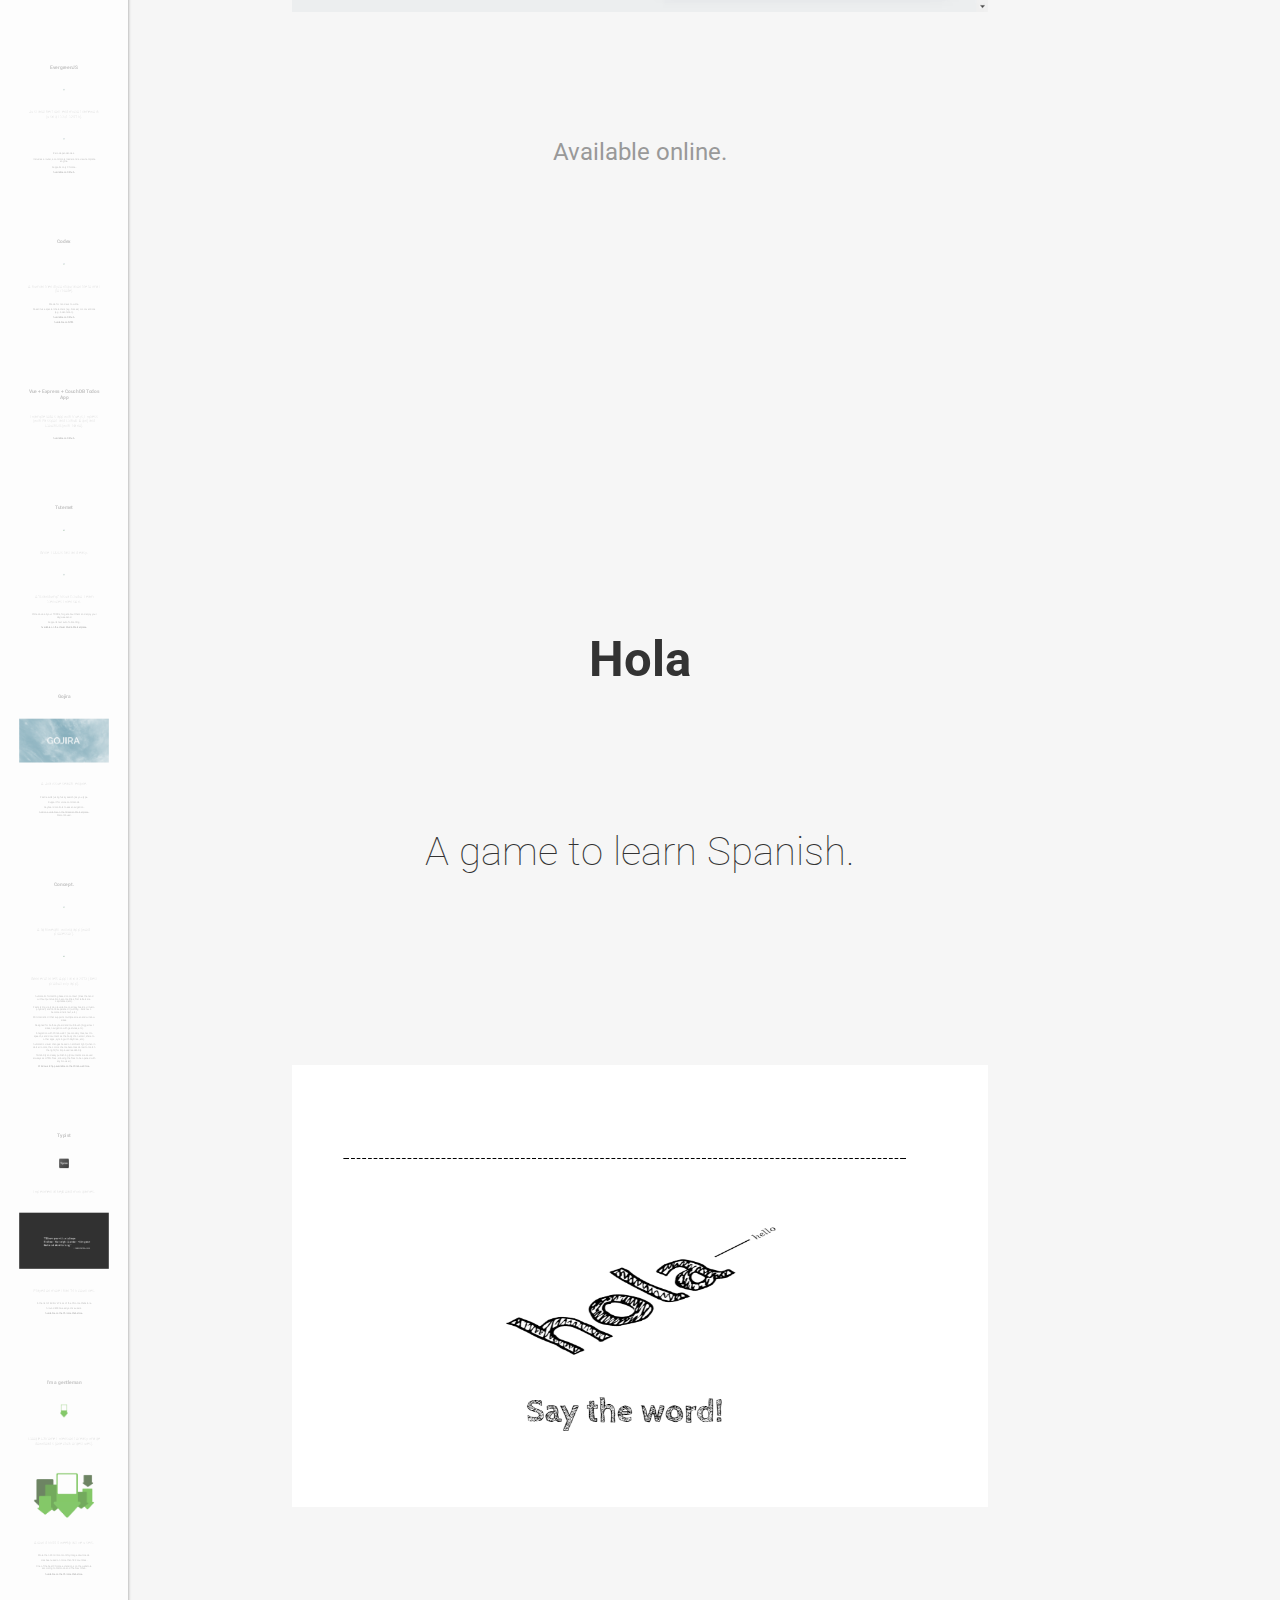
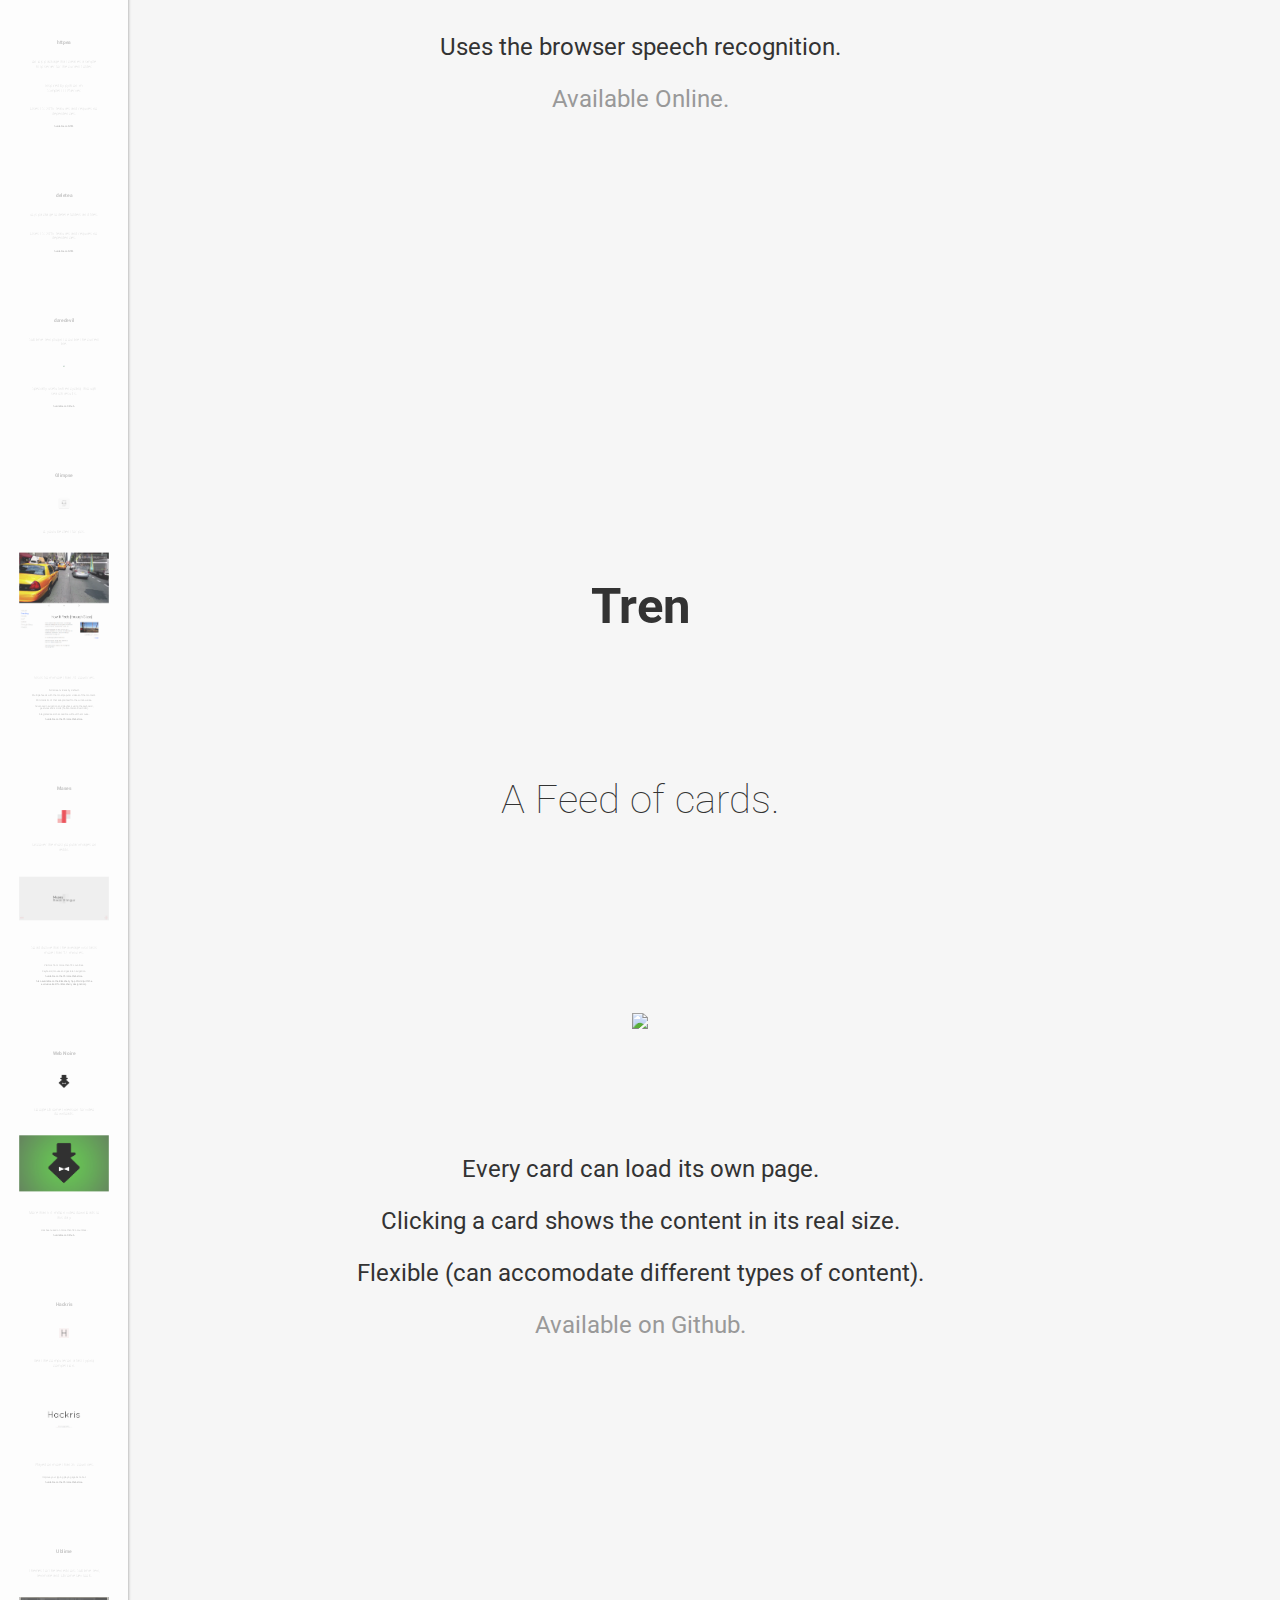
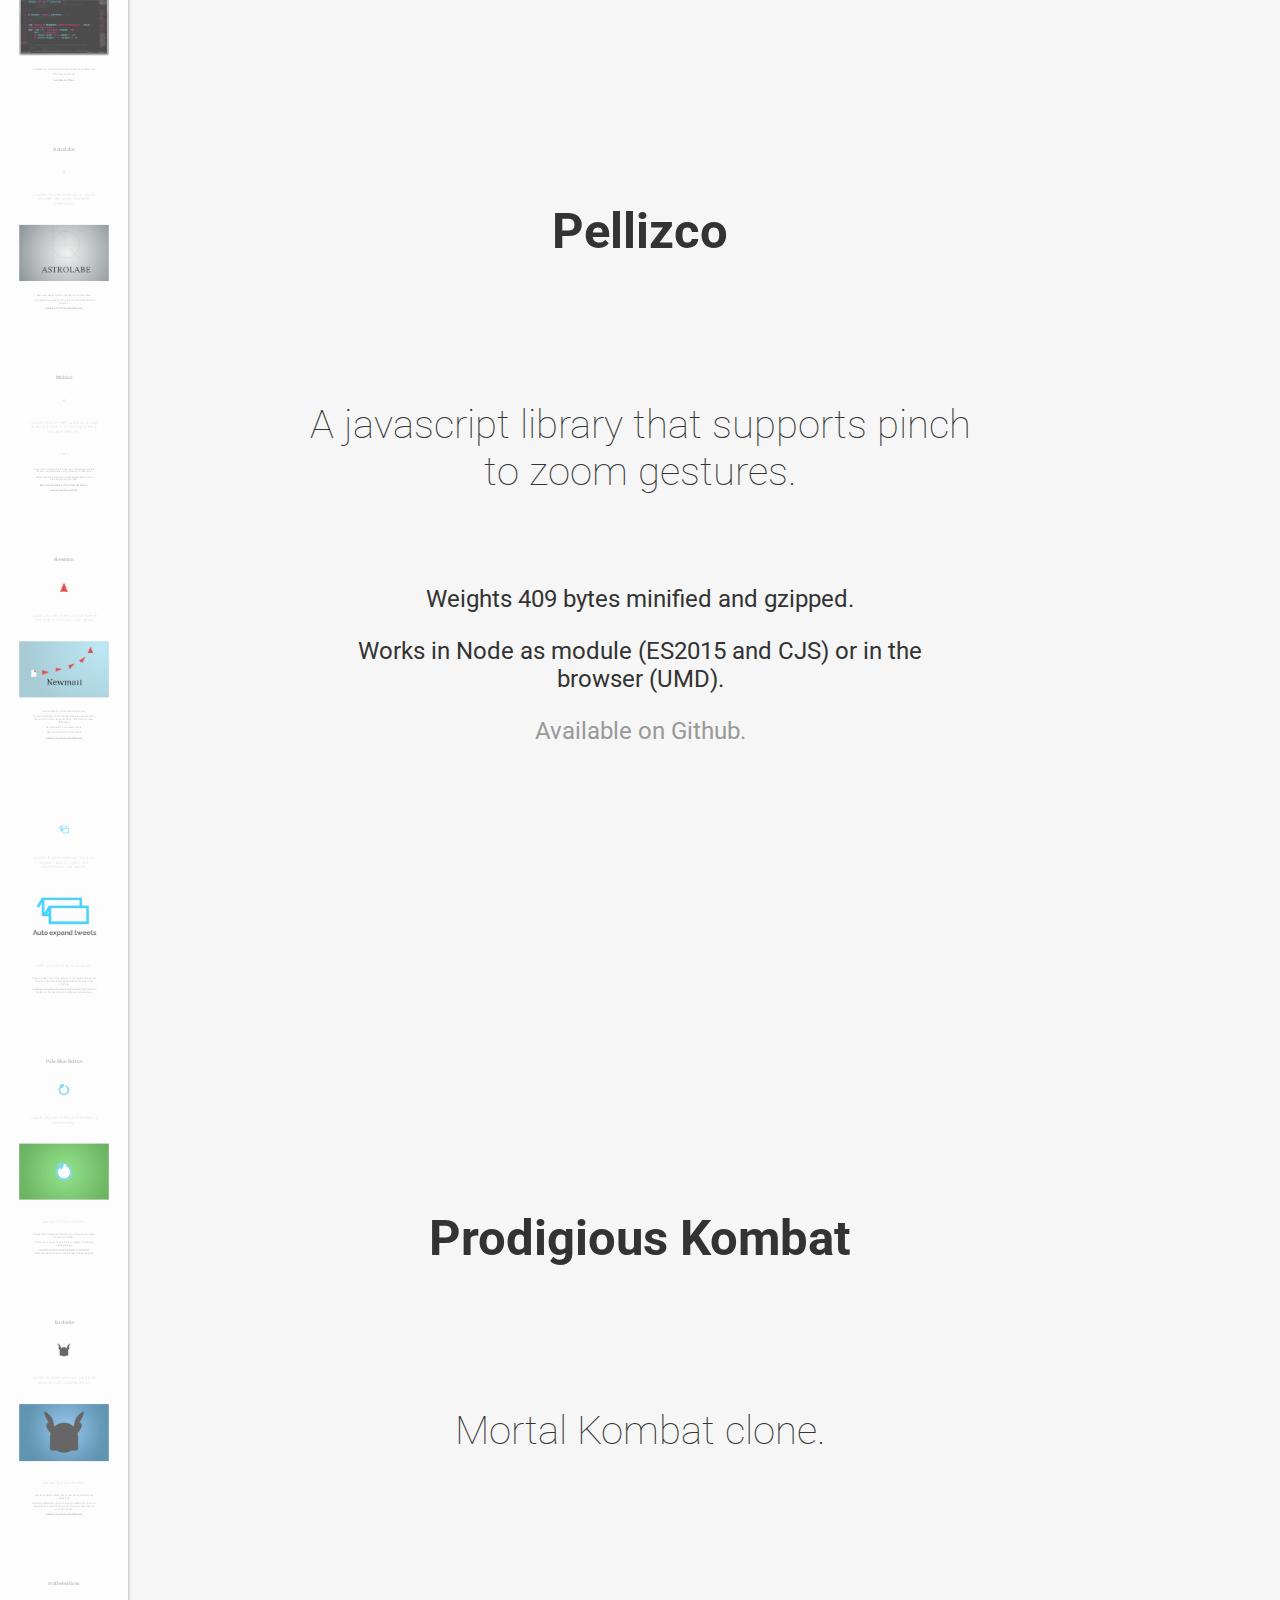
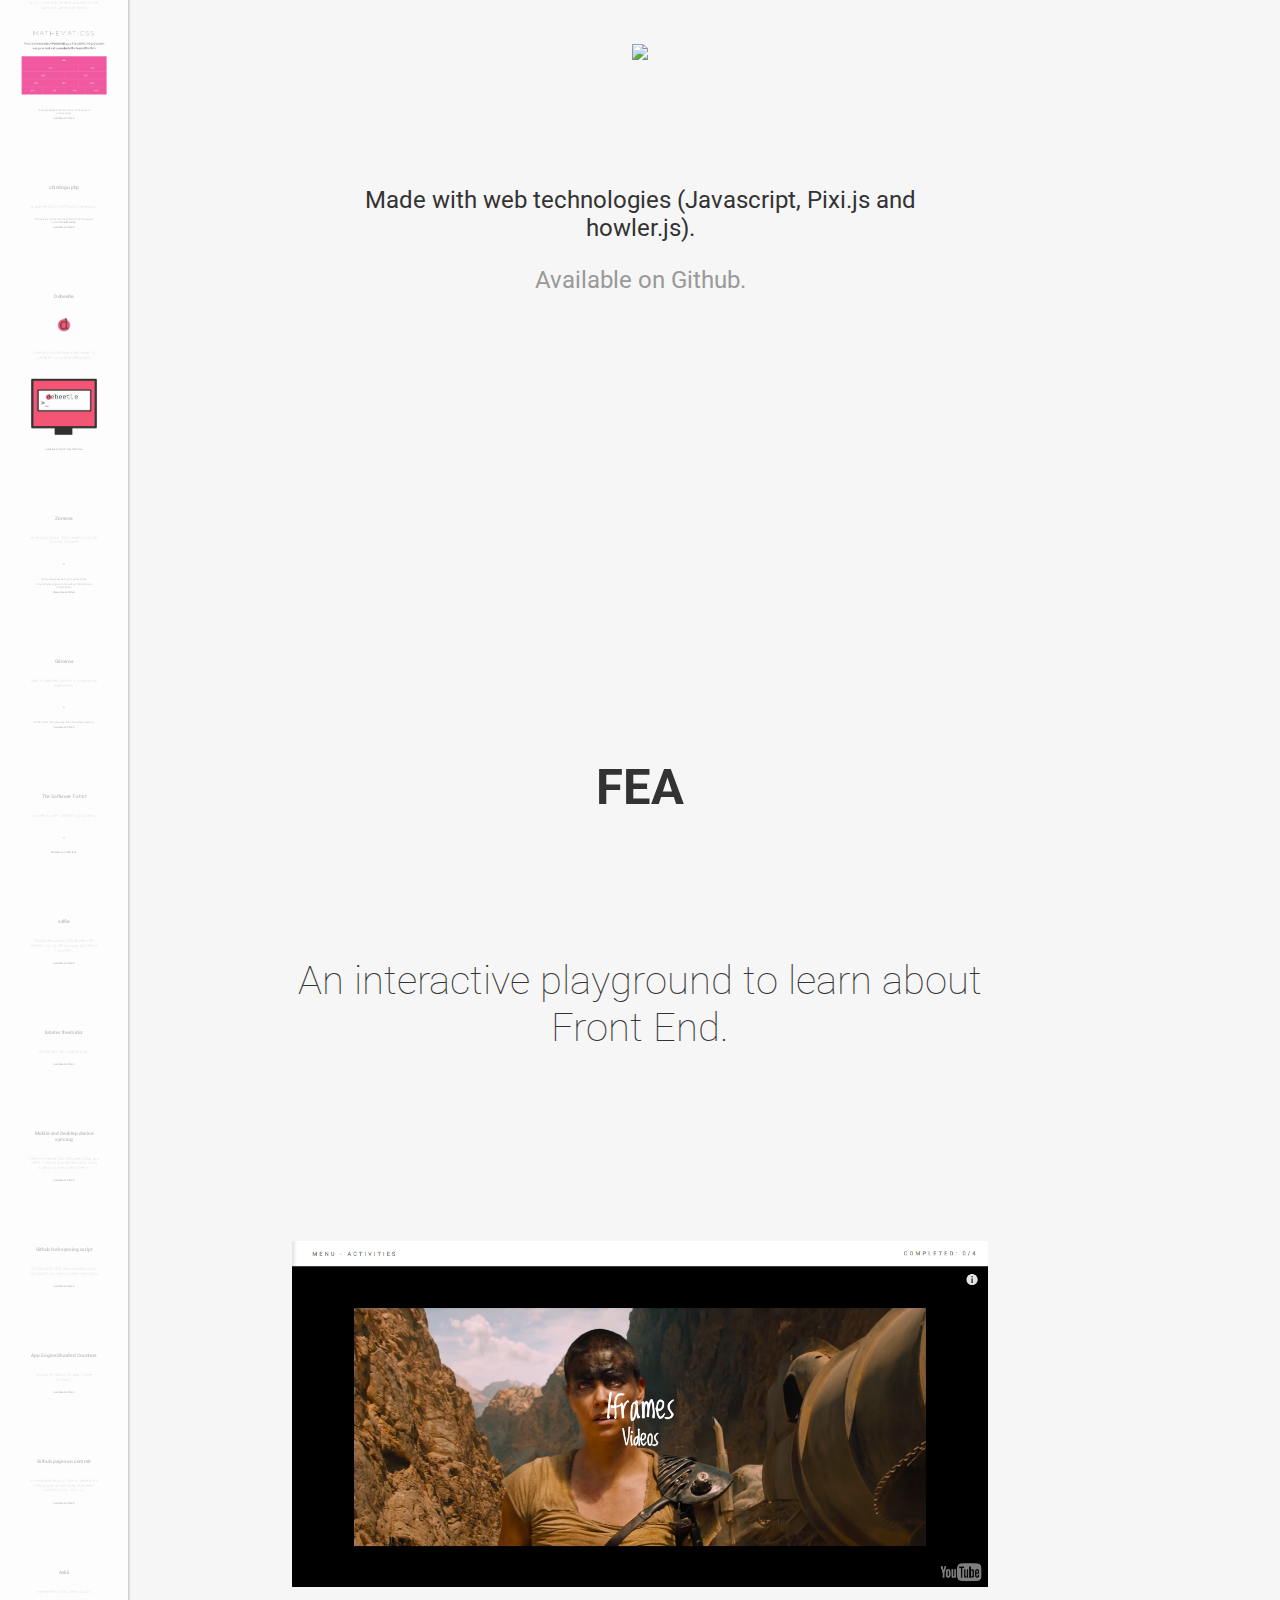
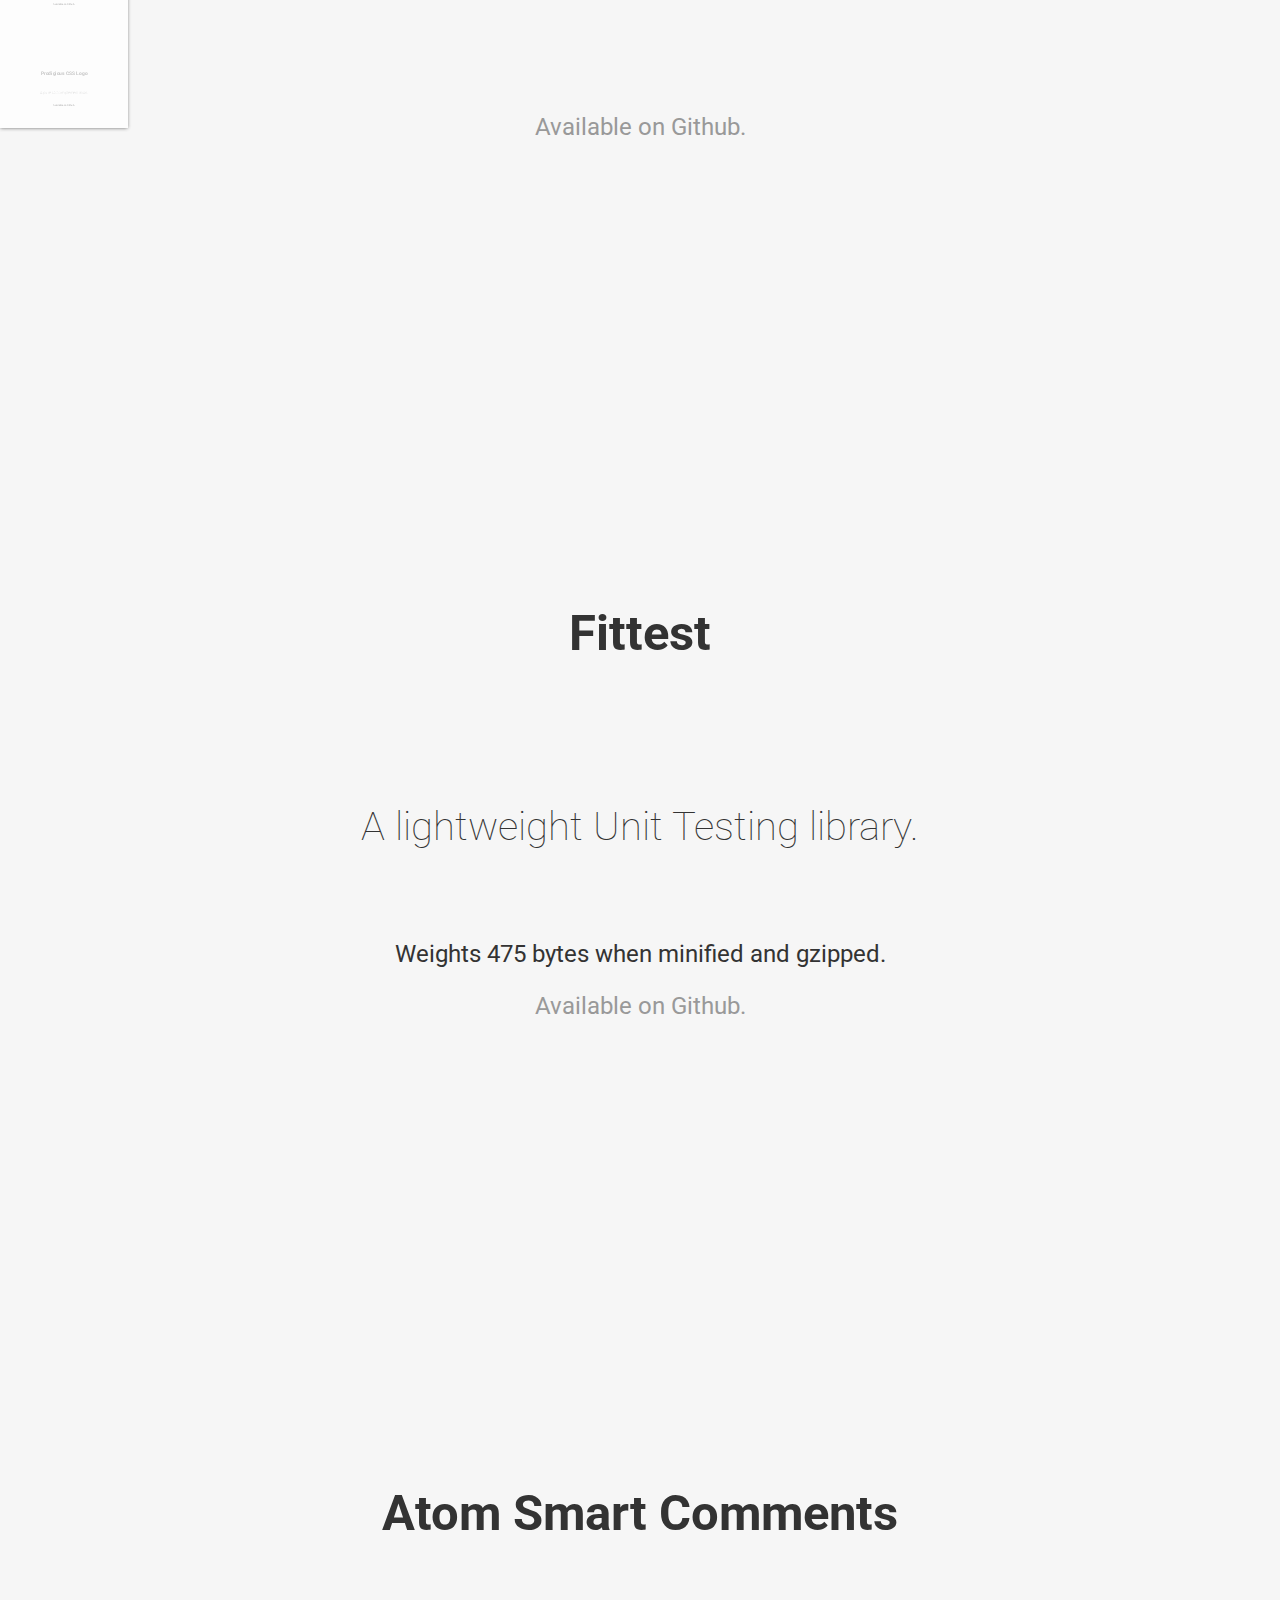
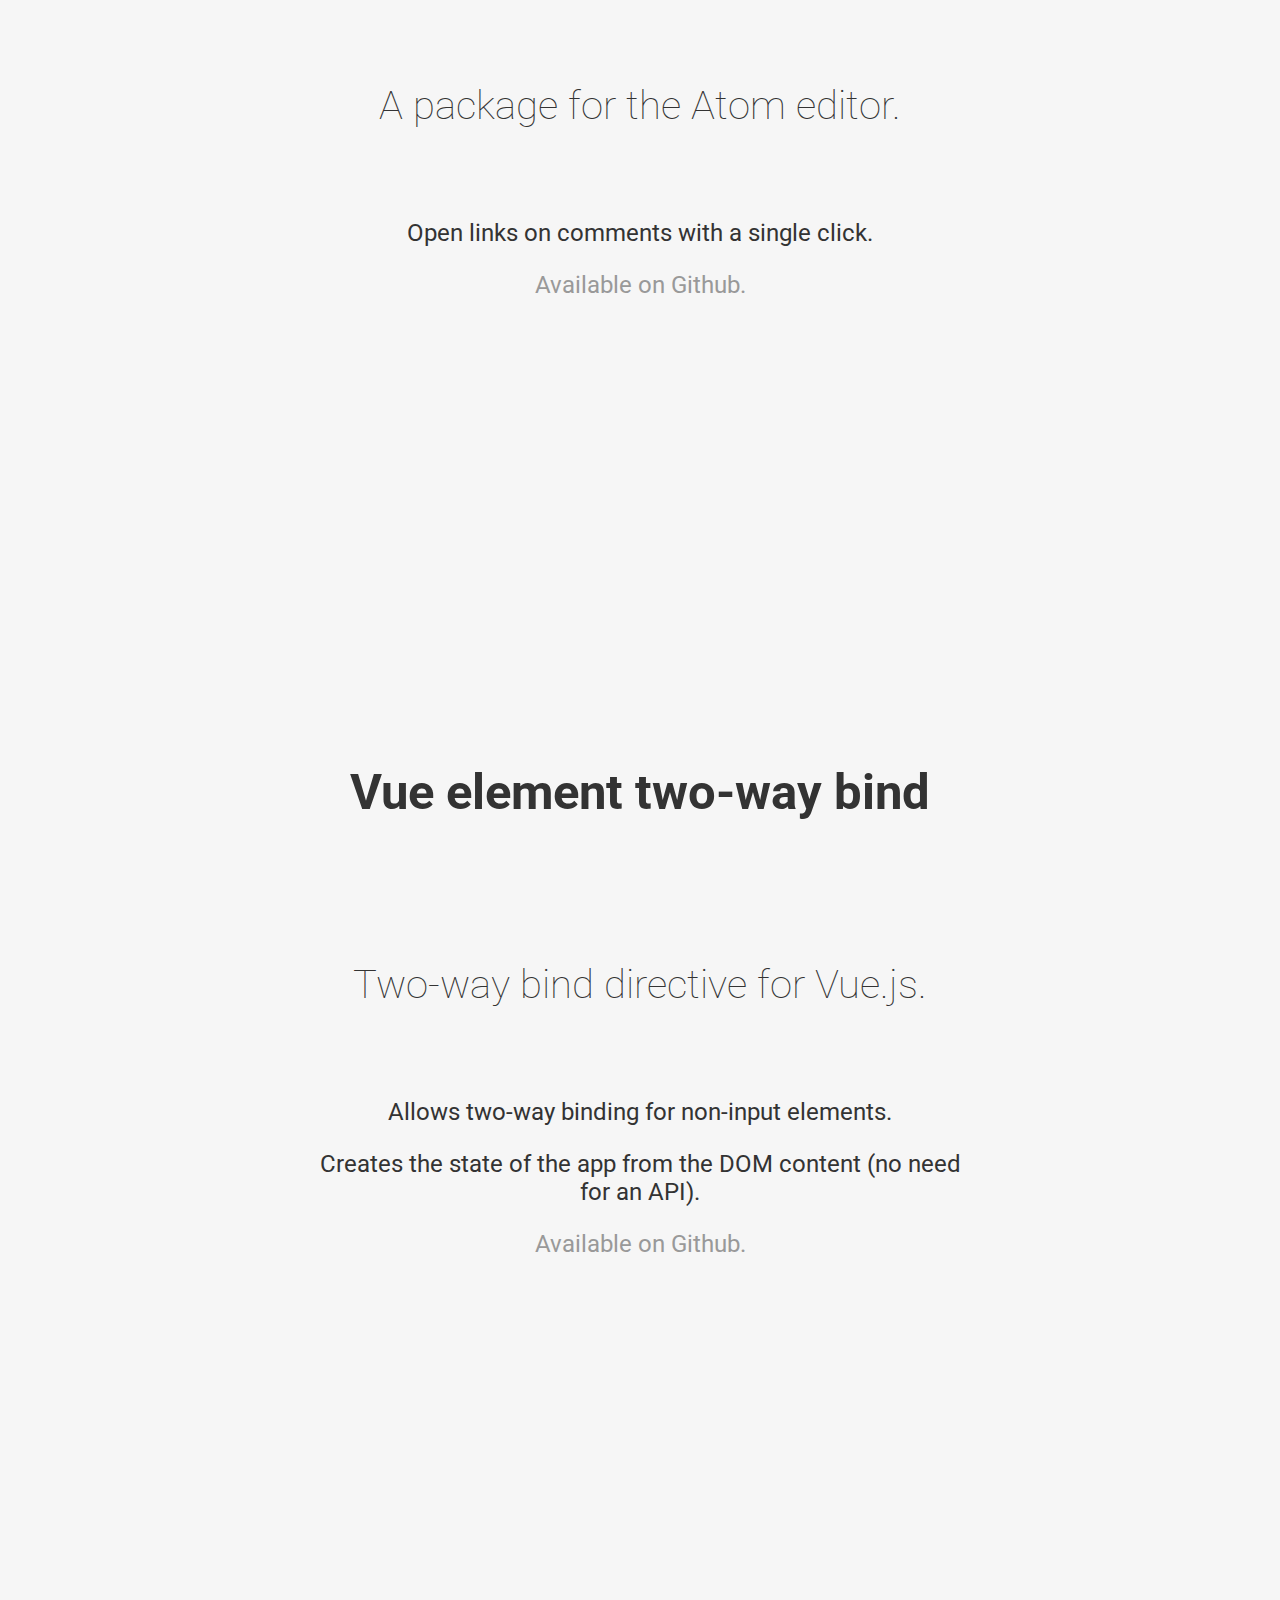
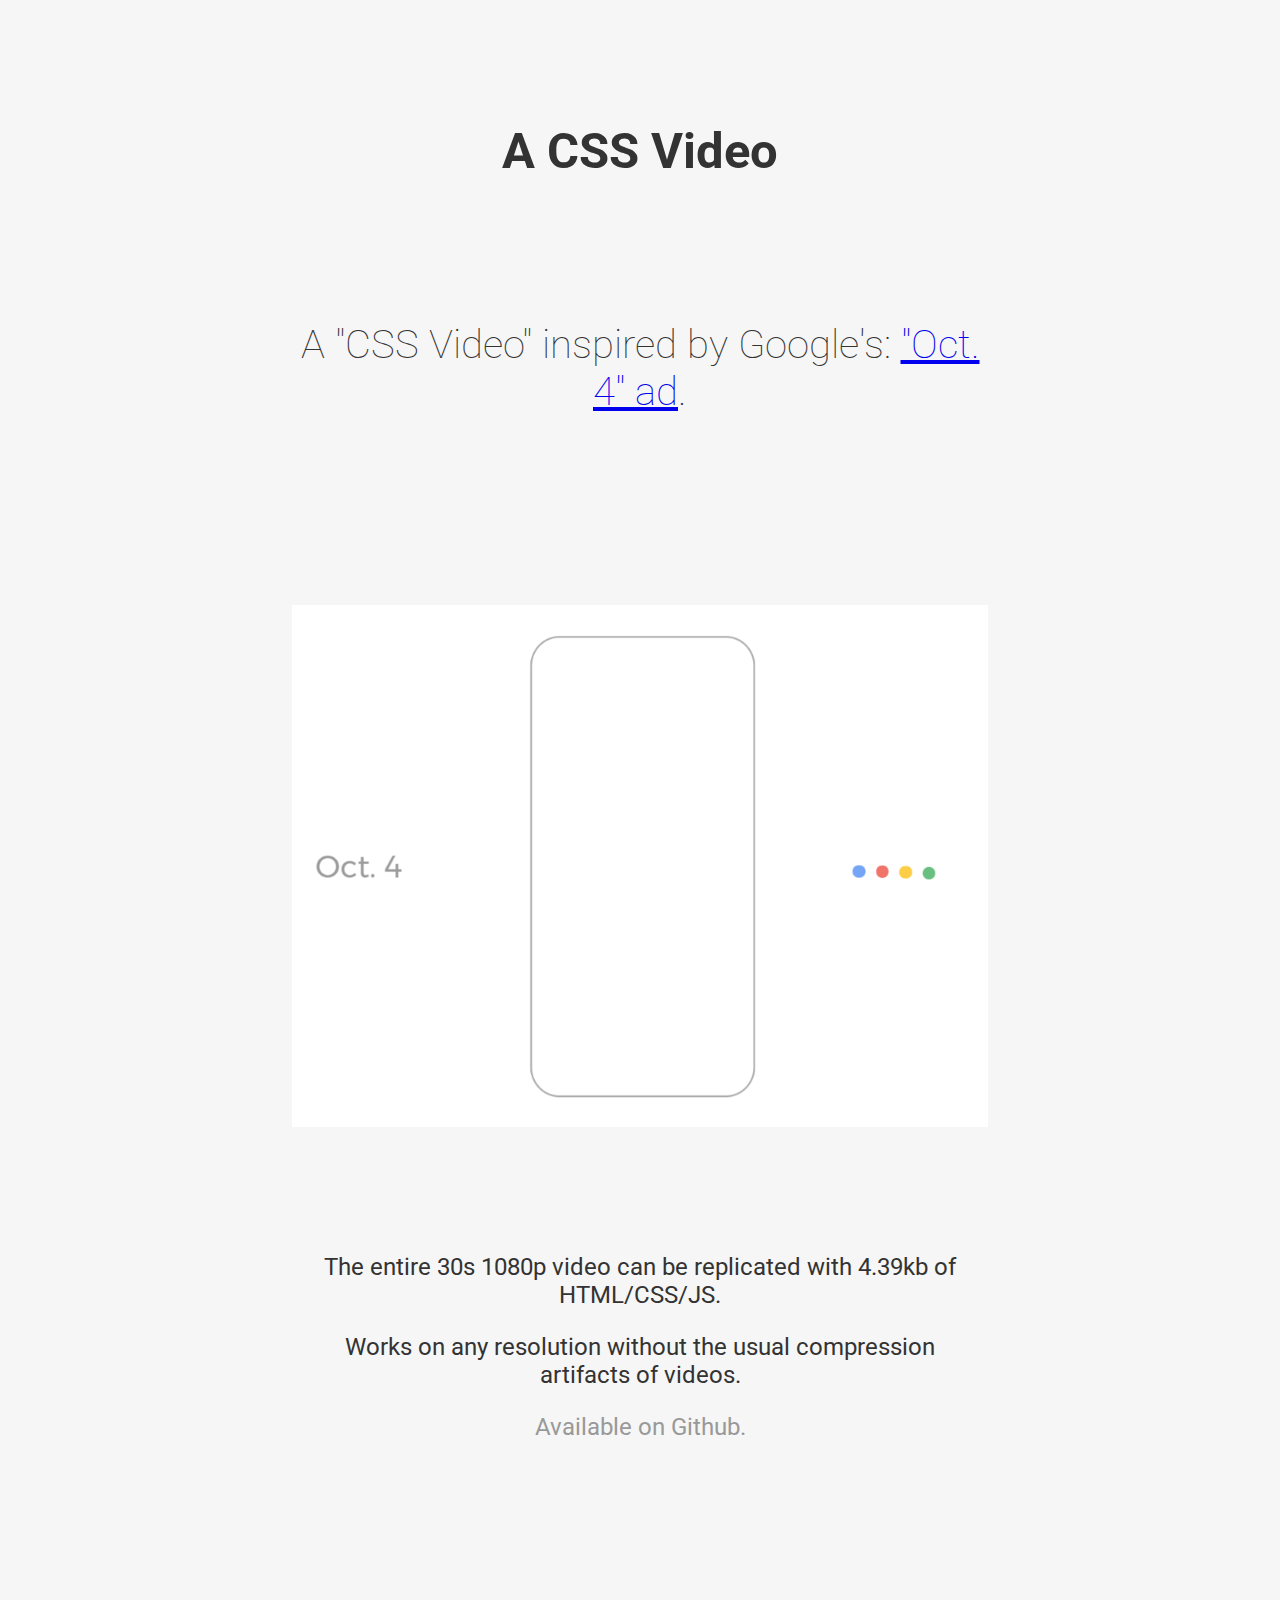
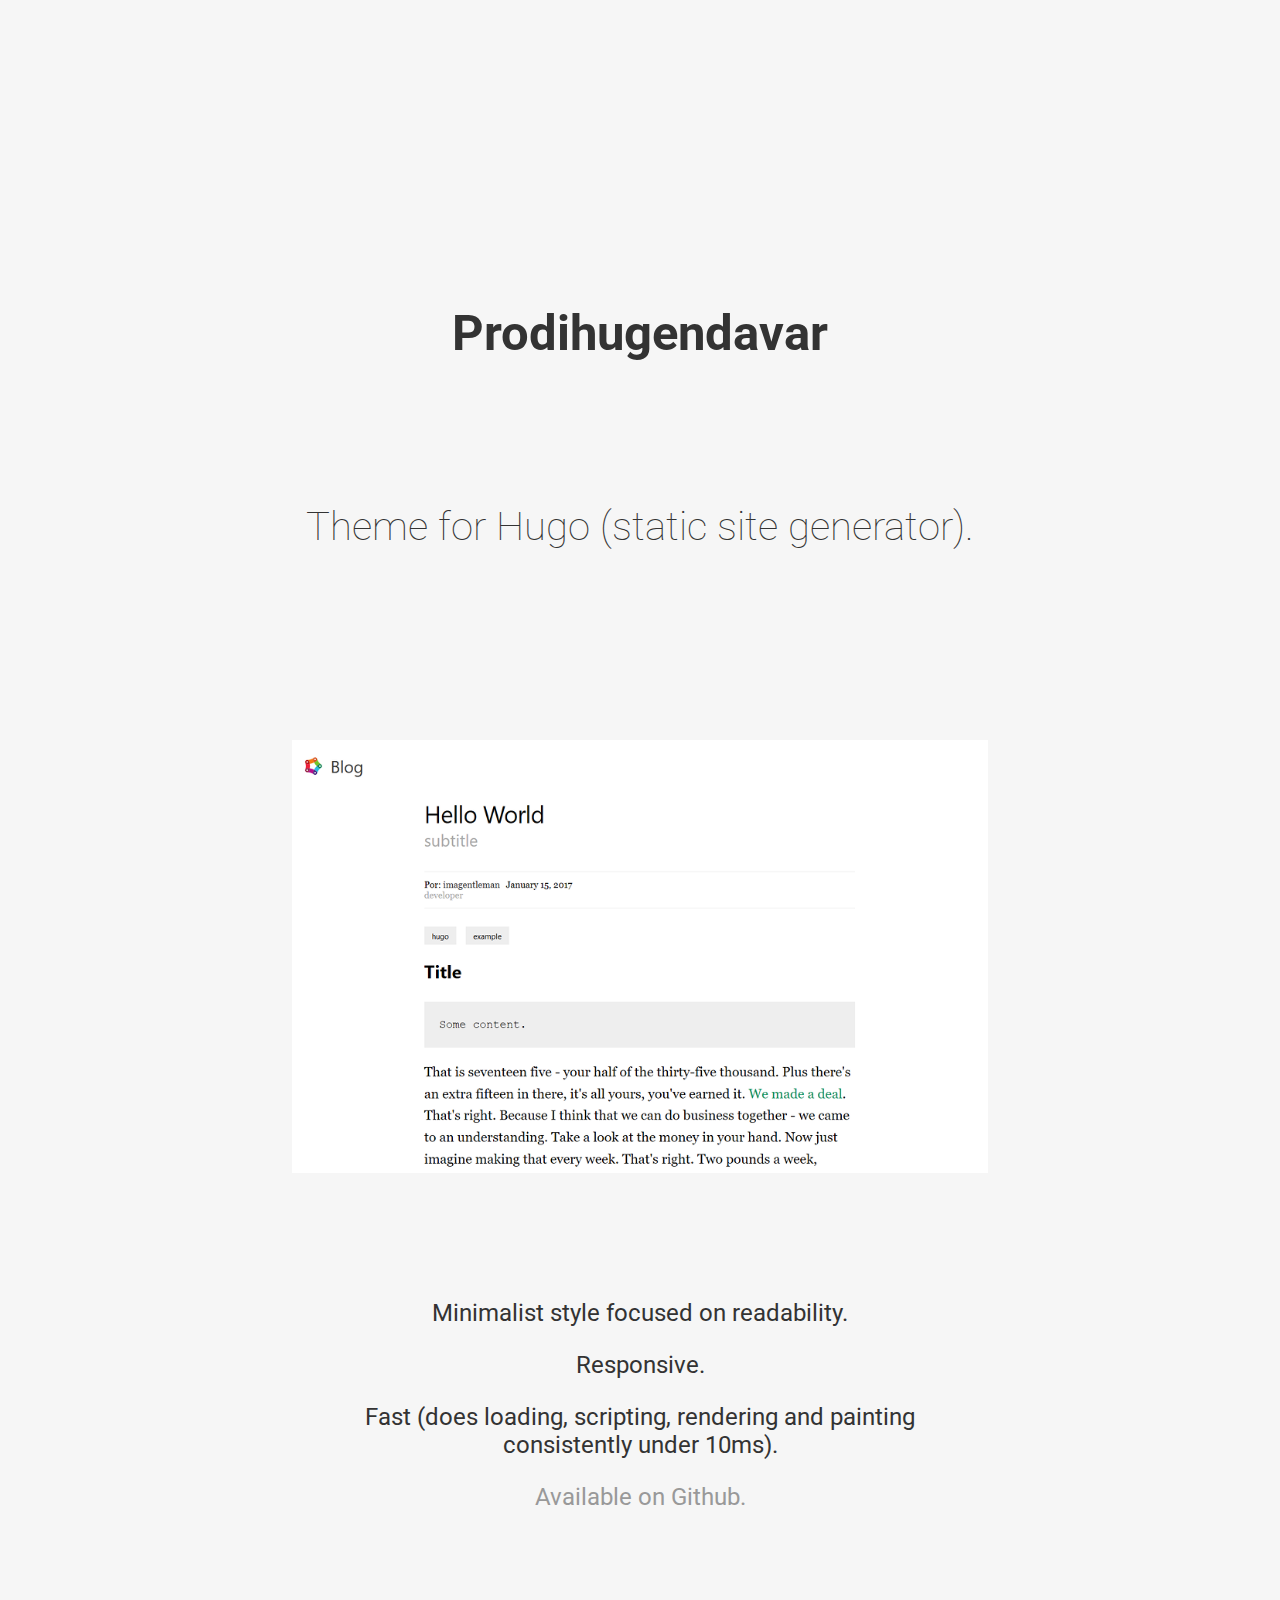
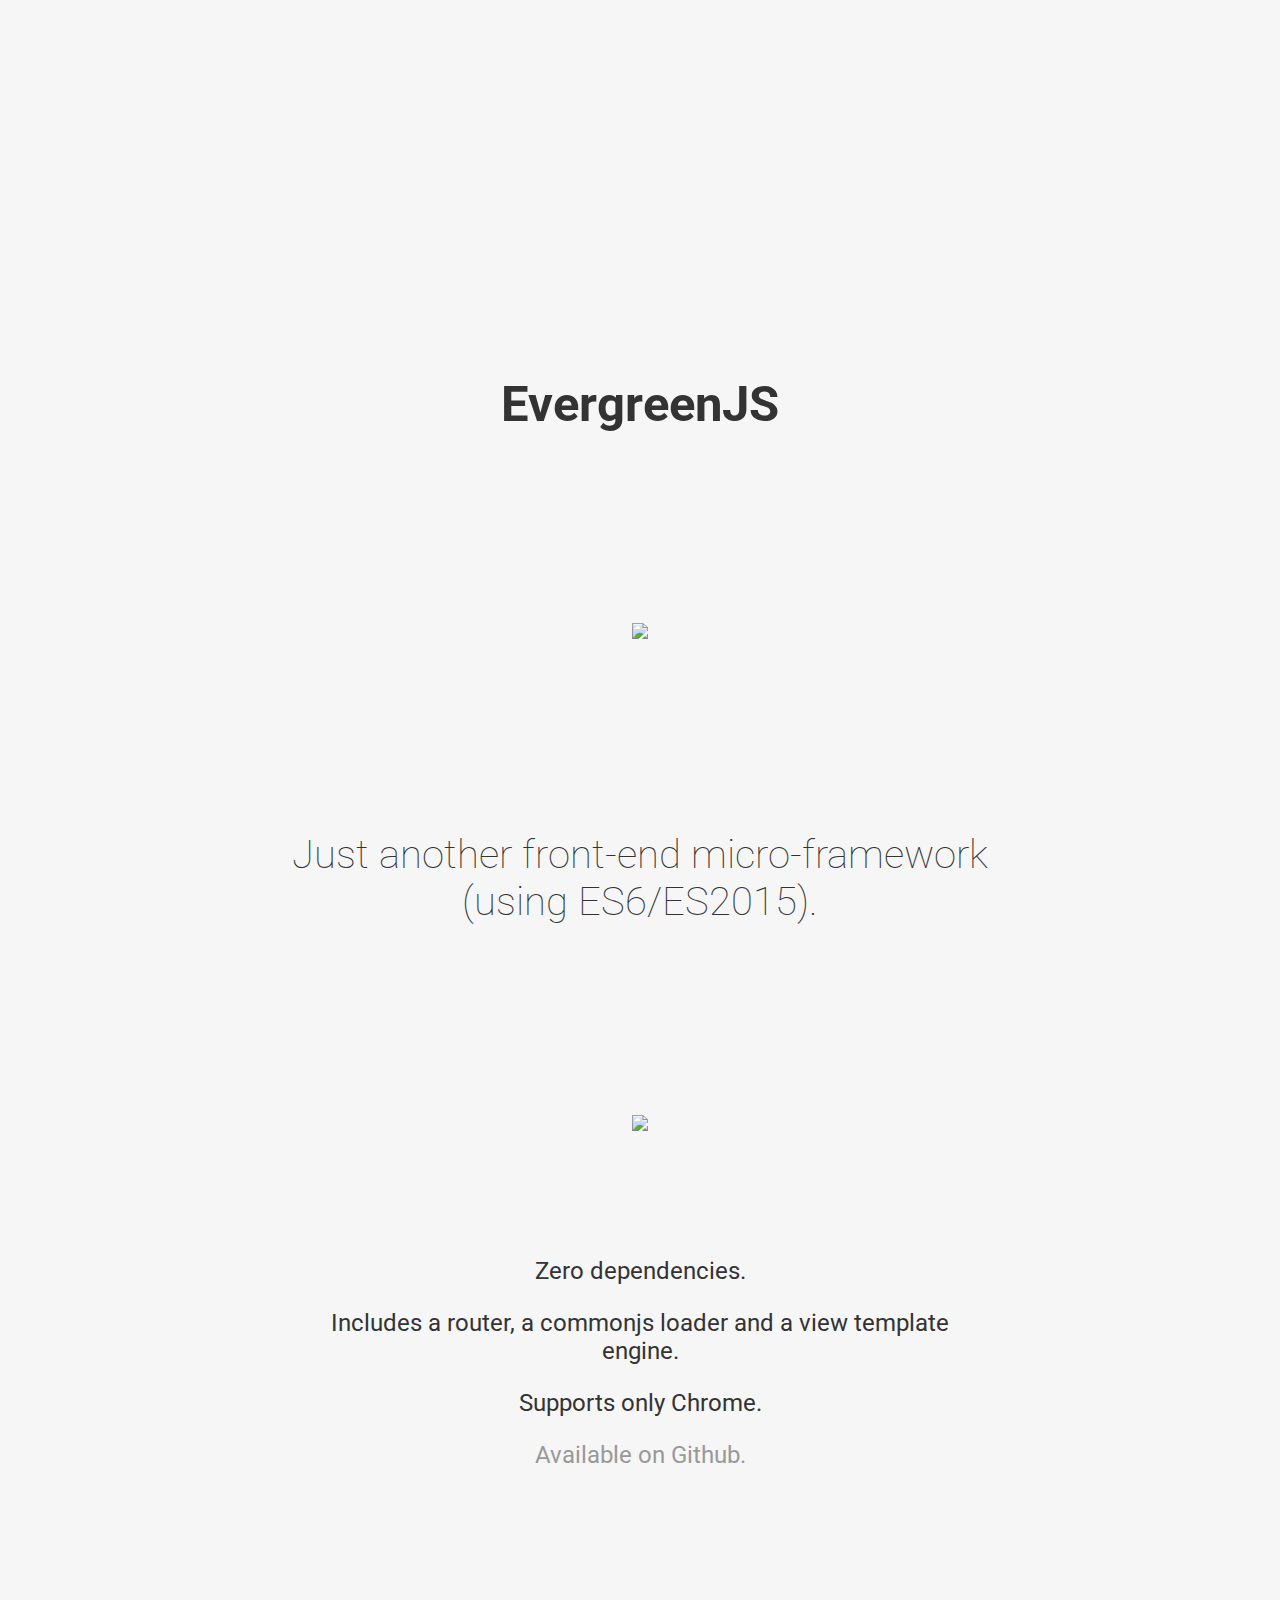
==== commit 5a797bc2: "Added hola and learna" ====
--- a/index.html
+++ b/index.html
@@ -27,6 +27,24 @@
 </header>
 
 <article>
+  <h2 class="title">Learna</h2>
+  <p class="tagline">Playground para aprender a programar HTML/CSS/JS.</p>
+  <video src="learna-loop.mp4" class="image screenshot" loop autoplay></video>
+
+  <p class="text"><a class="link" href="https://learnaapp.appspot.com/">Disponible en línea.</a></p>
+</article>
+
+<article>
+  <h2 class="title">Hola</h2>
+  <p class="tagline">Un juego para aprender Español.</p>
+  <img src="hola-screenshot.png" class="image screenshot">
+
+  <p class="text">Usa el reconocimiento de voz del navegador.</p>
+
+  <p class="text"><a class="link" href="https://stark-hamlet-56388.herokuapp.com/">Disponible en línea.</a></p>
+</article>
+
+<article>
   <h2 class="title">Tren</h2>
   <p class="tagline">Feed de tarjetas.</p>
   <img src="tren-screenshot.jpg" class="image screenshot">
@@ -171,7 +189,7 @@
   <p class="text">Soporte para comandos de voz.</p>
   <p class="text">Controles con el teclado para facilitar la navegación.</p>
 
-  <p class="text"><a class="link" href="https://marketplace.atlassian.com/plugins/gojira/cloud/overview">Add-on disponible en el Atlassian Marketplace.</a></p>
+  <p class="text"><del>Add-on disponible en el Atlassian Marketplace.</del> Descontinuado</p>
 </article>
 
 <article>
@@ -371,7 +389,7 @@
 
   <p class="text">Suspende y pon el computador en modo de ahorro de energía desde el navegador (Windows y Mac).</p>
   <p class="text">Muestra la cantidad de tiempo que dejaste el computador prendido, sin usar y desperdiciando energía.</p>
-  <p class="text"><a href="https://chrome.google.com/webstore/detail/pale-blue-button/iindadhpglnliimajhanjccalaldffpo" class="link">Disponible en el Chrome Webstore (4.5/5 estrellas).</a></p>
+  <p class="text"><del>Disponible en el Chrome Webstore (4.5/5 estrellas).</del> Descontinuado (chrome retiró el soporte para plugins npapi)</p>
 </article>
 
 <article>
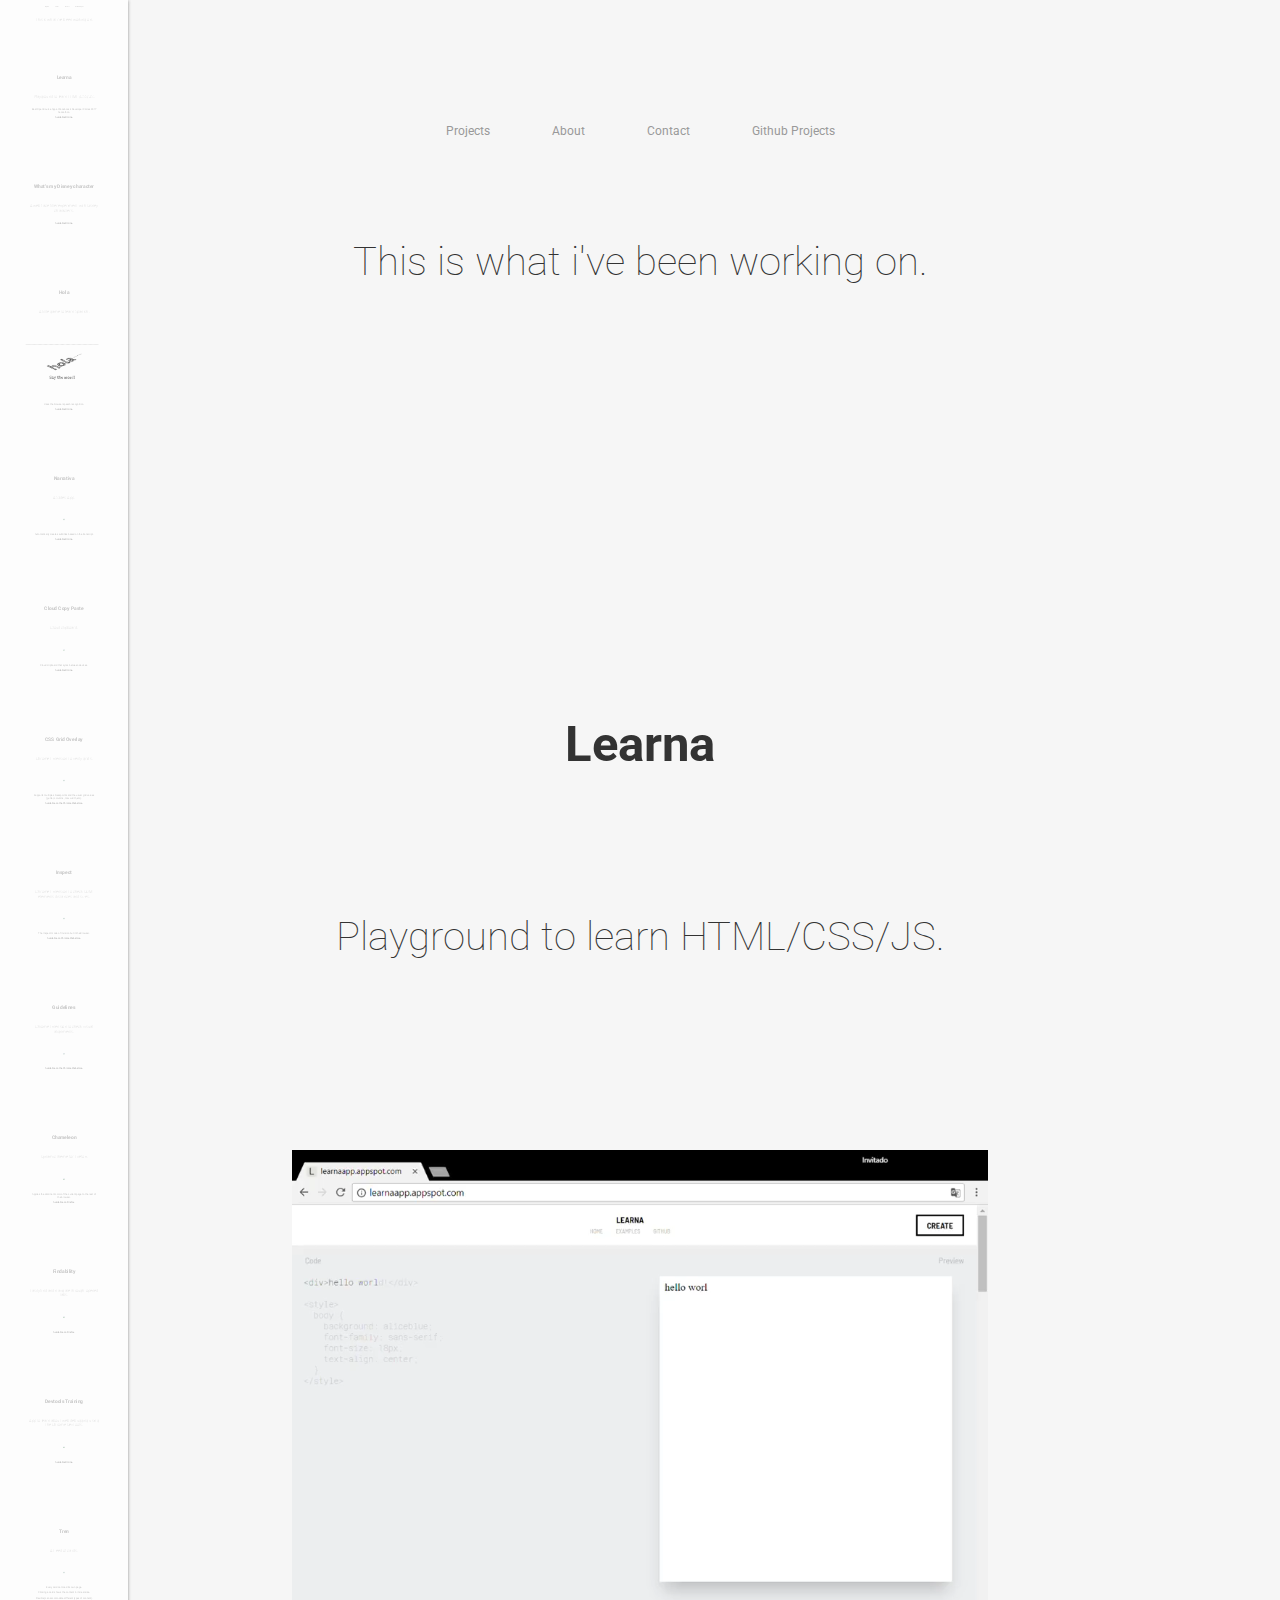
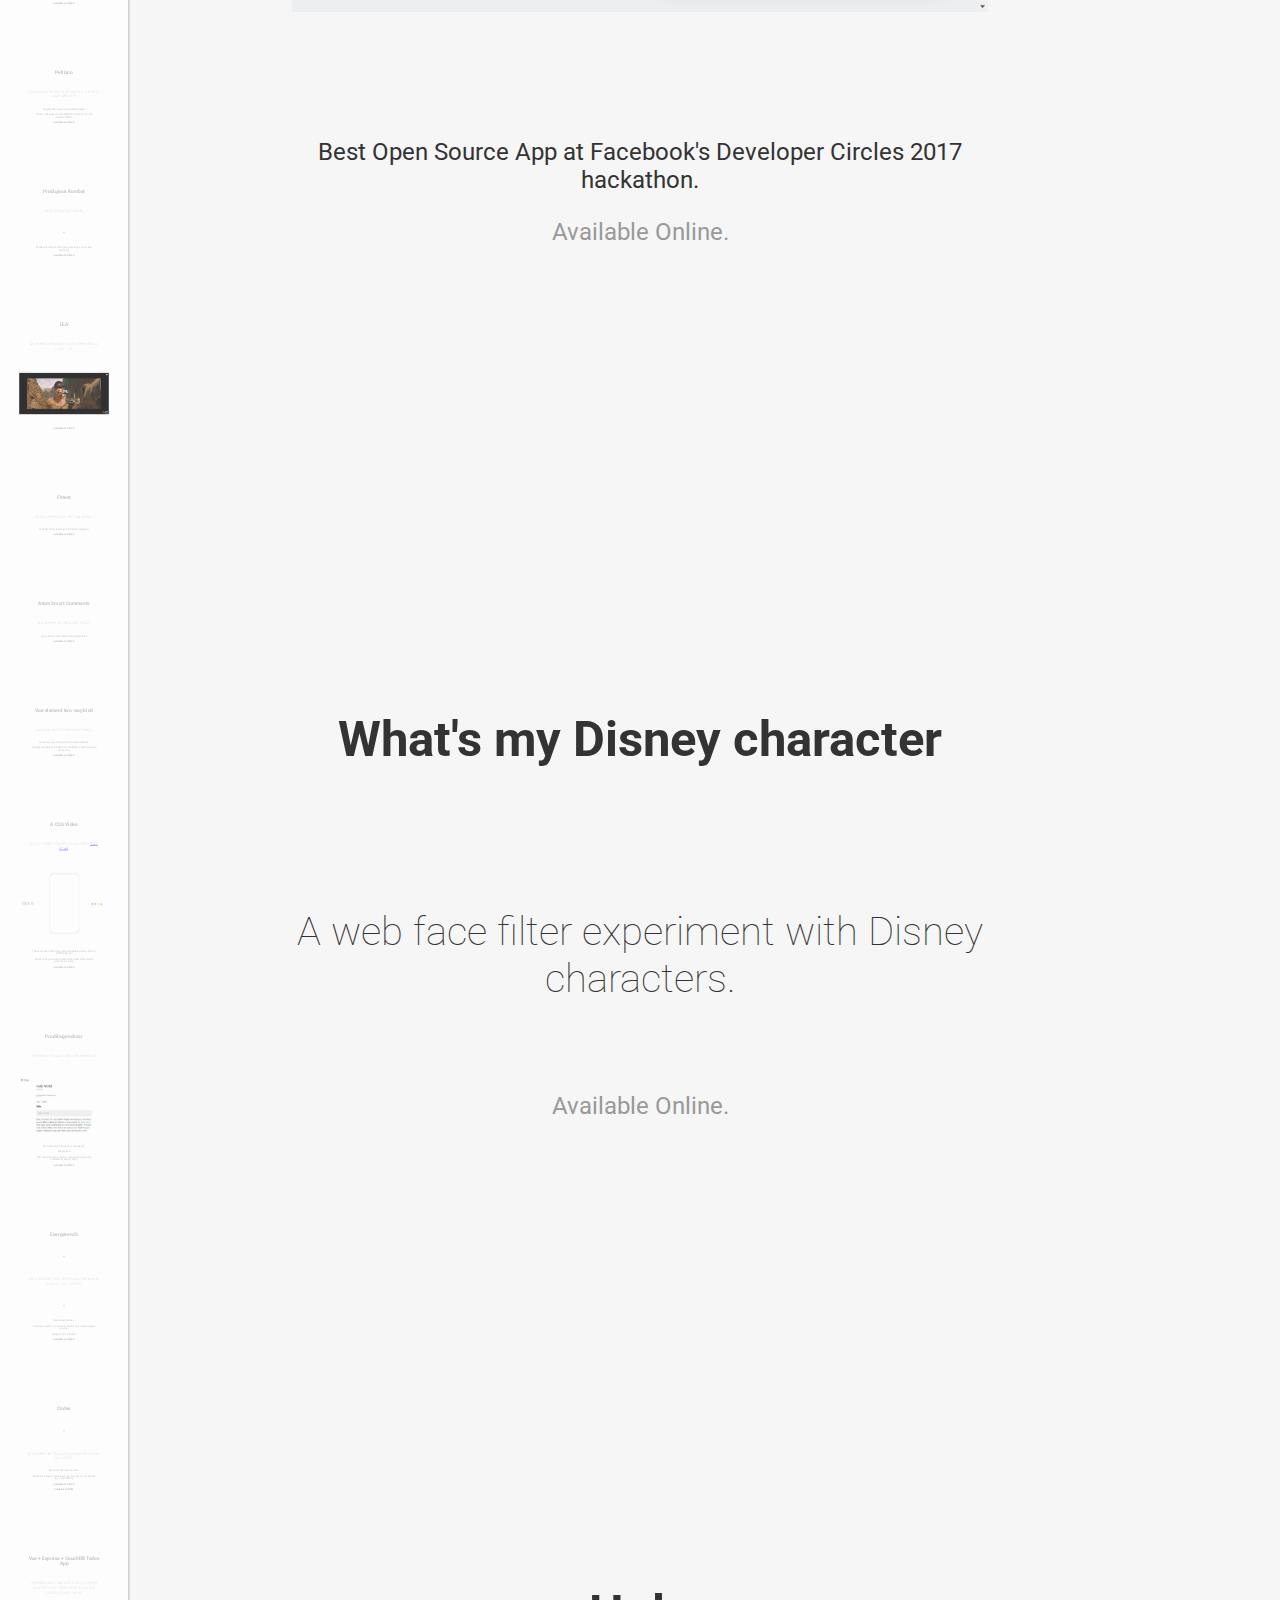
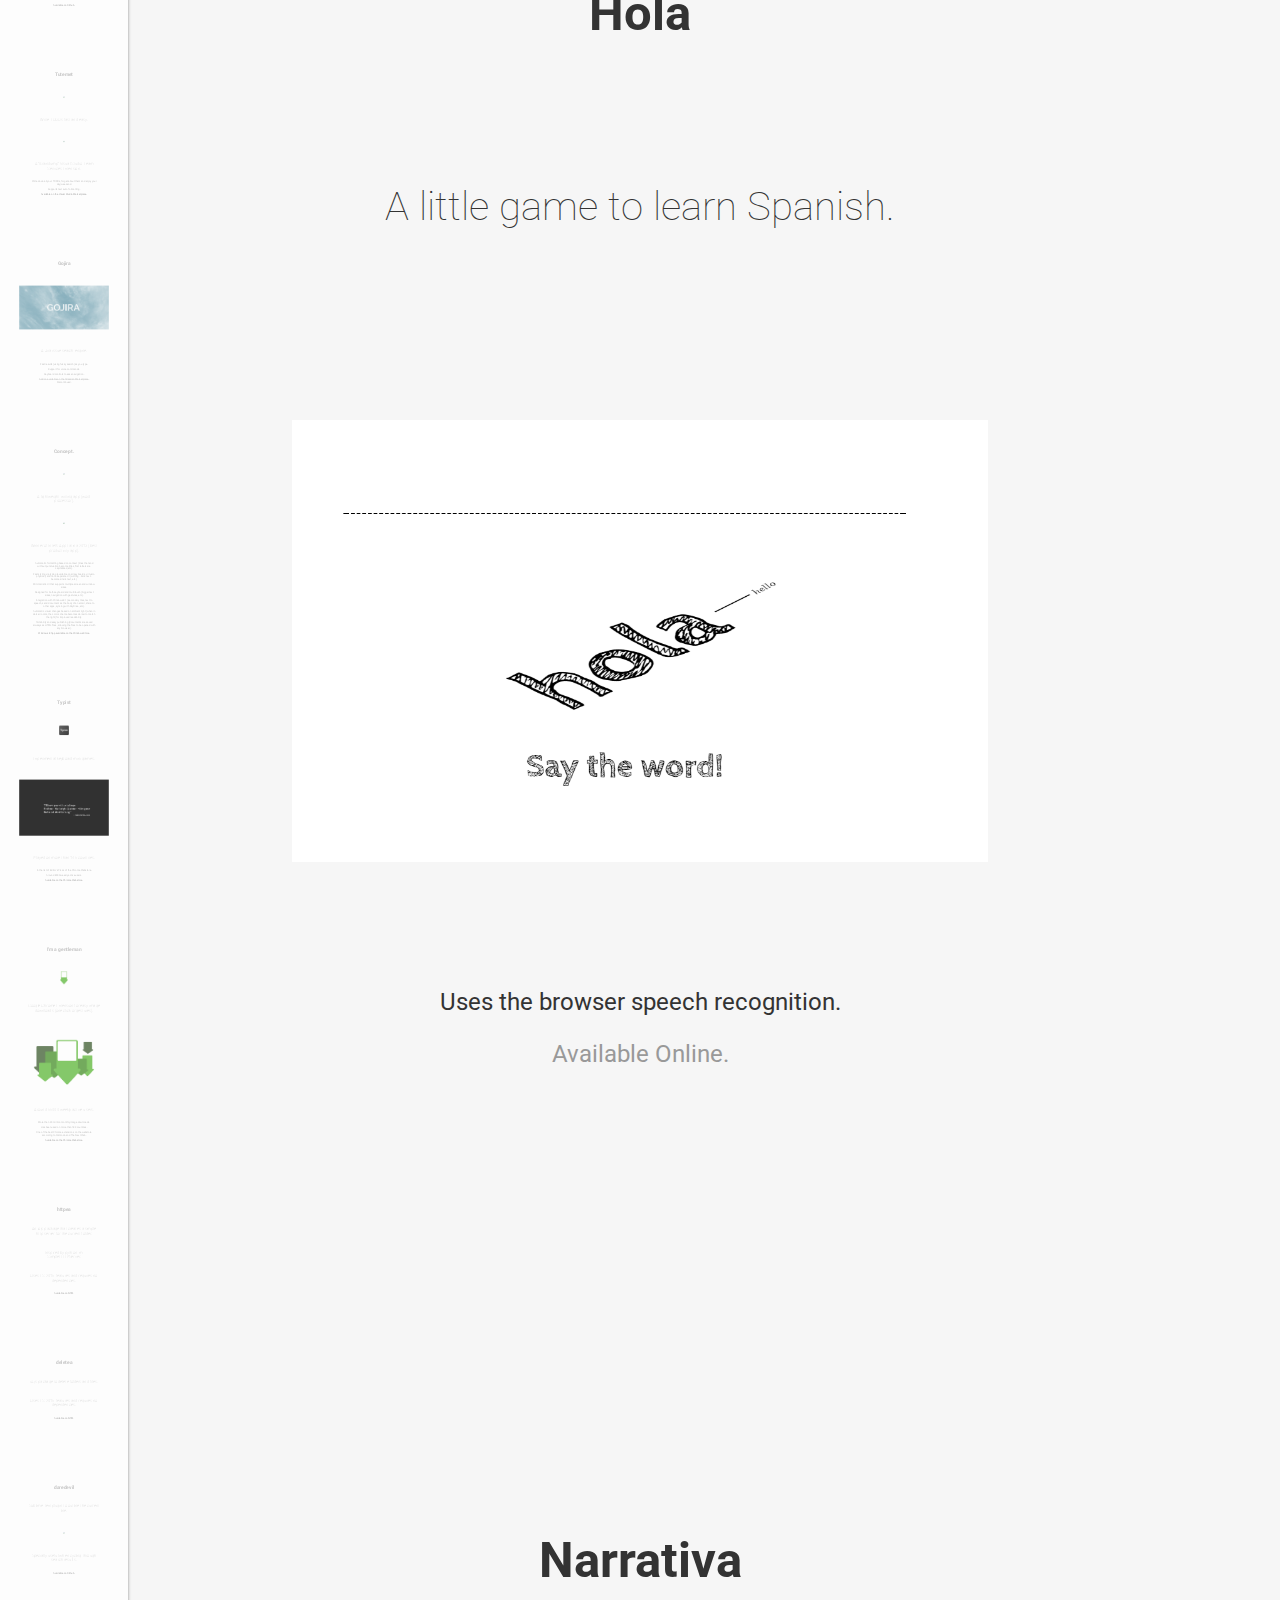
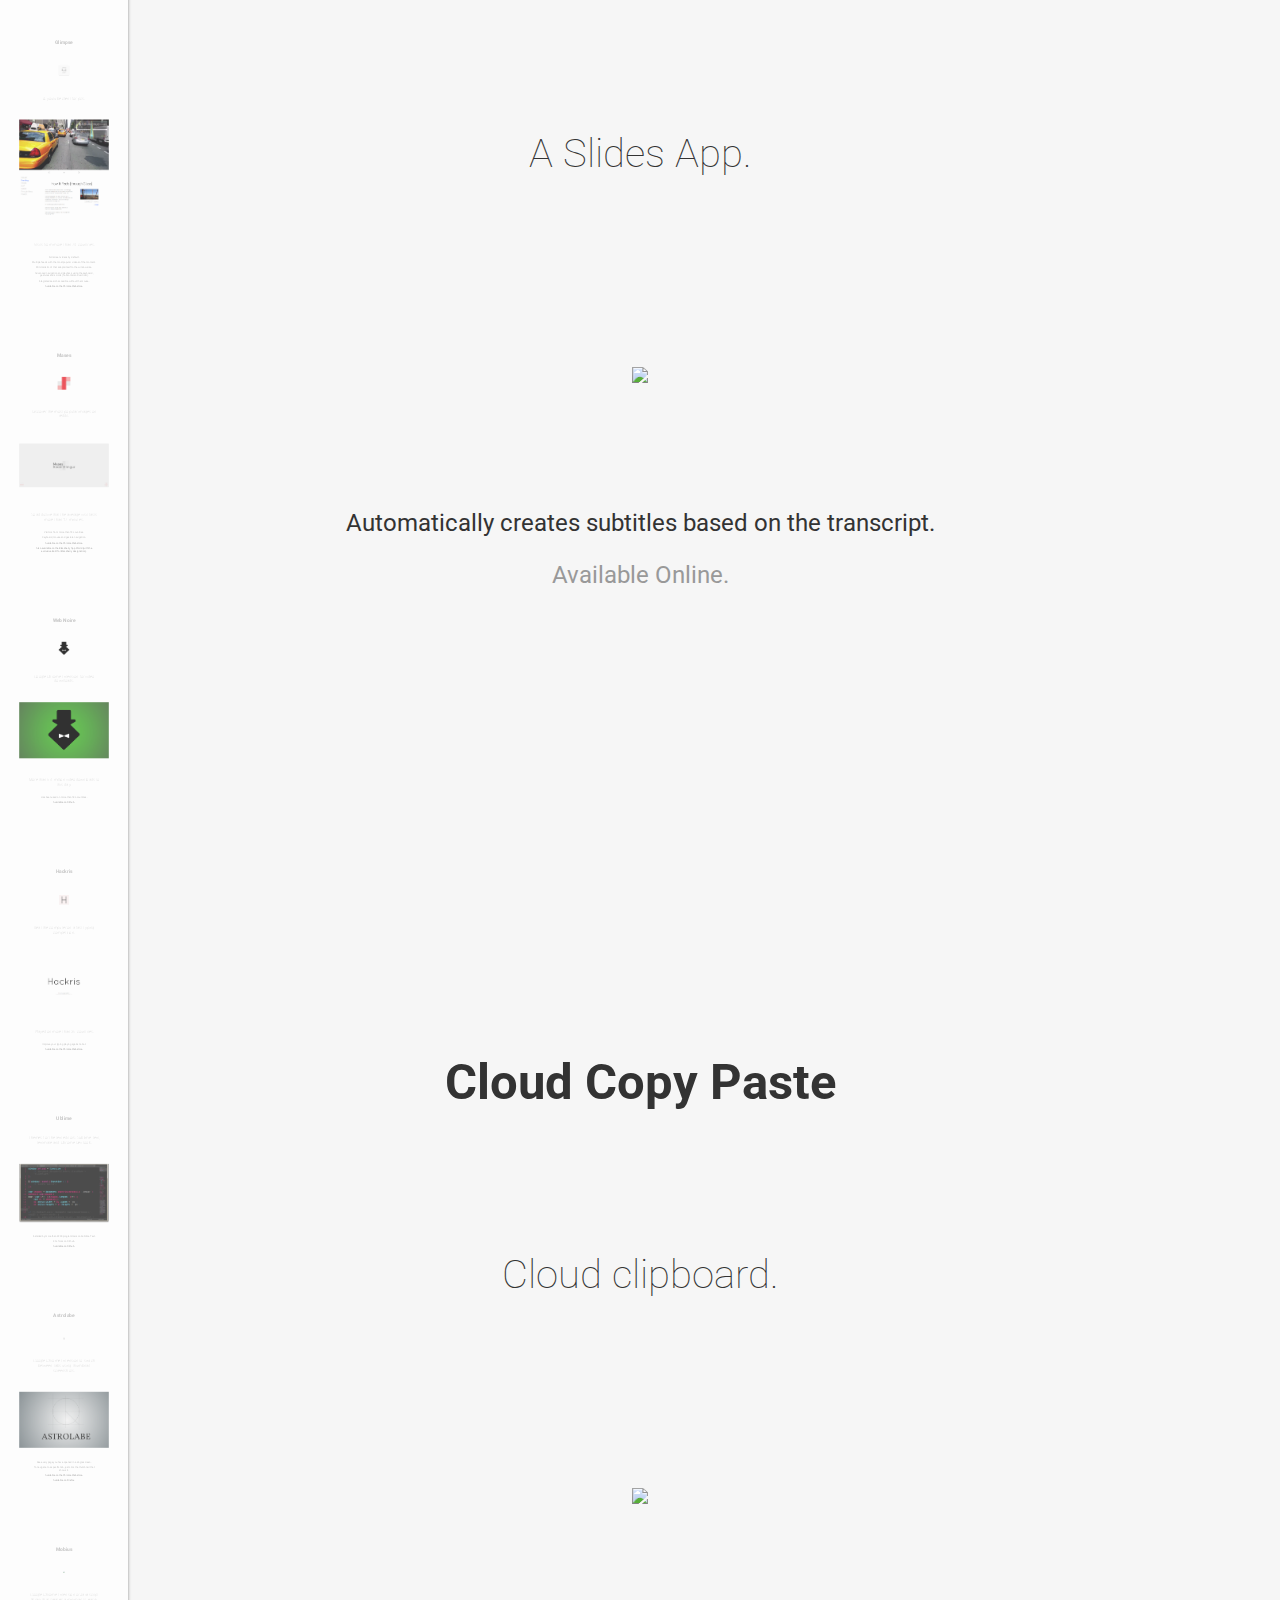
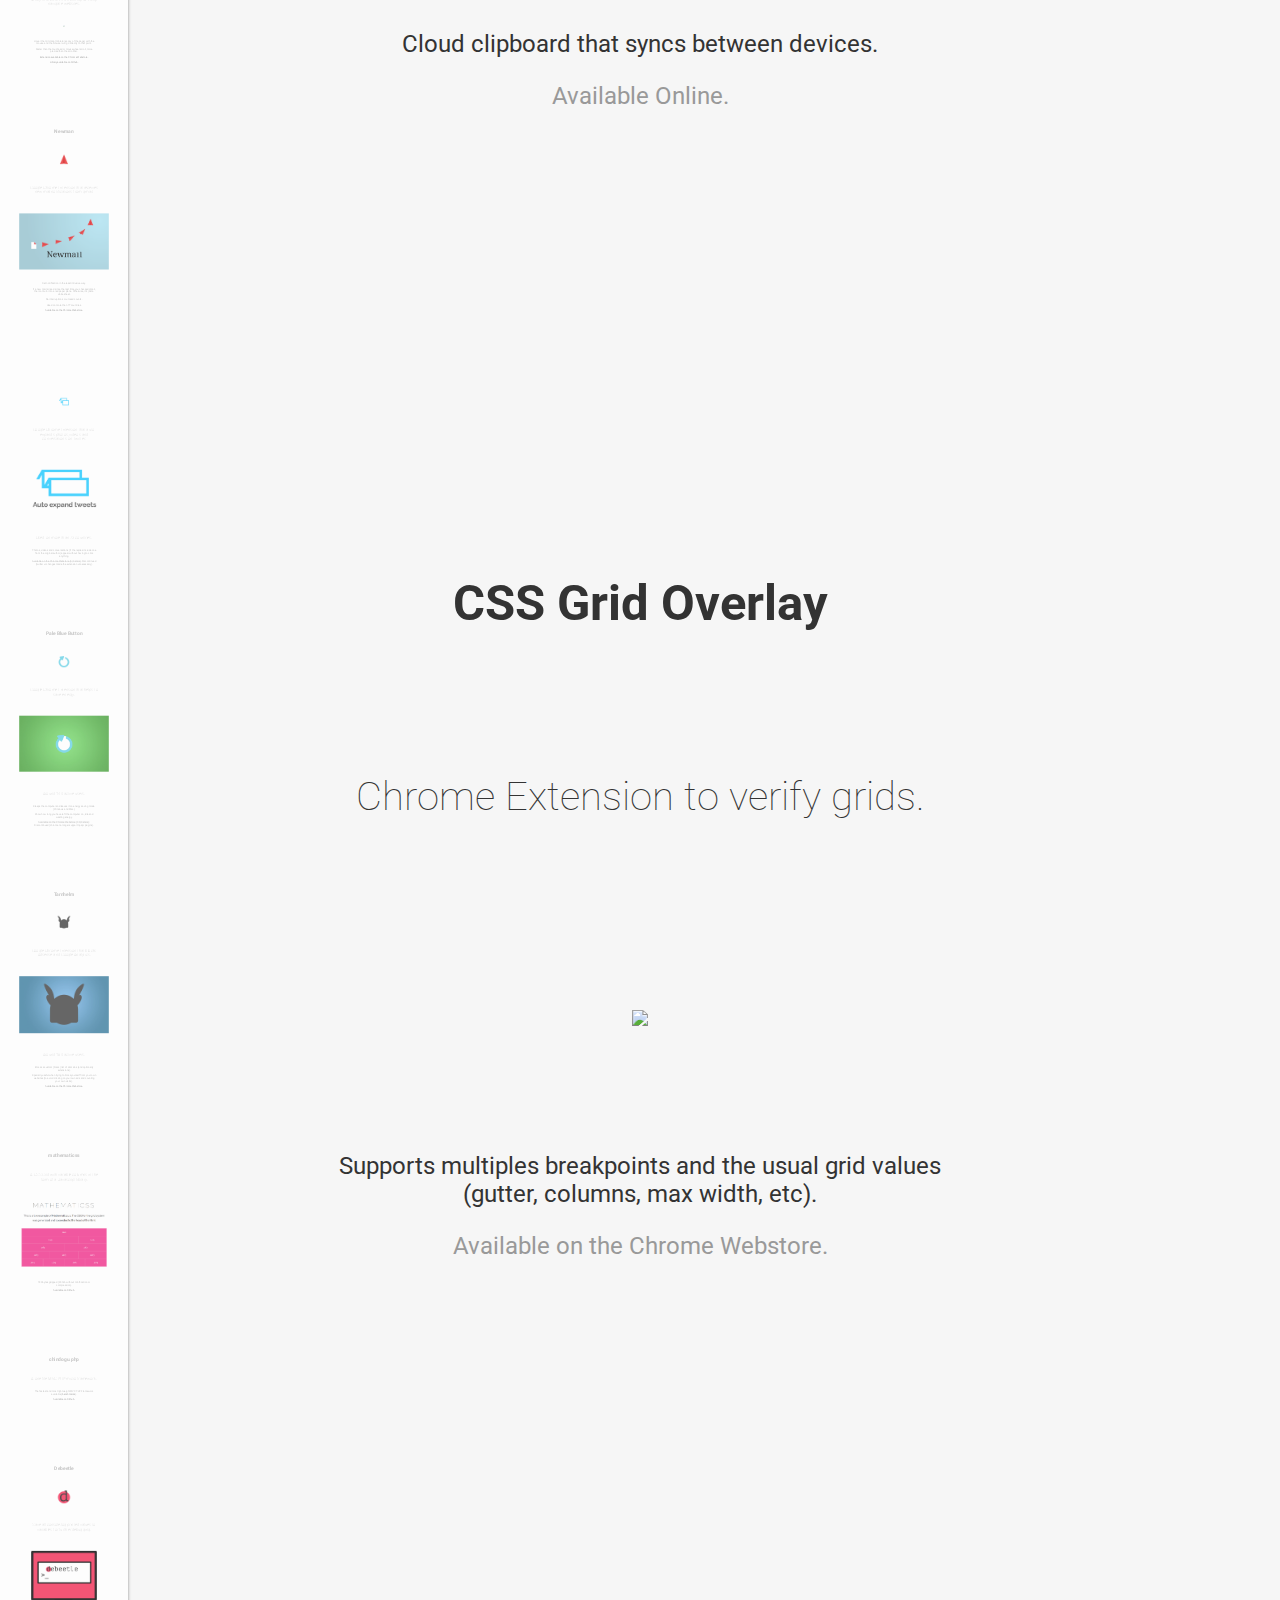
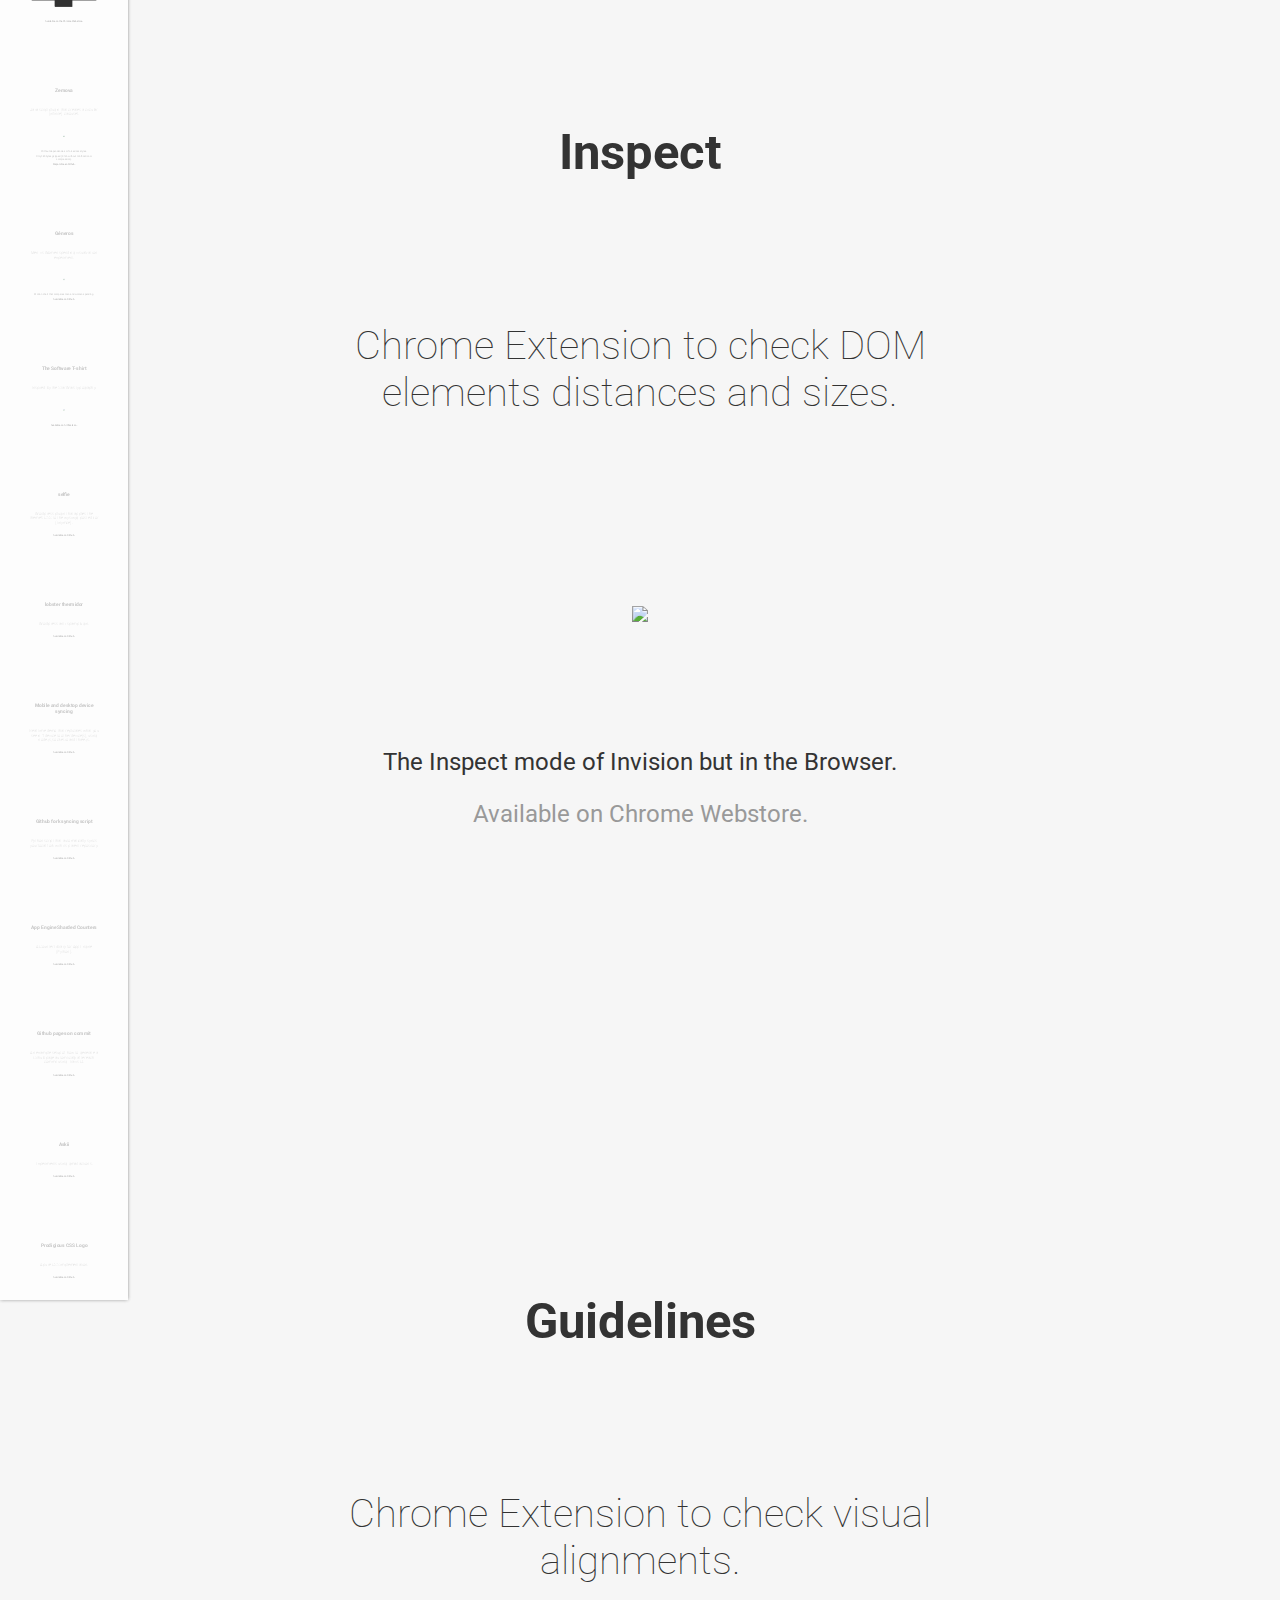
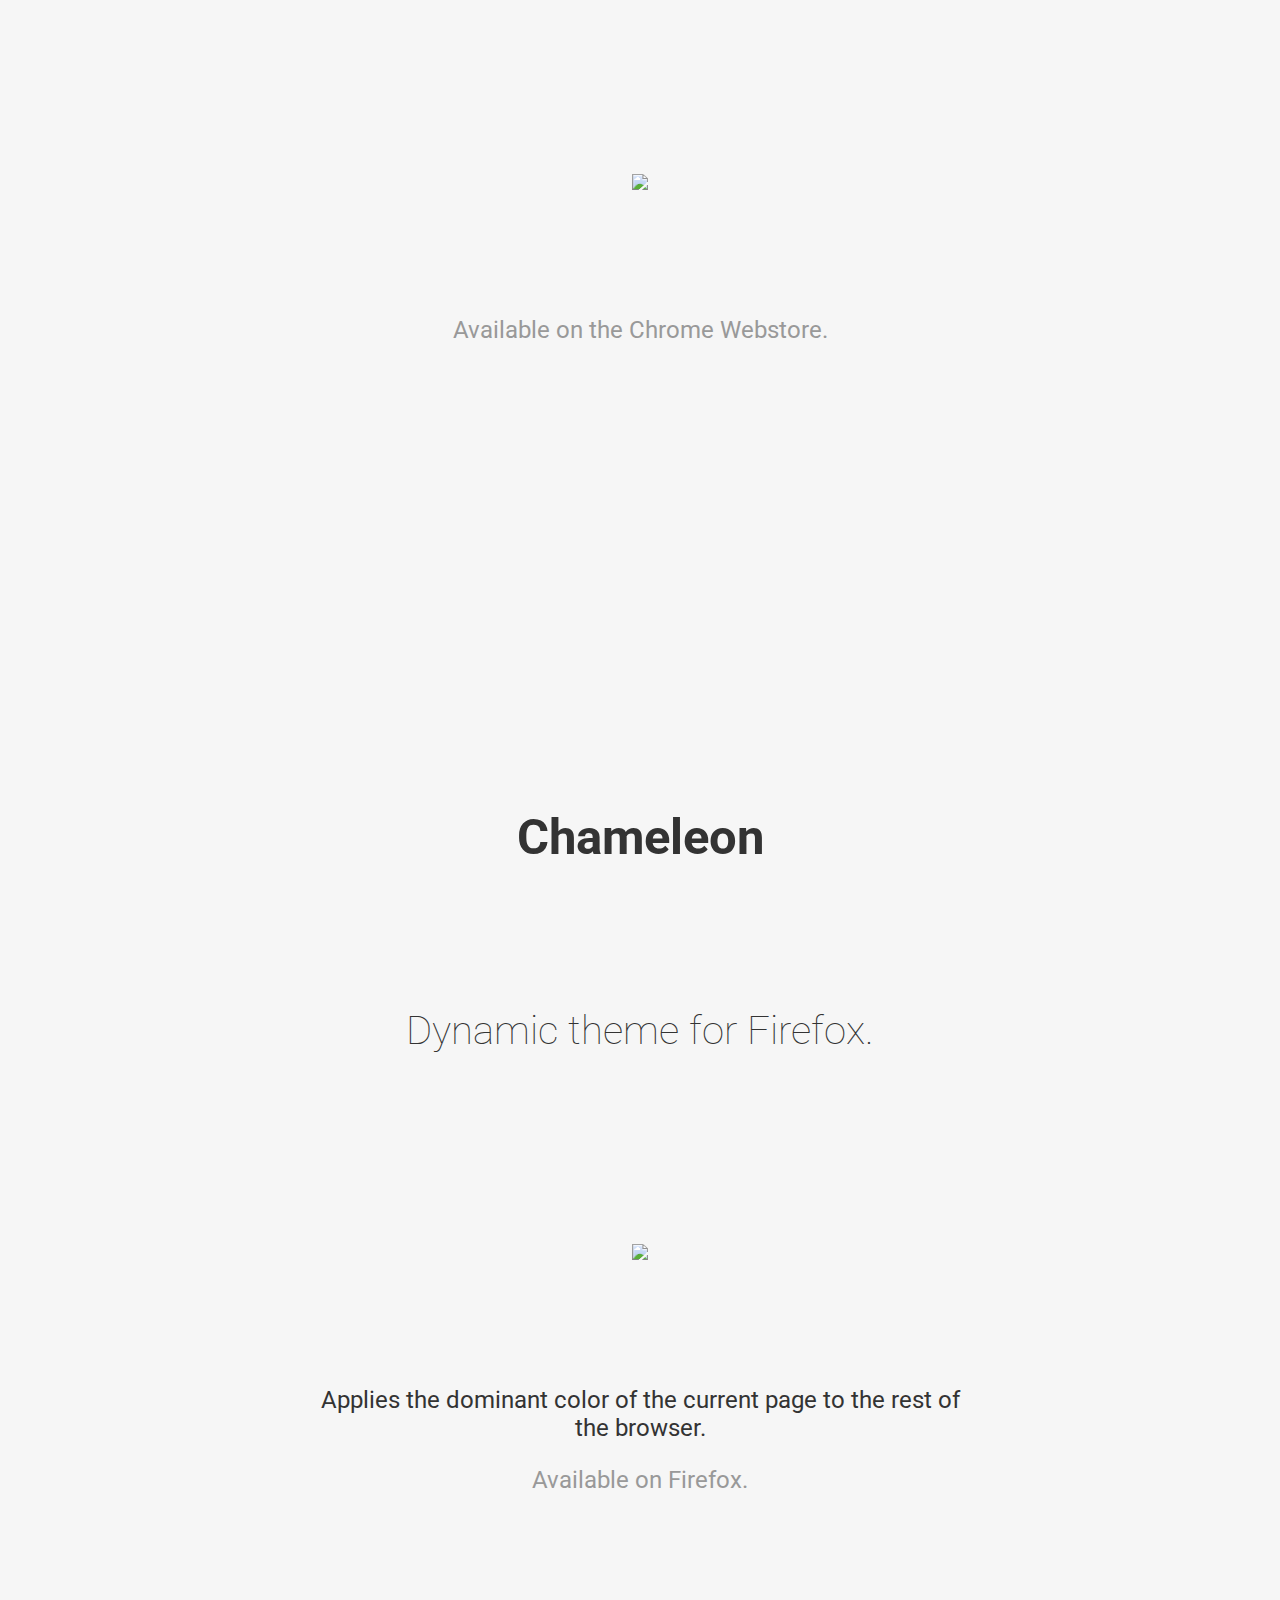
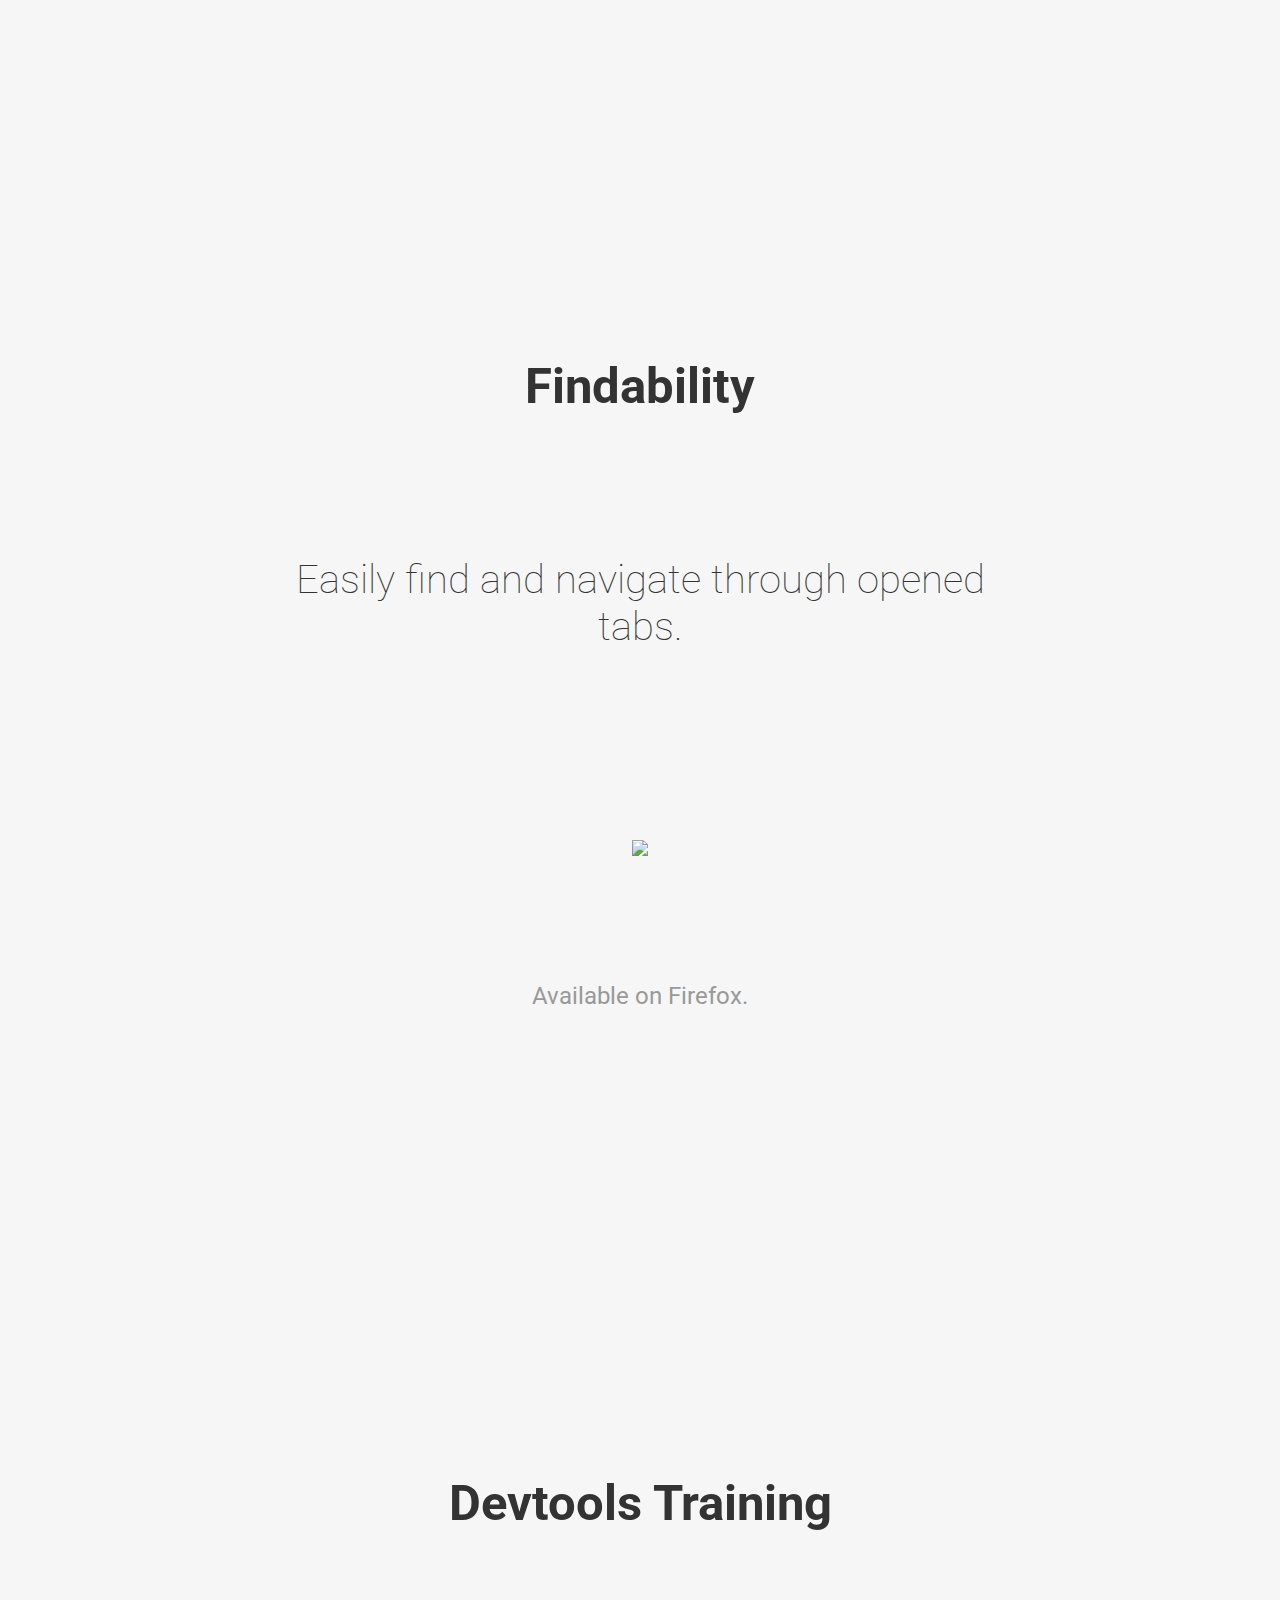
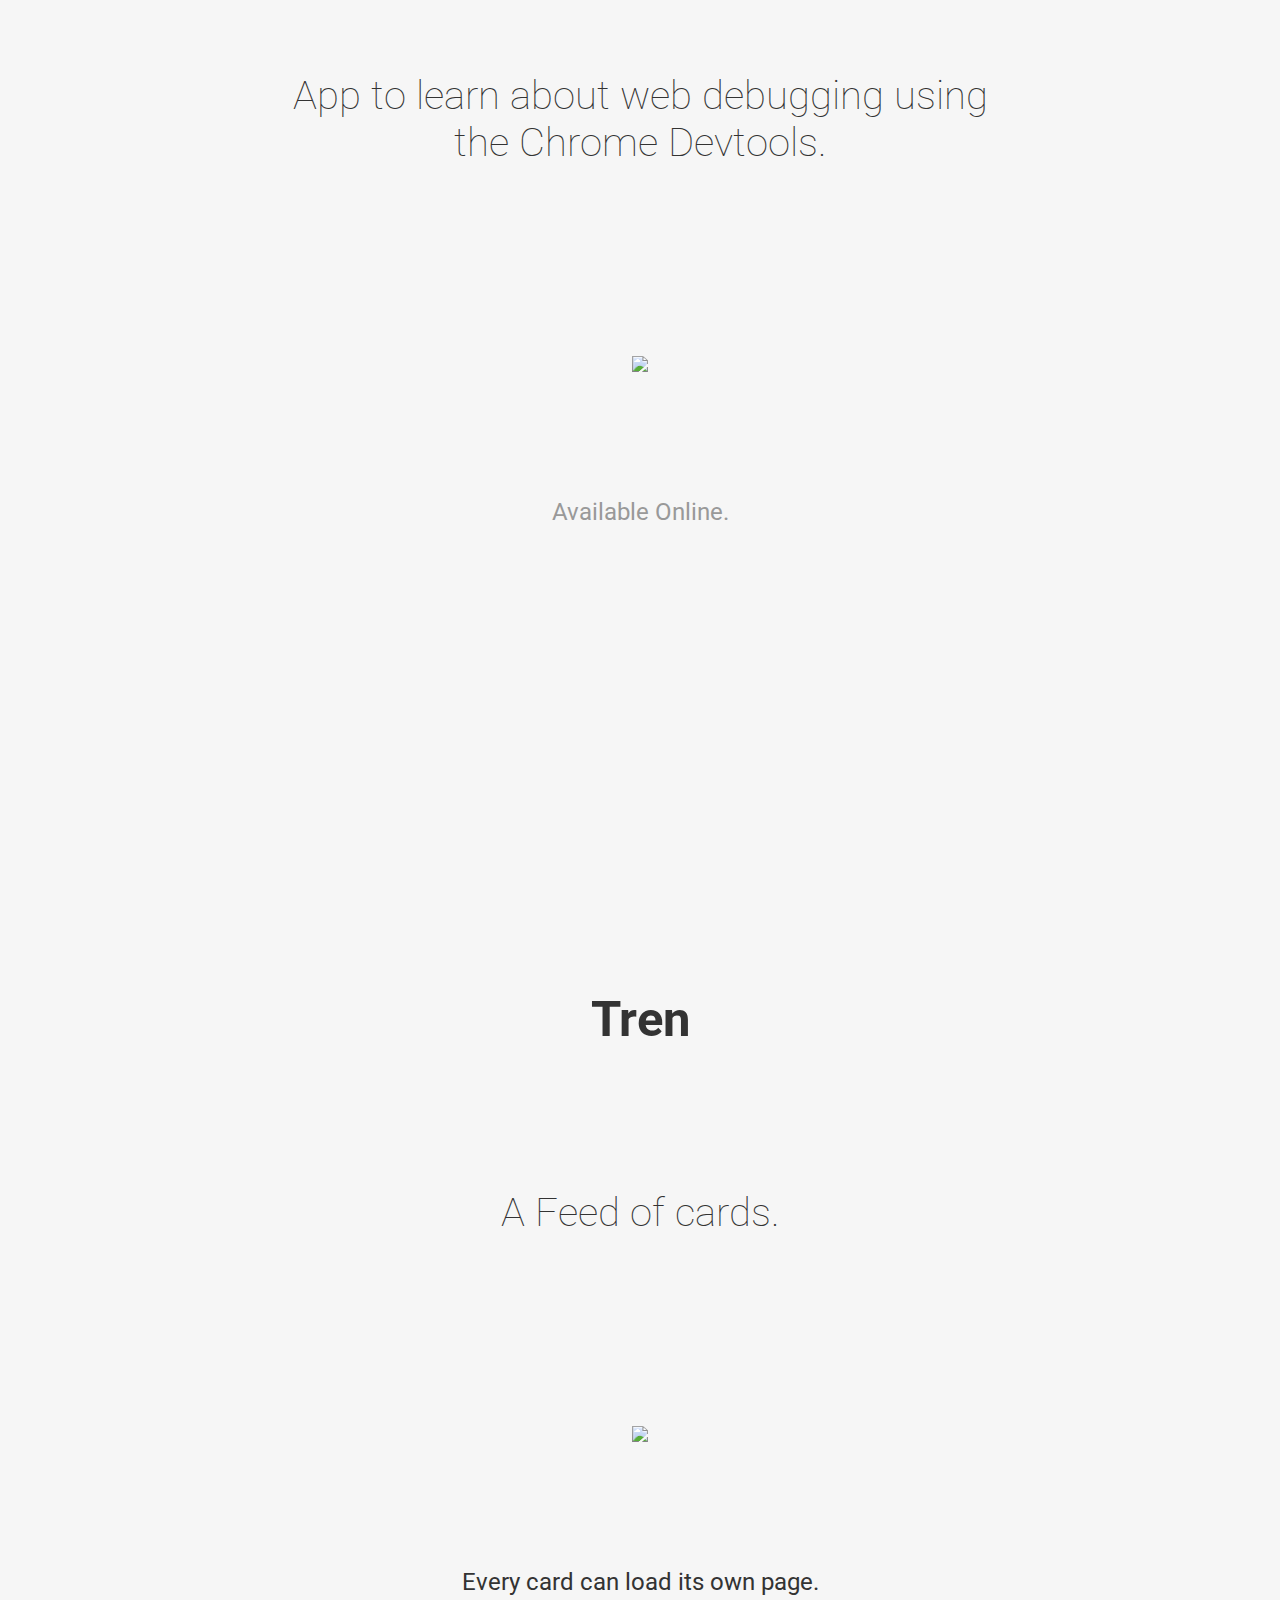
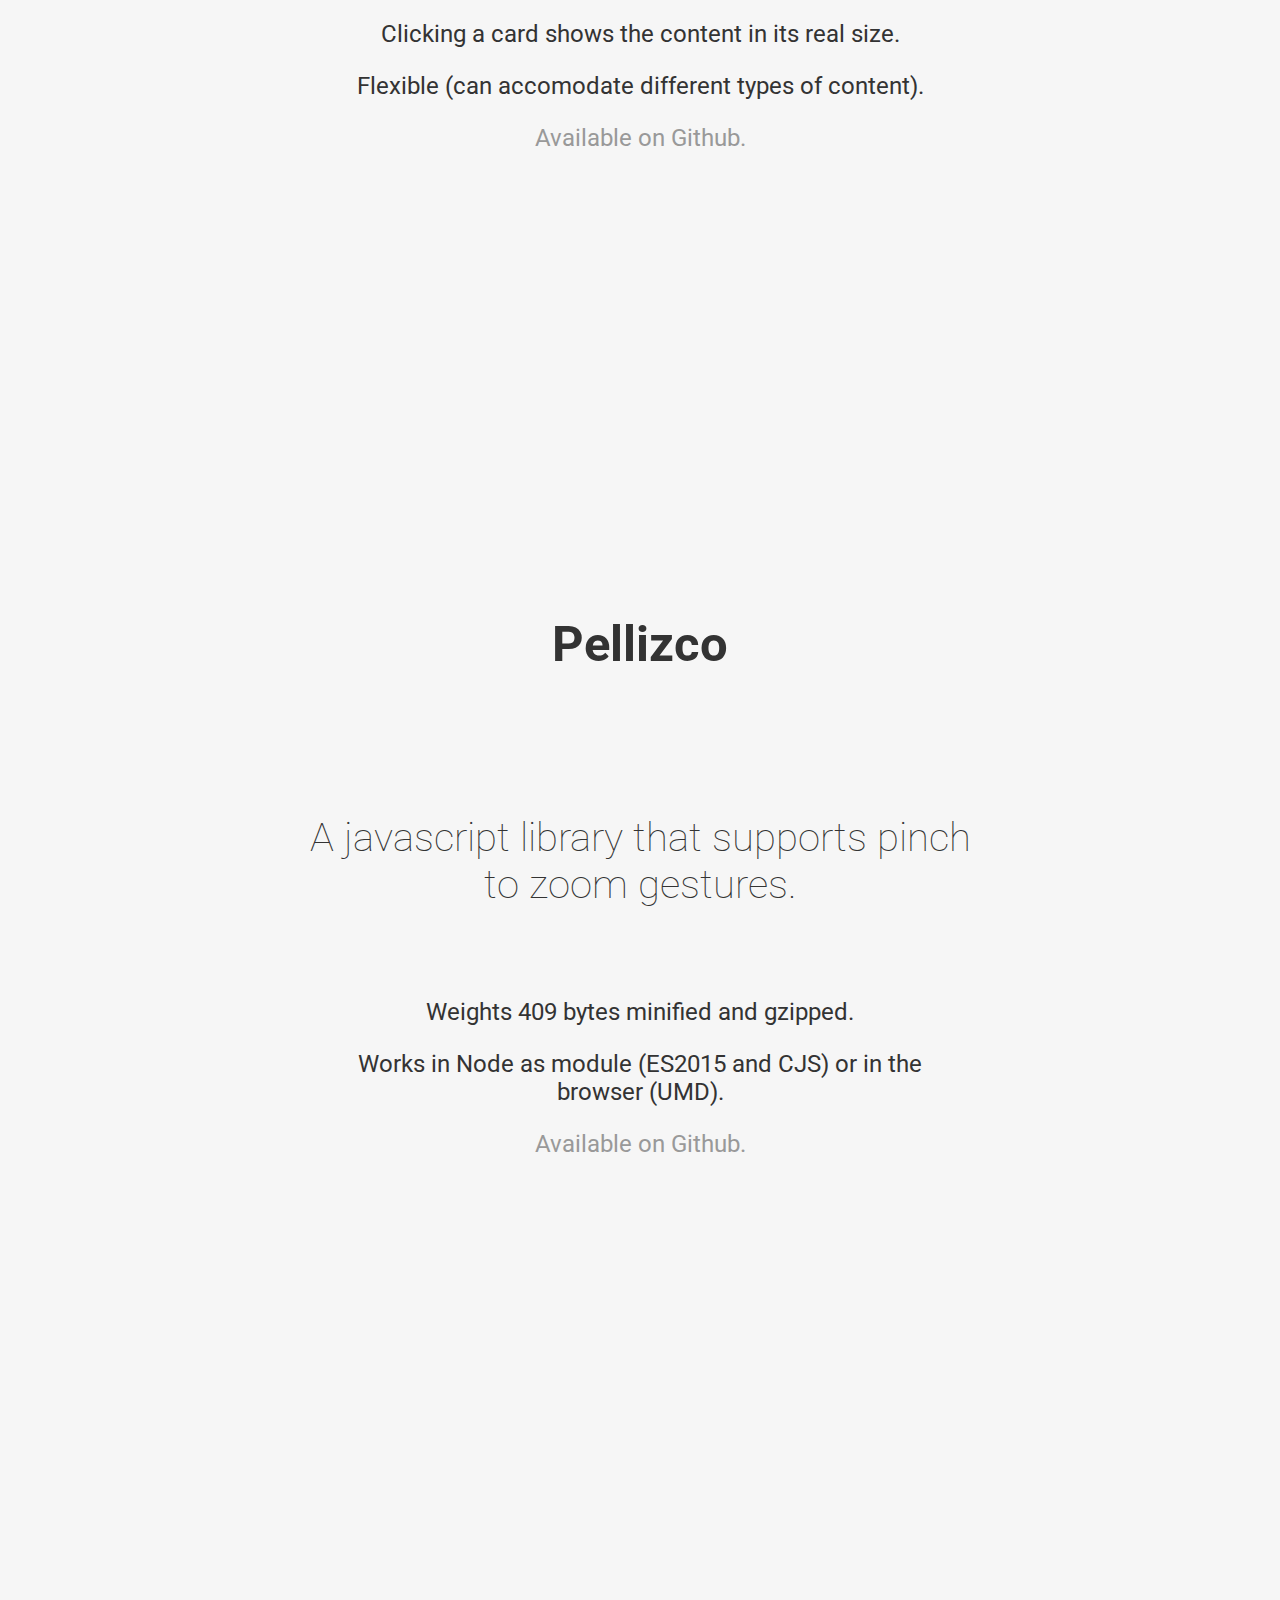
==== commit baf63ca7: "Update index.html" ====
--- a/index.html
+++ b/index.html
@@ -29,11 +29,20 @@
 <article>
   <h2 class="title">Learna</h2>
   <p class="tagline">Playground para aprender a programar HTML/CSS/JS.</p>
-  <video src="learna-loop.mp4" class="image screenshot" loop autoplay></video>
+  <video src="learna-loop.mp4" class="image screenshot" muted loop autoplay></video>
+  
+  <p class="text">Mejor App Open Source en la hackathon Developer Circles 2017 de Facebook.</p>
 
   <p class="text"><a class="link" href="https://learnaapp.appspot.com/">Disponible en línea.</a></p>
 </article>
 
+<article>
+  <h2 class="title">¿Cuál es mi personaje de Disney?</h2>
+  <p class="tagline">Un filtro con los personajes de Disney.</p>
+
+  <p class="text"><a class="link" href="https://imagentleman.github.io/whats-my-disney-character/">Disponible en línea.</a></p>
+</article>
+  
 <article>
   <h2 class="title">Hola</h2>
   <p class="tagline">Un juego para aprender Español.</p>
@@ -42,6 +51,80 @@
   <p class="text">Usa el reconocimiento de voz del navegador.</p>
 
   <p class="text"><a class="link" href="https://stark-hamlet-56388.herokuapp.com/">Disponible en línea.</a></p>
+</article>
+
+<article>
+  <h2 class="title">Narrativa</h2>
+  <p class="tagline">App para crear presentaciones.</p>
+  <img src="narrativa-screenshot.jpg" class="image screenshot">
+
+  <p class="text">La transcripción se muestra como subtítulos.</p>
+
+  <p class="text"><a class="link" href="http://narrativaapp.appspot.com/">Disponible en línea.</a></p>
+</article>
+
+<article>
+  <h2 class="title">Cloud Copy Paste</h2>
+  <p class="tagline">Portapapeles cloud.</p>
+  <img src="ccp-screenshot.jpg" class="image screenshot">
+
+  <p class="text">Portapapeles compartido que se sincroniza entre dispositivos.</p>
+
+  <p class="text"><a class="link" href="http://cloud-copy-paste.appspot.com">Disponible en línea.</a></p>
+</article>
+
+<article>
+  <h2 class="title">CSS Grid Overlay</h2>
+  <p class="tagline">Extensión de Chrome para verificar grids.</p>
+  <img src="cssgridoverlay-screenshot.png" class="image screenshot">
+
+  <p class="text">Soporta múltiples breakpoints y los valores usuales (gutter, columnas, ancho máximo, etc).</p>
+
+  <p class="text"><a class="link" href="https://chrome.google.com/webstore/detail/css-grid-overlay/hajfilceeneohkmcakehndmaeonhlack">Disponible en el Chrome Webstore.</a></p>
+</article>
+
+<article>
+  <h2 class="title">Inspect</h2>
+  <p class="tagline">Extensión de Chrome para verificar tamaños y distancias.</p>
+  <img src="inspect-screenshot.png" class="image screenshot">
+
+  <p class="text">Inspect de Invision pero en el Browser.</p>
+
+  <p class="text"><a class="link" href="https://chrome.google.com/webstore/detail/inspect-invisi%C3%B3n-de-rayos/jlbnpneelebpclpakbfbkdkpdfljifhe">Disponible en el Chrome Webstore.</a></p>
+</article>
+
+<article>
+  <h2 class="title">Guidelines</h2>
+  <p class="tagline">Extensión de Chrome para alineaciones.</p>
+  <img src="guidelines-screenshot.png" class="image screenshot">
+
+  <p class="text"><a class="link" href="https://chrome.google.com/webstore/detail/guide-lines/ghlopmkdjokkoobjieilmddcnaamboln">Disponible en el Chrome Webstore.</a></p>
+</article>
+
+<article>
+  <h2 class="title">Chameleon</h2>
+  <p class="tagline">Tema dinámico de Firefox.</p>
+  <img src="chameleon-screenshot.png" class="image screenshot">
+
+  <p class="text">Aplica el color dominante de la página actual al resto del browser.</p>
+
+  <p class="text"><a class="link" href="https://addons.mozilla.org/en-US/firefox/addon/chameleon-theme/">Disponible en Firefox.</a></p>
+</article>
+
+<article>
+  <h2 class="title">Findability</h2>
+  <p class="tagline">Encuentra y navega por los tabs abiertos fácilmente.</p>
+  <img src="findability-screenshot.png" class="image screenshot">
+
+  <p class="text"><a class="link" href="https://addons.mozilla.org/en-US/firefox/addon/findability/">Disponible en Firefox.</a></p>
+</article>
+
+<article>
+  <h2 class="title">Entrenamiento de Devtools</h2>
+  <p class="tagline">App para aprender a depurar páginas con devtools.</p>
+  <img src="devtoolstraining-screenshot.jpg" class="image screenshot">
+
+  <p class="text"><a class="link" href="https://devtoolstraining.netlify.com/">Disponible en línea.</a></p>
 </article>
 
 <article>
@@ -340,6 +423,7 @@
   <p class="text">Ve todas las páginas que tienes abiertas en una sola pantalla.</p>
   <p class="text">Para ir a una pestaña específica, simplemente haz clic en la vista previa que la muestra.</p>
   <p class="text"><a href="https://chrome.google.com/webstore/detail/astrolabe/lienonopcegannlgdkgonpofbhgmclcc" class="link">Disponible en el Chrome Webstore.</a></p>
+  <p class="text"><a href="https://addons.mozilla.org/en-US/firefox/addon/astrolabe/" class="link">Disponible en Firefox.</a></p>
 </article>
 
 <article>
